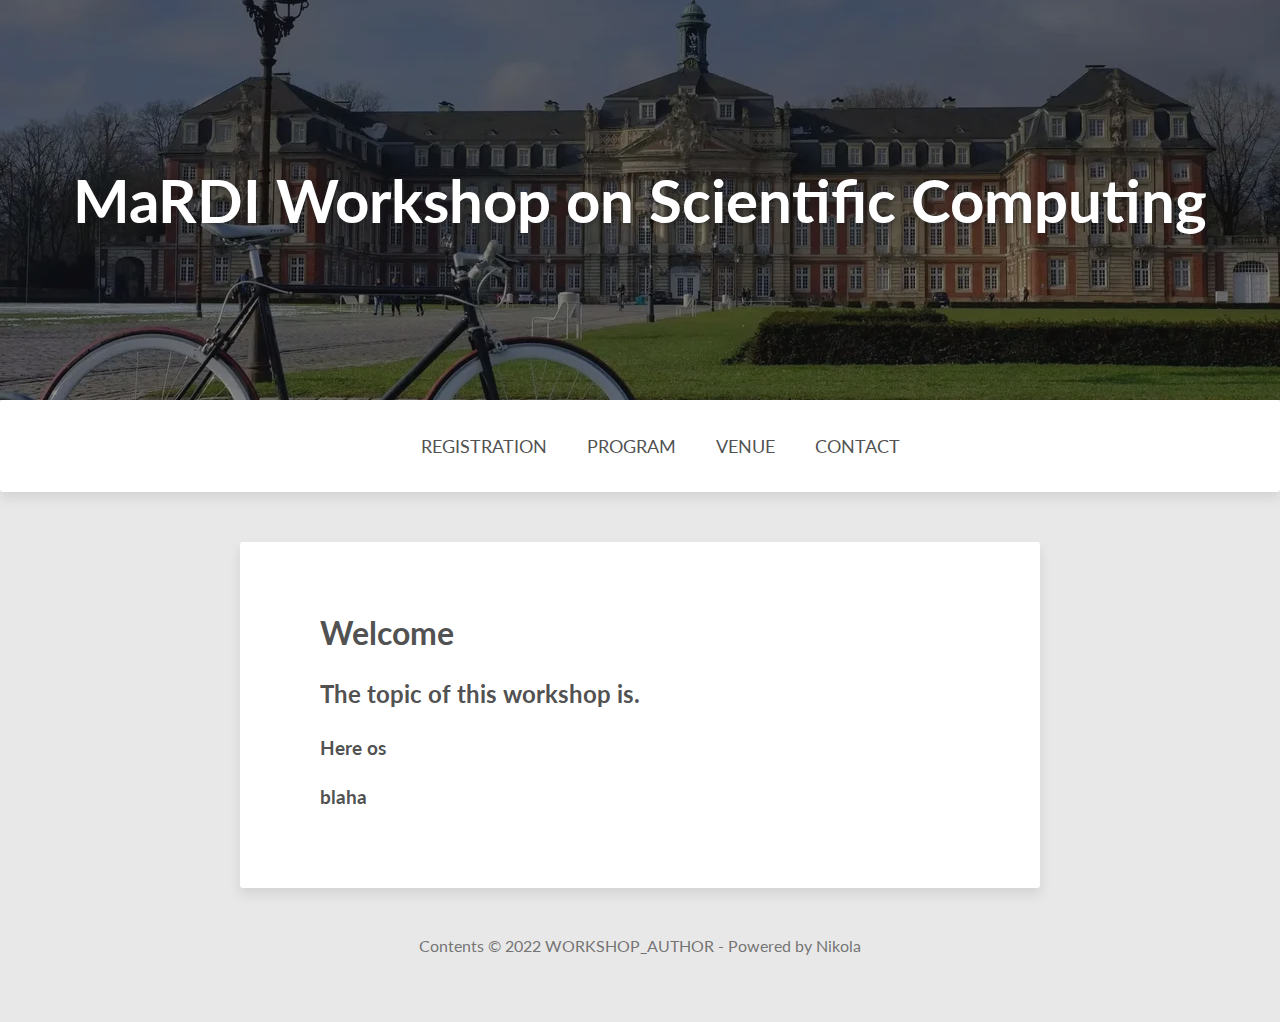
==== index.html @ f55de11c "Nikola auto commit." ====
<!DOCTYPE html>
<html prefix="" lang="en">
<!--[if lt IE 7]><html class="no-js lt-ie9 lt-ie8 lt-ie7" lang="en"> <![endif]--><!--[if (IE 7)&!(IEMobile)]><html class="no-js lt-ie9 lt-ie8" lang="en"><![endif]--><!--[if (IE 8)&!(IEMobile)]><html class="no-js lt-ie9" lang="en"><![endif]--><!--[if gt IE 8]><!--><!--<![endif]--><head>
<meta charset="utf-8">
<!-- http://t.co/dKP3o1e --><meta name="HandheldFriendly" content="True">
<meta name="MobileOptimized" content="320">
<meta name="viewport" content="width=device-width, initial-scale=1.0">
<title>Welcome | MaRDI Workshop on Scientific Computing</title>
<link href="assets/css/all.css" rel="stylesheet" type="text/css">
<!-- Webfonts --><link href="//fonts.googleapis.com/css?family=Lato:300,400,700,300italic,400italic" rel="stylesheet" type="text/css">
<link rel="alternate" type="application/rss+xml" title="RSS" href="rss.xml">
<link rel="canonical" href="https://WORKSHOP_URL/">
<!--[if lt IE 9]><script src="assets/js/html5.js"></script><![endif]--><meta name="author" content="WORKSHOP_AUTHOR">
<meta property="og:site_name" content="MaRDI Workshop on Scientific Computing">
<meta property="og:title" content="Welcome">
<meta property="og:url" content="https://WORKSHOP_URL/">
<meta property="og:description" content="The topic of this workshop is.
Here os
blaha">
<meta property="og:type" content="article">
<meta property="article:published_time" content="2022-03-02T14:46:31+01:00">
</head>
<body id="post-index" class="feature">
<a href="#content" class="sr-only sr-only-focusable">Skip to main content</a>
    
<div class="entry-header">
    <div class="entry-image">
      <img src="images/header-bg.webp" alt="Latest Posts">
</div>
<!-- /.entry-image -->
      
  <div class="header-title">
    <div class="header-title-wrap">
    <h1 id="brand"><a href="https://WORKSHOP_URL/" title="MaRDI Workshop on Scientific Computing" rel="home">
    MaRDI Workshop on Scientific Computing</a></h1>
    </div>
<!-- /.header-title-wrap -->
  </div>
<!-- /.header-title -->

</div>
<!-- /.entry-header -->

  <div>
    <nav role="navigation"><ul>
<li><a href="registration/">Registration</a></li>
            <li><a href="program/">Program</a></li>
            <li><a href="venue/">Venue</a></li>
            <li><a href="contact/">Contact</a></li>
    
    
    </ul></nav>
</div>


    <div id="main" role="main">
            
<article class="post-text storypage" itemscope="itemscope" itemtype="http://schema.org/Article"><header><h1 class="p-name entry-title" itemprop="headline name"><a href="." class="u-url">Welcome</a></h1>

        

    </header><div class="e-content entry-content" itemprop="articleBody text">
    <h2>The topic of this workshop is.</h2>
<h3>Here os</h3>
<h3>blaha</h3>
    </div>
    

</article>
</div>
    
    <div class="footer-wrapper">
        <footer role="contentinfo"><p>Contents © 2022         <a href="mailto:WORKSHOP_EMAIL">WORKSHOP_AUTHOR</a> - Powered by         <a href="https://getnikola.com" rel="nofollow">Nikola</a>         </p>
            
        </footer>
</div>

    
    
    
    <script src="//ajax.googleapis.com/ajax/libs/jquery/1.9.1/jquery.min.js"></script><script src="assets/js/scripts.min.js"></script>
</body>
</html>
---- assets/css/all.css ----
@import url("rst_base.css");
@import url("nikola_rst.css");

/* code.css file generated by Nikola */
pre { line-height: 125%; }
td.linenos .normal { color: inherit; background-color: transparent; padding-left: 5px; padding-right: 5px; }
span.linenos { color: inherit; background-color: transparent; padding-left: 5px; padding-right: 5px; }
td.linenos .special { color: #000000; background-color: #ffffc0; padding-left: 5px; padding-right: 5px; }
span.linenos.special { color: #000000; background-color: #ffffc0; padding-left: 5px; padding-right: 5px; }
pre.code .hll, .code .codetable .hll, .highlight pre .hll { background-color: #ffffcc }
pre.code , .code .codetable , .highlight pre { background: #f8f8f8; }
pre.code .c, .code .codetable .c, .highlight pre .c { color: #3D7B7B; font-style: italic } /* Comment */
pre.code .err, .code .codetable .err, .highlight pre .err { border: 1px solid #FF0000 } /* Error */
pre.code .k, .code .codetable .k, .highlight pre .k { color: #008000; font-weight: bold } /* Keyword */
pre.code .o, .code .codetable .o, .highlight pre .o { color: #666666 } /* Operator */
pre.code .ch, .code .codetable .ch, .highlight pre .ch { color: #3D7B7B; font-style: italic } /* Comment.Hashbang */
pre.code .cm, .code .codetable .cm, .highlight pre .cm { color: #3D7B7B; font-style: italic } /* Comment.Multiline */
pre.code .cp, .code .codetable .cp, .highlight pre .cp { color: #9C6500 } /* Comment.Preproc */
pre.code .cpf, .code .codetable .cpf, .highlight pre .cpf { color: #3D7B7B; font-style: italic } /* Comment.PreprocFile */
pre.code .c1, .code .codetable .c1, .highlight pre .c1 { color: #3D7B7B; font-style: italic } /* Comment.Single */
pre.code .cs, .code .codetable .cs, .highlight pre .cs { color: #3D7B7B; font-style: italic } /* Comment.Special */
pre.code .gd, .code .codetable .gd, .highlight pre .gd { color: #A00000 } /* Generic.Deleted */
pre.code .ge, .code .codetable .ge, .highlight pre .ge { font-style: italic } /* Generic.Emph */
pre.code .gr, .code .codetable .gr, .highlight pre .gr { color: #E40000 } /* Generic.Error */
pre.code .gh, .code .codetable .gh, .highlight pre .gh { color: #000080; font-weight: bold } /* Generic.Heading */
pre.code .gi, .code .codetable .gi, .highlight pre .gi { color: #008400 } /* Generic.Inserted */
pre.code .go, .code .codetable .go, .highlight pre .go { color: #717171 } /* Generic.Output */
pre.code .gp, .code .codetable .gp, .highlight pre .gp { color: #000080; font-weight: bold } /* Generic.Prompt */
pre.code .gs, .code .codetable .gs, .highlight pre .gs { font-weight: bold } /* Generic.Strong */
pre.code .gu, .code .codetable .gu, .highlight pre .gu { color: #800080; font-weight: bold } /* Generic.Subheading */
pre.code .gt, .code .codetable .gt, .highlight pre .gt { color: #0044DD } /* Generic.Traceback */
pre.code .kc, .code .codetable .kc, .highlight pre .kc { color: #008000; font-weight: bold } /* Keyword.Constant */
pre.code .kd, .code .codetable .kd, .highlight pre .kd { color: #008000; font-weight: bold } /* Keyword.Declaration */
pre.code .kn, .code .codetable .kn, .highlight pre .kn { color: #008000; font-weight: bold } /* Keyword.Namespace */
pre.code .kp, .code .codetable .kp, .highlight pre .kp { color: #008000 } /* Keyword.Pseudo */
pre.code .kr, .code .codetable .kr, .highlight pre .kr { color: #008000; font-weight: bold } /* Keyword.Reserved */
pre.code .kt, .code .codetable .kt, .highlight pre .kt { color: #B00040 } /* Keyword.Type */
pre.code .m, .code .codetable .m, .highlight pre .m { color: #666666 } /* Literal.Number */
pre.code .s, .code .codetable .s, .highlight pre .s { color: #BA2121 } /* Literal.String */
pre.code .na, .code .codetable .na, .highlight pre .na { color: #687822 } /* Name.Attribute */
pre.code .nb, .code .codetable .nb, .highlight pre .nb { color: #008000 } /* Name.Builtin */
pre.code .nc, .code .codetable .nc, .highlight pre .nc { color: #0000FF; font-weight: bold } /* Name.Class */
pre.code .no, .code .codetable .no, .highlight pre .no { color: #880000 } /* Name.Constant */
pre.code .nd, .code .codetable .nd, .highlight pre .nd { color: #AA22FF } /* Name.Decorator */
pre.code .ni, .code .codetable .ni, .highlight pre .ni { color: #717171; font-weight: bold } /* Name.Entity */
pre.code .ne, .code .codetable .ne, .highlight pre .ne { color: #CB3F38; font-weight: bold } /* Name.Exception */
pre.code .nf, .code .codetable .nf, .highlight pre .nf { color: #0000FF } /* Name.Function */
pre.code .nl, .code .codetable .nl, .highlight pre .nl { color: #767600 } /* Name.Label */
pre.code .nn, .code .codetable .nn, .highlight pre .nn { color: #0000FF; font-weight: bold } /* Name.Namespace */
pre.code .nt, .code .codetable .nt, .highlight pre .nt { color: #008000; font-weight: bold } /* Name.Tag */
pre.code .nv, .code .codetable .nv, .highlight pre .nv { color: #19177C } /* Name.Variable */
pre.code .ow, .code .codetable .ow, .highlight pre .ow { color: #AA22FF; font-weight: bold } /* Operator.Word */
pre.code .w, .code .codetable .w, .highlight pre .w { color: #bbbbbb } /* Text.Whitespace */
pre.code .mb, .code .codetable .mb, .highlight pre .mb { color: #666666 } /* Literal.Number.Bin */
pre.code .mf, .code .codetable .mf, .highlight pre .mf { color: #666666 } /* Literal.Number.Float */
pre.code .mh, .code .codetable .mh, .highlight pre .mh { color: #666666 } /* Literal.Number.Hex */
pre.code .mi, .code .codetable .mi, .highlight pre .mi { color: #666666 } /* Literal.Number.Integer */
pre.code .mo, .code .codetable .mo, .highlight pre .mo { color: #666666 } /* Literal.Number.Oct */
pre.code .sa, .code .codetable .sa, .highlight pre .sa { color: #BA2121 } /* Literal.String.Affix */
pre.code .sb, .code .codetable .sb, .highlight pre .sb { color: #BA2121 } /* Literal.String.Backtick */
pre.code .sc, .code .codetable .sc, .highlight pre .sc { color: #BA2121 } /* Literal.String.Char */
pre.code .dl, .code .codetable .dl, .highlight pre .dl { color: #BA2121 } /* Literal.String.Delimiter */
pre.code .sd, .code .codetable .sd, .highlight pre .sd { color: #BA2121; font-style: italic } /* Literal.String.Doc */
pre.code .s2, .code .codetable .s2, .highlight pre .s2 { color: #BA2121 } /* Literal.String.Double */
pre.code .se, .code .codetable .se, .highlight pre .se { color: #AA5D1F; font-weight: bold } /* Literal.String.Escape */
pre.code .sh, .code .codetable .sh, .highlight pre .sh { color: #BA2121 } /* Literal.String.Heredoc */
pre.code .si, .code .codetable .si, .highlight pre .si { color: #A45A77; font-weight: bold } /* Literal.String.Interpol */
pre.code .sx, .code .codetable .sx, .highlight pre .sx { color: #008000 } /* Literal.String.Other */
pre.code .sr, .code .codetable .sr, .highlight pre .sr { color: #A45A77 } /* Literal.String.Regex */
pre.code .s1, .code .codetable .s1, .highlight pre .s1 { color: #BA2121 } /* Literal.String.Single */
pre.code .ss, .code .codetable .ss, .highlight pre .ss { color: #19177C } /* Literal.String.Symbol */
pre.code .bp, .code .codetable .bp, .highlight pre .bp { color: #008000 } /* Name.Builtin.Pseudo */
pre.code .fm, .code .codetable .fm, .highlight pre .fm { color: #0000FF } /* Name.Function.Magic */
pre.code .vc, .code .codetable .vc, .highlight pre .vc { color: #19177C } /* Name.Variable.Class */
pre.code .vg, .code .codetable .vg, .highlight pre .vg { color: #19177C } /* Name.Variable.Global */
pre.code .vi, .code .codetable .vi, .highlight pre .vi { color: #19177C } /* Name.Variable.Instance */
pre.code .vm, .code .codetable .vm, .highlight pre .vm { color: #19177C } /* Name.Variable.Magic */
pre.code .il, .code .codetable .il, .highlight pre .il { color: #666666 } /* Literal.Number.Integer.Long */
.highlight table, .highlight tr, .highlight td, .code table, .code tr, .code td { border-spacing: 0; border-collapse: separate; padding: 0 }
.highlight pre, .code pre { white-space: pre-wrap; line-height: normal }
.highlighttable td.linenos, .codetable td.linenos { vertical-align: top; padding-left: 10px; padding-right: 10px; user-select: none; -webkit-user-select: none }
.highlighttable td.linenos code:before, .codetable td.linenos code:before { content: attr(data-line-number) }
.highlighttable td.code, .codetable td.code { overflow-wrap: normal; border-collapse: collapse }
.highlighttable td.code code, .codetable td.code code { overflow: unset; border: none; padding: 0; margin: 0; white-space: pre-wrap; line-height: unset; background: none }
.highlight .lineno.nonumber, .code .lineno.nonumber { list-style: none }
table.codetable, table.highlighttable { width: 100%;}
.codetable td.linenos, td.linenos { text-align: right; width: 3.5em; padding-right: 0.5em; background: rgba(127, 127, 127, 0.2) }
.codetable td.code, td.code { padding-left: 0.5em; }

﻿body{margin-top:26px;font-size:16px}.hidden{display:none;visibility:hidden}.visuallyhidden.focusable:active,.visuallyhidden.focusable:focus{position:static;clip:auto;height:auto;width:auto;margin:0;overflow:visible}*,*:after,*:before{-webkit-box-sizing:border-box;-moz-box-sizing:border-box;box-sizing:border-box}article,aside,details,figcaption,figure,footer,header,hgroup,nav,section{display:block}audio,canvas,video{display:inline-block;*display:inline;*zoom:1}audio:not([controls]){display:none}html{font-size:100%;-webkit-text-size-adjust:100%;-ms-text-size-adjust:100%}a:focus{outline:thin dotted #333;outline:5px auto -webkit-focus-ring-color;outline-offset:-2px}a:hover,a:active{outline:0}sub,sup{position:relative;font-size:75%;line-height:0;vertical-align:baseline}sup{top:-0.5em}sub{bottom:-0.25em}blockquote{margin:0}img{max-width:100%;width:auto\9;height:auto;vertical-align:middle;border:0;-ms-interpolation-mode:bicubic}table{width:100%}#map_canvas img,.google-maps img{max-width:none}button,input,select,textarea{margin:0;font-size:100%;vertical-align:middle}button,input{*overflow:visible;line-height:normal}button::-moz-focus-inner,input::-moz-focus-inner{padding:0;border:0}button,html input[type="button"],input[type="reset"],input[type="submit"]{-webkit-appearance:button;cursor:pointer}label,select,button,input[type="button"],input[type="reset"],input[type="submit"],input[type="radio"],input[type="checkbox"]{cursor:pointer}input[type="search"]{-webkit-box-sizing:content-box;-moz-box-sizing:content-box;-ms-box-sizing:content-box;box-sizing:content-box;-webkit-appearance:textfield}input[type="search"]::-webkit-search-decoration,input[type="search"]::-webkit-search-cancel-button{-webkit-appearance:none}textarea{overflow:auto;vertical-align:top}/*!
 *  Font Awesome 4.1.0 by @davegandy - http://fontawesome.io - @fontawesome
 *  License - http://fontawesome.io/license (Font: SIL OFL 1.1, CSS: MIT License)
 */@font-face{font-family:'FontAwesome';src:url("../fonts/fontawesome-webfont.eot?v=4.1.0");src:url("../fonts/fontawesome-webfont.eot?#iefix&v=4.1.0") format("embedded-opentype"),url("../fonts/fontawesome-webfont.woff?v=4.1.0") format("woff"),url("../fonts/fontawesome-webfont.ttf?v=4.1.0") format("truetype"),url("../fonts/fontawesome-webfont.svg?v=4.1.0#fontawesomeregular") format("svg");font-weight:normal;font-style:normal}.fa{display:inline-block;font-family:FontAwesome;font-style:normal;font-weight:normal;line-height:1;-webkit-font-smoothing:antialiased;-moz-osx-font-smoothing:grayscale}.fa-lg{font-size:1.33333em;line-height:0.75em;vertical-align:-15%}.fa-2x{font-size:2em}.fa-3x{font-size:3em}.fa-4x{font-size:4em}.fa-5x{font-size:5em}.fa-fw{width:1.28571em;text-align:center}.fa-ul{padding-left:0;margin-left:2.14286em;list-style-type:none}.fa-ul>li{position:relative}.fa-li{position:absolute;left:-2.14286em;width:2.14286em;top:0.14286em;text-align:center}.fa-li.fa-lg{left:-1.85714em}.fa-border{padding:.2em .25em .15em;border:solid 0.08em #eee;border-radius:.1em}.pull-right{float:right}.pull-left{float:left}.fa.pull-left{margin-right:.3em}.fa.pull-right{margin-left:.3em}.fa-spin{-webkit-animation:spin 2s infinite linear;-moz-animation:spin 2s infinite linear;-o-animation:spin 2s infinite linear;animation:spin 2s infinite linear}@-moz-keyframes spin{0%{-moz-transform:rotate(0deg)}100%{-moz-transform:rotate(359deg)}}@-webkit-keyframes spin{0%{-webkit-transform:rotate(0deg)}100%{-webkit-transform:rotate(359deg)}}@-o-keyframes spin{0%{-o-transform:rotate(0deg)}100%{-o-transform:rotate(359deg)}}@keyframes spin{0%{-webkit-transform:rotate(0deg);transform:rotate(0deg)}100%{-webkit-transform:rotate(359deg);transform:rotate(359deg)}}.fa-rotate-90{filter:progid:DXImageTransform.Microsoft.BasicImage(rotation=1);-webkit-transform:rotate(90deg);-moz-transform:rotate(90deg);-ms-transform:rotate(90deg);-o-transform:rotate(90deg);transform:rotate(90deg)}.fa-rotate-180{filter:progid:DXImageTransform.Microsoft.BasicImage(rotation=2);-webkit-transform:rotate(180deg);-moz-transform:rotate(180deg);-ms-transform:rotate(180deg);-o-transform:rotate(180deg);transform:rotate(180deg)}.fa-rotate-270{filter:progid:DXImageTransform.Microsoft.BasicImage(rotation=3);-webkit-transform:rotate(270deg);-moz-transform:rotate(270deg);-ms-transform:rotate(270deg);-o-transform:rotate(270deg);transform:rotate(270deg)}.fa-flip-horizontal{filter:progid:DXImageTransform.Microsoft.BasicImage(rotation=0);-webkit-transform:scale(-1, 1);-moz-transform:scale(-1, 1);-ms-transform:scale(-1, 1);-o-transform:scale(-1, 1);transform:scale(-1, 1)}.fa-flip-vertical{filter:progid:DXImageTransform.Microsoft.BasicImage(rotation=2);-webkit-transform:scale(1, -1);-moz-transform:scale(1, -1);-ms-transform:scale(1, -1);-o-transform:scale(1, -1);transform:scale(1, -1)}.fa-stack{position:relative;display:inline-block;width:2em;height:2em;line-height:2em;vertical-align:middle}.fa-stack-1x,.fa-stack-2x{position:absolute;left:0;width:100%;text-align:center}.fa-stack-1x{line-height:inherit}.fa-stack-2x{font-size:2em}.fa-inverse{color:#fff}.fa-glass:before{content:""}.fa-music:before{content:""}.fa-search:before{content:""}.fa-envelope-o:before{content:""}.fa-heart:before{content:""}.fa-star:before{content:""}.fa-star-o:before{content:""}.fa-user:before{content:""}.fa-film:before{content:""}.fa-th-large:before{content:""}.fa-th:before{content:""}.fa-th-list:before{content:""}.fa-check:before{content:""}.fa-times:before{content:""}.fa-search-plus:before{content:""}.fa-search-minus:before{content:""}.fa-power-off:before{content:""}.fa-signal:before{content:""}.fa-gear:before,.fa-cog:before{content:""}.fa-trash-o:before{content:""}.fa-home:before{content:""}.fa-file-o:before{content:""}.fa-clock-o:before{content:""}.fa-road:before{content:""}.fa-download:before{content:""}.fa-arrow-circle-o-down:before{content:""}.fa-arrow-circle-o-up:before{content:""}.fa-inbox:before{content:""}.fa-play-circle-o:before{content:""}.fa-rotate-right:before,.fa-repeat:before{content:""}.fa-refresh:before{content:""}.fa-list-alt:before{content:""}.fa-lock:before{content:""}.fa-flag:before{content:""}.fa-headphones:before{content:""}.fa-volume-off:before{content:""}.fa-volume-down:before{content:""}.fa-volume-up:before{content:""}.fa-qrcode:before{content:""}.fa-barcode:before{content:""}.fa-tag:before{content:""}.fa-tags:before{content:""}.fa-book:before{content:""}.fa-bookmark:before{content:""}.fa-print:before{content:""}.fa-camera:before{content:""}.fa-font:before{content:""}.fa-bold:before{content:""}.fa-italic:before{content:""}.fa-text-height:before{content:""}.fa-text-width:before{content:""}.fa-align-left:before{content:""}.fa-align-center:before{content:""}.fa-align-right:before{content:""}.fa-align-justify:before{content:""}.fa-list:before{content:""}.fa-dedent:before,.fa-outdent:before{content:""}.fa-indent:before{content:""}.fa-video-camera:before{content:""}.fa-photo:before,.fa-image:before,.fa-picture-o:before{content:""}.fa-pencil:before{content:""}.fa-map-marker:before{content:""}.fa-adjust:before{content:""}.fa-tint:before{content:""}.fa-edit:before,.fa-pencil-square-o:before{content:""}.fa-share-square-o:before{content:""}.fa-check-square-o:before{content:""}.fa-arrows:before{content:""}.fa-step-backward:before{content:""}.fa-fast-backward:before{content:""}.fa-backward:before{content:""}.fa-play:before{content:""}.fa-pause:before{content:""}.fa-stop:before{content:""}.fa-forward:before{content:""}.fa-fast-forward:before{content:""}.fa-step-forward:before{content:""}.fa-eject:before{content:""}.fa-chevron-left:before{content:""}.fa-chevron-right:before{content:""}.fa-plus-circle:before{content:""}.fa-minus-circle:before{content:""}.fa-times-circle:before{content:""}.fa-check-circle:before{content:""}.fa-question-circle:before{content:""}.fa-info-circle:before{content:""}.fa-crosshairs:before{content:""}.fa-times-circle-o:before{content:""}.fa-check-circle-o:before{content:""}.fa-ban:before{content:""}.fa-arrow-left:before{content:""}.fa-arrow-right:before{content:""}.fa-arrow-up:before{content:""}.fa-arrow-down:before{content:""}.fa-mail-forward:before,.fa-share:before{content:""}.fa-expand:before{content:""}.fa-compress:before{content:""}.fa-plus:before{content:""}.fa-minus:before{content:""}.fa-asterisk:before{content:""}.fa-exclamation-circle:before{content:""}.fa-gift:before{content:""}.fa-leaf:before{content:""}.fa-fire:before{content:""}.fa-eye:before{content:""}.fa-eye-slash:before{content:""}.fa-warning:before,.fa-exclamation-triangle:before{content:""}.fa-plane:before{content:""}.fa-calendar:before{content:""}.fa-random:before{content:""}.fa-comment:before{content:""}.fa-magnet:before{content:""}.fa-chevron-up:before{content:""}.fa-chevron-down:before{content:""}.fa-retweet:before{content:""}.fa-shopping-cart:before{content:""}.fa-folder:before{content:""}.fa-folder-open:before{content:""}.fa-arrows-v:before{content:""}.fa-arrows-h:before{content:""}.fa-bar-chart-o:before{content:""}.fa-twitter-square:before{content:""}.fa-facebook-square:before{content:""}.fa-camera-retro:before{content:""}.fa-key:before{content:""}.fa-gears:before,.fa-cogs:before{content:""}.fa-comments:before{content:""}.fa-thumbs-o-up:before{content:""}.fa-thumbs-o-down:before{content:""}.fa-star-half:before{content:""}.fa-heart-o:before{content:""}.fa-sign-out:before{content:""}.fa-linkedin-square:before{content:""}.fa-thumb-tack:before{content:""}.fa-external-link:before{content:""}.fa-sign-in:before{content:""}.fa-trophy:before{content:""}.fa-github-square:before{content:""}.fa-upload:before{content:""}.fa-lemon-o:before{content:""}.fa-phone:before{content:""}.fa-square-o:before{content:""}.fa-bookmark-o:before{content:""}.fa-phone-square:before{content:""}.fa-twitter:before{content:""}.fa-facebook:before{content:""}.fa-github:before{content:""}.fa-unlock:before{content:""}.fa-credit-card:before{content:""}.fa-rss:before{content:""}.fa-hdd-o:before{content:""}.fa-bullhorn:before{content:""}.fa-bell:before{content:""}.fa-certificate:before{content:""}.fa-hand-o-right:before{content:""}.fa-hand-o-left:before{content:""}.fa-hand-o-up:before{content:""}.fa-hand-o-down:before{content:""}.fa-arrow-circle-left:before{content:""}.fa-arrow-circle-right:before{content:""}.fa-arrow-circle-up:before{content:""}.fa-arrow-circle-down:before{content:""}.fa-globe:before{content:""}.fa-wrench:before{content:""}.fa-tasks:before{content:""}.fa-filter:before{content:""}.fa-briefcase:before{content:""}.fa-arrows-alt:before{content:""}.fa-group:before,.fa-users:before{content:""}.fa-chain:before,.fa-link:before{content:""}.fa-cloud:before{content:""}.fa-flask:before{content:""}.fa-cut:before,.fa-scissors:before{content:""}.fa-copy:before,.fa-files-o:before{content:""}.fa-paperclip:before{content:""}.fa-save:before,.fa-floppy-o:before{content:""}.fa-square:before{content:""}.fa-navicon:before,.fa-reorder:before,.fa-bars:before{content:""}.fa-list-ul:before{content:""}.fa-list-ol:before{content:""}.fa-strikethrough:before{content:""}.fa-underline:before{content:""}.fa-table:before{content:""}.fa-magic:before{content:""}.fa-truck:before{content:""}.fa-pinterest:before{content:""}.fa-pinterest-square:before{content:""}.fa-google-plus-square:before{content:""}.fa-google-plus:before{content:""}.fa-money:before{content:""}.fa-caret-down:before{content:""}.fa-caret-up:before{content:""}.fa-caret-left:before{content:""}.fa-caret-right:before{content:""}.fa-columns:before{content:""}.fa-unsorted:before,.fa-sort:before{content:""}.fa-sort-down:before,.fa-sort-desc:before{content:""}.fa-sort-up:before,.fa-sort-asc:before{content:""}.fa-envelope:before{content:""}.fa-linkedin:before{content:""}.fa-rotate-left:before,.fa-undo:before{content:""}.fa-legal:before,.fa-gavel:before{content:""}.fa-dashboard:before,.fa-tachometer:before{content:""}.fa-comment-o:before{content:""}.fa-comments-o:before{content:""}.fa-flash:before,.fa-bolt:before{content:""}.fa-sitemap:before{content:""}.fa-umbrella:before{content:""}.fa-paste:before,.fa-clipboard:before{content:""}.fa-lightbulb-o:before{content:""}.fa-exchange:before{content:""}.fa-cloud-download:before{content:""}.fa-cloud-upload:before{content:""}.fa-user-md:before{content:""}.fa-stethoscope:before{content:""}.fa-suitcase:before{content:""}.fa-bell-o:before{content:""}.fa-coffee:before{content:""}.fa-cutlery:before{content:""}.fa-file-text-o:before{content:""}.fa-building-o:before{content:""}.fa-hospital-o:before{content:""}.fa-ambulance:before{content:""}.fa-medkit:before{content:""}.fa-fighter-jet:before{content:""}.fa-beer:before{content:""}.fa-h-square:before{content:""}.fa-plus-square:before{content:""}.fa-angle-double-left:before{content:""}.fa-angle-double-right:before{content:""}.fa-angle-double-up:before{content:""}.fa-angle-double-down:before{content:""}.fa-angle-left:before{content:""}.fa-angle-right:before{content:""}.fa-angle-up:before{content:""}.fa-angle-down:before{content:""}.fa-desktop:before{content:""}.fa-laptop:before{content:""}.fa-tablet:before{content:""}.fa-mobile-phone:before,.fa-mobile:before{content:""}.fa-circle-o:before{content:""}.fa-quote-left:before{content:""}.fa-quote-right:before{content:""}.fa-spinner:before{content:""}.fa-circle:before{content:""}.fa-mail-reply:before,.fa-reply:before{content:""}.fa-github-alt:before{content:""}.fa-folder-o:before{content:""}.fa-folder-open-o:before{content:""}.fa-smile-o:before{content:""}.fa-frown-o:before{content:""}.fa-meh-o:before{content:""}.fa-gamepad:before{content:""}.fa-keyboard-o:before{content:""}.fa-flag-o:before{content:""}.fa-flag-checkered:before{content:""}.fa-terminal:before{content:""}.fa-code:before{content:""}.fa-mail-reply-all:before,.fa-reply-all:before{content:""}.fa-star-half-empty:before,.fa-star-half-full:before,.fa-star-half-o:before{content:""}.fa-location-arrow:before{content:""}.fa-crop:before{content:""}.fa-code-fork:before{content:""}.fa-unlink:before,.fa-chain-broken:before{content:""}.fa-question:before{content:""}.fa-info:before{content:""}.fa-exclamation:before{content:""}.fa-superscript:before{content:""}.fa-subscript:before{content:""}.fa-eraser:before{content:""}.fa-puzzle-piece:before{content:""}.fa-microphone:before{content:""}.fa-microphone-slash:before{content:""}.fa-shield:before{content:""}.fa-calendar-o:before{content:""}.fa-fire-extinguisher:before{content:""}.fa-rocket:before{content:""}.fa-maxcdn:before{content:""}.fa-chevron-circle-left:before{content:""}.fa-chevron-circle-right:before{content:""}.fa-chevron-circle-up:before{content:""}.fa-chevron-circle-down:before{content:""}.fa-html5:before{content:""}.fa-css3:before{content:""}.fa-anchor:before{content:""}.fa-unlock-alt:before{content:""}.fa-bullseye:before{content:""}.fa-ellipsis-h:before{content:""}.fa-ellipsis-v:before{content:""}.fa-rss-square:before{content:""}.fa-play-circle:before{content:""}.fa-ticket:before{content:""}.fa-minus-square:before{content:""}.fa-minus-square-o:before{content:""}.fa-level-up:before{content:""}.fa-level-down:before{content:""}.fa-check-square:before{content:""}.fa-pencil-square:before{content:""}.fa-external-link-square:before{content:""}.fa-share-square:before{content:""}.fa-compass:before{content:""}.fa-toggle-down:before,.fa-caret-square-o-down:before{content:""}.fa-toggle-up:before,.fa-caret-square-o-up:before{content:""}.fa-toggle-right:before,.fa-caret-square-o-right:before{content:""}.fa-euro:before,.fa-eur:before{content:""}.fa-gbp:before{content:""}.fa-dollar:before,.fa-usd:before{content:""}.fa-rupee:before,.fa-inr:before{content:""}.fa-cny:before,.fa-rmb:before,.fa-yen:before,.fa-jpy:before{content:""}.fa-ruble:before,.fa-rouble:before,.fa-rub:before{content:""}.fa-won:before,.fa-krw:before{content:""}.fa-bitcoin:before,.fa-btc:before{content:""}.fa-file:before{content:""}.fa-file-text:before{content:""}.fa-sort-alpha-asc:before{content:""}.fa-sort-alpha-desc:before{content:""}.fa-sort-amount-asc:before{content:""}.fa-sort-amount-desc:before{content:""}.fa-sort-numeric-asc:before{content:""}.fa-sort-numeric-desc:before{content:""}.fa-thumbs-up:before{content:""}.fa-thumbs-down:before{content:""}.fa-youtube-square:before{content:""}.fa-youtube:before{content:""}.fa-xing:before{content:""}.fa-xing-square:before{content:""}.fa-youtube-play:before{content:""}.fa-dropbox:before{content:""}.fa-stack-overflow:before{content:""}.fa-instagram:before{content:""}.fa-flickr:before{content:""}.fa-adn:before{content:""}.fa-bitbucket:before{content:""}.fa-bitbucket-square:before{content:""}.fa-tumblr:before{content:""}.fa-tumblr-square:before{content:""}.fa-long-arrow-down:before{content:""}.fa-long-arrow-up:before{content:""}.fa-long-arrow-left:before{content:""}.fa-long-arrow-right:before{content:""}.fa-apple:before{content:""}.fa-windows:before{content:""}.fa-android:before{content:""}.fa-linux:before{content:""}.fa-dribbble:before{content:""}.fa-skype:before{content:""}.fa-foursquare:before{content:""}.fa-trello:before{content:""}.fa-female:before{content:""}.fa-male:before{content:""}.fa-gittip:before{content:""}.fa-sun-o:before{content:""}.fa-moon-o:before{content:""}.fa-archive:before{content:""}.fa-bug:before{content:""}.fa-vk:before{content:""}.fa-weibo:before{content:""}.fa-renren:before{content:""}.fa-pagelines:before{content:""}.fa-stack-exchange:before{content:""}.fa-arrow-circle-o-right:before{content:""}.fa-arrow-circle-o-left:before{content:""}.fa-toggle-left:before,.fa-caret-square-o-left:before{content:""}.fa-dot-circle-o:before{content:""}.fa-wheelchair:before{content:""}.fa-vimeo-square:before{content:""}.fa-turkish-lira:before,.fa-try:before{content:""}.fa-plus-square-o:before{content:""}.fa-space-shuttle:before{content:""}.fa-slack:before{content:""}.fa-envelope-square:before{content:""}.fa-wordpress:before{content:""}.fa-openid:before{content:""}.fa-institution:before,.fa-bank:before,.fa-university:before{content:""}.fa-mortar-board:before,.fa-graduation-cap:before{content:""}.fa-yahoo:before{content:""}.fa-google:before{content:""}.fa-reddit:before{content:""}.fa-reddit-square:before{content:""}.fa-stumbleupon-circle:before{content:""}.fa-stumbleupon:before{content:""}.fa-delicious:before{content:""}.fa-digg:before{content:""}.fa-pied-piper-square:before,.fa-pied-piper:before{content:""}.fa-pied-piper-alt:before{content:""}.fa-drupal:before{content:""}.fa-joomla:before{content:""}.fa-language:before{content:""}.fa-fax:before{content:""}.fa-building:before{content:""}.fa-child:before{content:""}.fa-paw:before{content:""}.fa-spoon:before{content:""}.fa-cube:before{content:""}.fa-cubes:before{content:""}.fa-behance:before{content:""}.fa-behance-square:before{content:""}.fa-steam:before{content:""}.fa-steam-square:before{content:""}.fa-recycle:before{content:""}.fa-automobile:before,.fa-car:before{content:""}.fa-cab:before,.fa-taxi:before{content:""}.fa-tree:before{content:""}.fa-spotify:before{content:""}.fa-deviantart:before{content:""}.fa-soundcloud:before{content:""}.fa-database:before{content:""}.fa-file-pdf-o:before{content:""}.fa-file-word-o:before{content:""}.fa-file-excel-o:before{content:""}.fa-file-powerpoint-o:before{content:""}.fa-file-photo-o:before,.fa-file-picture-o:before,.fa-file-image-o:before{content:""}.fa-file-zip-o:before,.fa-file-archive-o:before{content:""}.fa-file-sound-o:before,.fa-file-audio-o:before{content:""}.fa-file-movie-o:before,.fa-file-video-o:before{content:""}.fa-file-code-o:before{content:""}.fa-vine:before{content:""}.fa-codepen:before{content:""}.fa-jsfiddle:before{content:""}.fa-life-bouy:before,.fa-life-saver:before,.fa-support:before,.fa-life-ring:before{content:""}.fa-circle-o-notch:before{content:""}.fa-ra:before,.fa-rebel:before{content:""}.fa-ge:before,.fa-empire:before{content:""}.fa-git-square:before{content:""}.fa-git:before{content:""}.fa-hacker-news:before{content:""}.fa-tencent-weibo:before{content:""}.fa-qq:before{content:""}.fa-wechat:before,.fa-weixin:before{content:""}.fa-send:before,.fa-paper-plane:before{content:""}.fa-send-o:before,.fa-paper-plane-o:before{content:""}.fa-history:before{content:""}.fa-circle-thin:before{content:""}.fa-header:before{content:""}.fa-paragraph:before{content:""}.fa-sliders:before{content:""}.fa-share-alt:before{content:""}.fa-share-alt-square:before{content:""}.fa-bomb:before{content:""}.mfp-counter{font-family:serif}.mfp-bg{top:0;left:0;width:100%;height:100%;z-index:1042;overflow:hidden;position:fixed;background:#000;opacity:0.8;filter:alpha(opacity=80)}.mfp-wrap{top:0;left:0;width:100%;height:100%;z-index:1043;position:fixed;outline:none !important;-webkit-backface-visibility:hidden}.mfp-container{text-align:center;position:absolute;width:100%;height:100%;left:0;top:0;padding:0 8px;-webkit-box-sizing:border-box;-moz-box-sizing:border-box;box-sizing:border-box}.mfp-container:before{content:'';display:inline-block;height:100%;vertical-align:middle}.mfp-align-top .mfp-container:before{display:none}.mfp-content{position:relative;display:inline-block;vertical-align:middle;margin:0 auto;text-align:left;z-index:1045}.mfp-inline-holder .mfp-content,.mfp-ajax-holder .mfp-content{width:100%;cursor:auto}.mfp-ajax-cur{cursor:progress}.mfp-zoom-out-cur,.mfp-zoom-out-cur .mfp-image-holder .mfp-close{cursor:-moz-zoom-out;cursor:-webkit-zoom-out;cursor:zoom-out}.mfp-zoom{cursor:pointer;cursor:-webkit-zoom-in;cursor:-moz-zoom-in;cursor:zoom-in}.mfp-auto-cursor .mfp-content{cursor:auto}.mfp-close,.mfp-arrow,.mfp-preloader,.mfp-counter{-webkit-user-select:none;-moz-user-select:none;user-select:none}.mfp-loading.mfp-figure{display:none}.mfp-hide{display:none !important}.mfp-preloader{color:#CCC;position:absolute;top:50%;width:auto;text-align:center;margin-top:-0.8em;left:8px;right:8px;z-index:1044}.mfp-preloader a{color:#CCC}.mfp-preloader a:hover{color:#fff}.mfp-s-ready .mfp-preloader{display:none}.mfp-s-error .mfp-content{display:none}button.mfp-close,button.mfp-arrow{overflow:visible;cursor:pointer;background:transparent;border:0;-webkit-appearance:none;display:block;outline:none;padding:0;z-index:1046;-webkit-box-shadow:none;box-shadow:none}button::-moz-focus-inner{padding:0;border:0}.mfp-close{width:44px;height:44px;line-height:44px;position:absolute;right:0;top:0;text-decoration:none;text-align:center;opacity:1;filter:alpha(opacity=100);padding:0 0 18px 10px;color:#fff;font-style:normal;font-size:28px;font-family:Arial, Baskerville, monospace}.mfp-close:hover,.mfp-close:focus{opacity:1;filter:alpha(opacity=100)}.mfp-close:active{top:1px}.mfp-close-btn-in .mfp-close{color:#fff}.mfp-image-holder .mfp-close,.mfp-iframe-holder .mfp-close{color:#fff;right:-6px;text-align:right;padding-right:6px;width:100%}.mfp-counter{position:absolute;top:0;right:0;color:#CCC;font-size:12px;line-height:18px}.mfp-arrow{position:absolute;opacity:1;filter:alpha(opacity=100);margin:0;top:50%;margin-top:-55px;padding:0;width:90px;height:110px;-webkit-tap-highlight-color:transparent}.mfp-arrow:active{margin-top:-54px}.mfp-arrow:hover,.mfp-arrow:focus{opacity:1;filter:alpha(opacity=100)}.mfp-arrow:before,.mfp-arrow:after,.mfp-arrow .mfp-b,.mfp-arrow .mfp-a{content:'';display:block;width:0;height:0;position:absolute;left:0;top:0;margin-top:35px;margin-left:35px;border:medium inset transparent}.mfp-arrow:after,.mfp-arrow .mfp-a{border-top-width:13px;border-bottom-width:13px;top:8px}.mfp-arrow:before,.mfp-arrow .mfp-b{border-top-width:21px;border-bottom-width:21px;opacity:0.7}.mfp-arrow-left{left:0}.mfp-arrow-left:after,.mfp-arrow-left .mfp-a{border-right:17px solid #fff;margin-left:31px}.mfp-arrow-left:before,.mfp-arrow-left .mfp-b{margin-left:25px;border-right:27px solid #fff}.mfp-arrow-right{right:0}.mfp-arrow-right:after,.mfp-arrow-right .mfp-a{border-left:17px solid #fff;margin-left:39px}.mfp-arrow-right:before,.mfp-arrow-right .mfp-b{border-left:27px solid #fff}.mfp-iframe-holder{padding-top:40px;padding-bottom:40px}.mfp-iframe-holder .mfp-content{line-height:0;width:100%;max-width:900px}.mfp-iframe-holder .mfp-close{top:-40px}.mfp-iframe-scaler{width:100%;height:0;overflow:hidden;padding-top:56.25%}.mfp-iframe-scaler iframe{position:absolute;display:block;top:0;left:0;width:100%;height:100%;box-shadow:0 0 8px rgba(0,0,0,0.6);background:#000}img.mfp-img{width:auto;max-width:100%;height:auto;display:block;line-height:0;-webkit-box-sizing:border-box;-moz-box-sizing:border-box;box-sizing:border-box;padding:40px 0 40px;margin:0 auto}.mfp-figure{line-height:0}.mfp-figure:after{content:'';position:absolute;left:0;top:40px;bottom:40px;display:block;right:0;width:auto;height:auto;z-index:-1;box-shadow:0 0 8px rgba(0,0,0,0.6);background:#444}.mfp-figure small{color:#BDBDBD;display:block;font-size:12px;line-height:14px}.mfp-figure figure{margin:0}.mfp-bottom-bar{margin-top:-36px;position:absolute;top:100%;left:0;width:100%;cursor:auto}.mfp-title{text-align:left;line-height:18px;color:#F3F3F3;word-wrap:break-word;padding-right:36px}.mfp-image-holder .mfp-content{max-width:100%}.mfp-gallery .mfp-image-holder .mfp-figure{cursor:pointer}@media screen and (max-width: 800px) and (orientation: landscape), screen and (max-height: 300px){.mfp-img-mobile .mfp-image-holder{padding-left:0;padding-right:0}.mfp-img-mobile img.mfp-img{padding:0}.mfp-img-mobile .mfp-figure:after{top:0;bottom:0}.mfp-img-mobile .mfp-figure small{display:inline;margin-left:5px}.mfp-img-mobile .mfp-bottom-bar{background:rgba(0,0,0,0.6);bottom:0;margin:0;top:auto;padding:3px 5px;position:fixed;-webkit-box-sizing:border-box;-moz-box-sizing:border-box;box-sizing:border-box}.mfp-img-mobile .mfp-bottom-bar:empty{padding:0}.mfp-img-mobile .mfp-counter{right:5px;top:3px}.mfp-img-mobile .mfp-close{top:0;right:0;width:35px;height:35px;line-height:35px;background:rgba(0,0,0,0.6);position:fixed;text-align:center;padding:0}}@media all and (max-width: 900px){.mfp-arrow{-webkit-transform:scale(0.75);transform:scale(0.75)}.mfp-arrow-left{-webkit-transform-origin:0;transform-origin:0}.mfp-arrow-right{-webkit-transform-origin:100%;transform-origin:100%}.mfp-container{padding-left:6px;padding-right:6px}}.mfp-ie7 .mfp-img{padding:0}.mfp-ie7 .mfp-bottom-bar{width:600px;left:50%;margin-left:-300px;margin-top:5px;padding-bottom:5px}.mfp-ie7 .mfp-container{padding:0}.mfp-ie7 .mfp-content{padding-top:44px}.mfp-ie7 .mfp-close{top:0;right:0;padding-top:0}::-moz-selection{background-color:rgba(200,200,200,0.8);color:rgba(34,34,34,0.8);text-shadow:none}::selection{background-color:rgba(200,200,200,0.8);color:rgba(34,34,34,0.8);text-shadow:none}.wrap{margin:0 auto}.all-caps{text-transform:uppercase}.image-left{float:none}@media only screen and (min-width: 48em){.image-left{float:left}}.image-right{float:none}@media only screen and (min-width: 48em){.image-right{float:right}}.unstyled-list{list-style:none;margin-left:0;padding-left:0}.unstyled-list li{list-style-type:none}.inline-list{list-style:none;margin-left:0;padding-left:0}.inline-list li{list-style-type:none;display:inline}b,i,strong,em,blockquote,p,q,span,figure,img,h1,h2,header,input,a{-webkit-transition:all 0.2s ease;-moz-transition:all 0.2s ease;-ms-transition:all 0.2s ease;-o-transition:all 0.2s ease;transition:all 0.2s ease}body{font-family:"Lato",Calibri,Arial,sans-serif;color:rgba(34,34,34,0.8)}h1,h2,h3,h4,h5,h6{font-family:"Lato",Calibri,Arial,sans-serif}h1{font-size:28px;font-size:1.75rem}@media only screen and (min-width: 48em){h1{font-size:32px;font-size:2rem}}a{text-decoration:none;color:rgba(34,34,34,0.8)}a:visited{color:rgba(85,85,85,0.8)}a:hover{color:rgba(0,0,0,0.8)}a:focus{outline:thin dotted;color:rgba(0,0,0,0.8)}a:hover,a:active{outline:0}.link-arrow{font-weight:100;text-decoration:underline;font-style:normal}figcaption{padding-top:10px;font-size:14px;font-size:0.875rem;line-height:1.8571;line-height:1.3;color:rgba(60,60,60,0.8)}.notice{margin-top:1.5em;padding:.5em 1em;text-indent:0;font-size:14px;font-size:0.875rem;background-color:#e8e8e8;border:1px solid #b5b5b5;-webkit-border-radius:3px;-moz-border-radius:3px;border-radius:3px}blockquote{font-family:serif;font-style:italic;border-left:8px solid rgba(187,187,187,0.8);padding-left:20px}@media only screen and (min-width: 48em){blockquote{margin-left:-28px}}.entry-content li{margin-bottom:7px}.entry-content .footnotes ol,.entry-content .footnotes li,.entry-content .footnotes p{font-size:14px;font-size:0.875rem;line-height:1.8571;margin-bottom:26px;margin-bottom:1.625rem}tt,code,kbd,samp,pre{font-family:monospace}p code,li code{font-size:12px;font-size:0.75rem;line-height:1.5;white-space:nowrap;margin:0 2px;padding:0 5px;border:1px solid #e6e6e6;background-color:#f2f2f2;-webkit-border-radius:3px;-moz-border-radius:3px;border-radius:3px}pre{font-size:12px;font-size:0.75rem;line-height:1.5;overflow-x:auto}pre::-webkit-scrollbar{height:12px;background-color:#34362e;border-radius:0 0 4px 4px}pre::-webkit-scrollbar-thumb:horizontal{background-color:#6a6d5d;-webkit-border-radius:4px;-moz-border-radius:4px;border-radius:4px}.highlight{margin-bottom:1.5em;font-size:12px;font-size:0.75rem;line-height:2.1667;color:#d0d0d0;border:1px solid #dbdbdb;background-color:#272822;-webkit-border-radius:3px;-moz-border-radius:3px;border-radius:3px}.highlight pre{position:relative;margin:0;padding:1em}.highlight .lineno{padding-right:24px;color:#8f908a}.highlight .hll{background-color:#49483e}.highlight .c{color:#75715e}.highlight .err{color:#960050;background-color:#1e0010}.highlight .k{color:#66d9ef}.highlight .l{color:#ae81ff}.highlight .n{color:#f8f8f2}.highlight .o{color:#f92672}.highlight .p{color:#f8f8f2}.highlight .cm{color:#75715e}.highlight .cp{color:#75715e}.highlight .c1{color:#75715e}.highlight .cs{color:#75715e}.highlight .ge{font-style:italic}.highlight .gs{font-weight:bold}.highlight .kc{color:#66d9ef}.highlight .kd{color:#66d9ef}.highlight .kn{color:#f92672}.highlight .kp{color:#66d9ef}.highlight .kr{color:#66d9ef}.highlight .kt{color:#66d9ef}.highlight .ld{color:#e6db74}.highlight .m{color:#ae81ff}.highlight .s{color:#e6db74}.highlight .na{color:#a6e22e}.highlight .nb{color:#f8f8f2}.highlight .nc{color:#a6e22e}.highlight .no{color:#66d9ef}.highlight .nd{color:#a6e22e}.highlight .ni{color:#f8f8f2}.highlight .ne{color:#a6e22e}.highlight .nf{color:#a6e22e}.highlight .nl{color:#f8f8f2}.highlight .nn{color:#f8f8f2}.highlight .nx{color:#a6e22e}.highlight .py{color:#f8f8f2}.highlight .nt{color:#f92672}.highlight .nv{color:#f8f8f2}.highlight .ow{color:#f92672}.highlight .w{color:#f8f8f2}.highlight .mf{color:#ae81ff}.highlight .mh{color:#ae81ff}.highlight .mi{color:#ae81ff}.highlight .mo{color:#ae81ff}.highlight .sb{color:#e6db74}.highlight .sc{color:#e6db74}.highlight .sd{color:#e6db74}.highlight .s2{color:#e6db74}.highlight .se{color:#ae81ff}.highlight .sh{color:#e6db74}.highlight .si{color:#e6db74}.highlight .sx{color:#e6db74}.highlight .sr{color:#e6db74}.highlight .s1{color:#e6db74}.highlight .ss{color:#e6db74}.highlight .bp{color:#f8f8f2}.highlight .vc{color:#f8f8f2}.highlight .vg{color:#f8f8f2}.highlight .vi{color:#f8f8f2}.highlight .il{color:#ae81ff}.CodeRay{font-family:monospace;font-size:12px;font-size:0.75rem;line-height:2.1667;color:#d0d0d0;margin-bottom:1.5em;-webkit-border-radius:3px;-moz-border-radius:3px;border-radius:3px}.CodeRay .code pre{margin:0;padding:1em;background-color:#272822;border:1px solid #dbdbdb}span.CodeRay{white-space:pre;border:0px;padding:2px}table.CodeRay{border-collapse:collapse;width:100%;padding:2px}table.CodeRay td{padding:1em 0.5em;vertical-align:top}.CodeRay .line-numbers,.CodeRay .no{color:#8f908a;text-align:right}.CodeRay .line-numbers a{color:#8f908a}.CodeRay .line-numbers tt{font-weight:bold}.CodeRay .line-numbers .highlighted{color:red}.CodeRay .line{display:block;float:left;width:100%}.CodeRay span.line-numbers{padding:0 24px 0 4px}.CodeRay .code{width:100%}ol.CodeRay{font-size:10pt}ol.CodeRay li{white-space:pre}.CodeRay .code pre{overflow:auto}.CodeRay .debug{color:#fff !important;background:blue !important}.CodeRay .doctype,.CodeRay .key,.CodeRay .instance-variable{color:#f8f8f2}.CodeRay .attribute-name{color:#a6e22e}.CodeRay .symbol,.CodeRay .integer,.CodeRay .float{color:#ff658b}.CodeRay .string{color:#2dc900}.CodeRay .keyword{color:#66d9ef}.CodeRay .function,.CodeRay .class{color:#a6e22e}.CodeRay .regexp,.CodeRay .constant,.CodeRay .tag{color:#f92672}.CodeRay .modifier,.CodeRay .predefined-constant{color:#ff84e4}.CodeRay .comment{color:#75715e}.CodeRay .error{color:#ecc}.CodeRay .content{color:#e6db74}.CodeRay .delimiter{color:#e6db74}.CodeRay .inline{color:#e6db74}.gist .highlight{color:#000}.gist .render-container .render-viewer-error,.gist .render-container .render-viewer-fatal,.gist .render-container .octospinner{display:none}.gist .gist-render iframe{width:100%}.gist .gist-file.gist-render .highlight{border:none}.gist .gist-file .gist-meta .highlight a{font-weight:700;color:#666;text-decoration:none}.gist .highlight{background:#fff}.gist .highlight .err{color:#a61717;background-color:#e3d2d2}.gist .highlight .cp{color:#999;font-weight:700}.gist .highlight .cs{color:#999;font-weight:700;font-style:italic}.gist .highlight .gd{color:#000;background-color:#fdd}.gist .highlight .gd .x{color:#000;background-color:#faa}.gist .highlight .ge{color:#000;font-style:italic}.gist .highlight .gi{color:#000;background-color:#dfd}.gist .highlight .gi .x{color:#000;background-color:#afa}.gist .highlight .go{color:#888}.gist .highlight .gs{font-weight:700}.gist .highlight .gu{color:#aaa}.gist .highlight .nb{color:#0086b3}.gist .highlight .ni{color:purple}.gist .highlight .nt{color:navy}.gist .highlight .w{color:#bbb}.gist .highlight .sr{color:#009926}.gist .highlight .ss{color:#990073}.gist .highlight .c,.gist .highlight .cm,.gist .highlight .c1{color:#998;font-style:italic}.gist .highlight .k,.gist .highlight .o,.gist .highlight .kc,.gist .highlight .kd,.gist .highlight .kp,.gist .highlight .kr,.gist .highlight .ow,.gist .highlight .n,.gist .highlight .p{color:#000;font-weight:700}.gist .highlight .gr,.gist .highlight .gt{color:#a00}.gist .highlight .gh,.gist .highlight .bp{color:#999}.gist .highlight .gp,.gist .highlight .nn{color:#555}.gist .highlight .kt,.gist .highlight .nc{color:#458;font-weight:700}.gist .highlight .m,.gist .highlight .mf,.gist .highlight .mh,.gist .highlight .mi,.gist .highlight .mo,.gist .highlight .il{color:#099}.gist .highlight .s,.gist .highlight .sb,.gist .highlight .sc,.gist .highlight .sd,.gist .highlight .s2,.gist .highlight .se,.gist .highlight .sh,.gist .highlight .si,.gist .highlight .sx,.gist .highlight .s1{color:#d14}.gist .highlight .na,.gist .highlight .no,.gist .highlight .nv,.gist .highlight .vc,.gist .highlight .vg,.gist .highlight .vi{color:teal}.gist .highlight .ne,.gist .highlight .nf{color:#900;font-weight:700}hr{display:block;margin:1em 0;padding:0;height:1px;border:0;border-top:1px solid #ccc;border-bottom:1px solid #fff}figure{margin:0;padding-top:10px;padding-bottom:10px;*zoom:1}figure:before,figure:after{display:table;content:"";line-height:0}figure:after{clear:both}figure img{margin-bottom:10px}figure a img{-webkit-transform:translate(0, 0);-moz-transform:translate(0, 0);-ms-transform:translate(0, 0);-o-transform:translate(0, 0);transform:translate(0, 0);-webkit-transition-duration:0.25s;-moz-transition-duration:0.25s;-o-transition-duration:0.25s}figure a img:hover{-webkit-transform:translate(0, -5px);-moz-transform:translate(0, -5px);-ms-transform:translate(0, -5px);-o-transform:translate(0, -5px);transform:translate(0, -5px);-webkit-box-shadow:0 0 10px fade(rgba(34,34,34,0.8), 20);-moz-box-shadow:0 0 10px fade(rgba(34,34,34,0.8), 20);box-shadow:0 0 10px fade(rgba(34,34,34,0.8), 20)}@media only screen and (min-width: 62.5em){figure.half img{width:310px;float:left;margin-right:10px}figure.half figcaption{clear:left}}@media only screen and (min-width: 62.5em){figure.third img{width:200px;float:left;margin-right:10px}figure.third figcaption{clear:left}}svg:not(:root){overflow:hidden}.btn,.read-more-header a,#goog-wm-sb{display:inline-block;margin-bottom:20px;padding:8px 20px;font-size:14px;font-size:0.875rem;background-color:#222;color:#fff;border-width:2px !important;border-style:solid !important;border-color:#222;-webkit-border-radius:3px;-moz-border-radius:3px;border-radius:3px}.btn:visited,.read-more-header a:visited,#goog-wm-sb:visited{color:#fff}.btn:hover,.read-more-header a:hover,#goog-wm-sb:hover{background-color:#fff;color:#222}.btn-inverse{background-color:#fff;color:#222;border-color:#fff}.btn-inverse:visited{color:#222}.btn-inverse:hover{background-color:#222;color:#fff}.btn-success{background-color:#5cb85c;color:#fff;border-color:#5cb85c}.btn-success:visited{color:#fff}.btn-success:hover{background-color:#fff;color:#5cb85c}.btn-warning{background-color:#dd8338;color:#fff;border-color:#dd8338}.btn-warning:visited{color:#fff}.btn-warning:hover{background-color:#fff;color:#dd8338}.btn-danger{background-color:#C64537;color:#fff;border-color:#C64537}.btn-danger:visited{color:#fff}.btn-danger:hover{background-color:#fff;color:#C64537}.btn-info{background-color:#308cbc;color:#fff;border-color:#308cbc}.btn-info:visited{color:#fff}.btn-info:hover{background-color:#fff;color:#308cbc}.well{padding:20px;border:1px solid #222;-webkit-border-radius:4px;-moz-border-radius:4px;border-radius:4px}.animated{-webkit-animation-fill-mode:both;-moz-animation-fill-mode:both;-ms-animation-fill-mode:both;-o-animation-fill-mode:both;animation-fill-mode:both;-webkit-animation-duration:1s;-moz-animation-duration:1s;-ms-animation-duration:1s;-o-animation-duration:1s;animation-duration:1s}.animated.hinge{-webkit-animation-duration:2s;-moz-animation-duration:2s;-ms-animation-duration:2s;-o-animation-duration:2s;animation-duration:2s}@-webkit-keyframes fadeIn{0%{opacity:0}100%{opacity:1}}@-moz-keyframes fadeIn{0%{opacity:0}100%{opacity:1}}@-o-keyframes fadeIn{0%{opacity:0}100%{opacity:1}}@keyframes fadeIn{0%{opacity:0}100%{opacity:1}}.fadeIn{-webkit-animation-name:fadeIn;-moz-animation-name:fadeIn;-o-animation-name:fadeIn;animation-name:fadeIn}@-webkit-keyframes fadeInDown{0%{opacity:0;-webkit-transform:translateY(-20px)}100%{opacity:1;-webkit-transform:translateY(0)}}@-moz-keyframes fadeInDown{0%{opacity:0;-moz-transform:translateY(-20px)}100%{opacity:1;-moz-transform:translateY(0)}}@-o-keyframes fadeInDown{0%{opacity:0;-o-transform:translateY(-20px)}100%{opacity:1;-o-transform:translateY(0)}}@keyframes fadeInDown{0%{opacity:0;transform:translateY(-20px)}100%{opacity:1;transform:translateY(0)}}.fadeInDown{-webkit-animation-name:fadeInDown;-moz-animation-name:fadeInDown;-o-animation-name:fadeInDown;animation-name:fadeInDown}@-webkit-keyframes fadeInDownBig{0%{opacity:0;-webkit-transform:translateY(-2000px)}100%{opacity:1;-webkit-transform:translateY(0)}}@-moz-keyframes fadeInDownBig{0%{opacity:0;-moz-transform:translateY(-2000px)}100%{opacity:1;-moz-transform:translateY(0)}}@-o-keyframes fadeInDownBig{0%{opacity:0;-o-transform:translateY(-2000px)}100%{opacity:1;-o-transform:translateY(0)}}@keyframes fadeInDownBig{0%{opacity:0;transform:translateY(-2000px)}100%{opacity:1;transform:translateY(0)}}.fadeInDownBig{-webkit-animation-name:fadeInDownBig;-moz-animation-name:fadeInDownBig;-o-animation-name:fadeInDownBig;animation-name:fadeInDownBig}@-webkit-keyframes bounceIn{0%{opacity:0;-webkit-transform:scale(0.3)}50%{opacity:1;-webkit-transform:scale(1.05)}70%{-webkit-transform:scale(0.9)}100%{-webkit-transform:scale(1)}}@-moz-keyframes bounceIn{0%{opacity:0;-moz-transform:scale(0.3)}50%{opacity:1;-moz-transform:scale(1.05)}70%{-moz-transform:scale(0.9)}100%{-moz-transform:scale(1)}}@-o-keyframes bounceIn{0%{opacity:0;-o-transform:scale(0.3)}50%{opacity:1;-o-transform:scale(1.05)}70%{-o-transform:scale(0.9)}100%{-o-transform:scale(1)}}@keyframes bounceIn{0%{opacity:0;transform:scale(0.3)}50%{opacity:1;transform:scale(1.05)}70%{transform:scale(0.9)}100%{transform:scale(1)}}.bounceIn{-webkit-animation-name:bounceIn;-moz-animation-name:bounceIn;-o-animation-name:bounceIn;animation-name:bounceIn}@-webkit-keyframes bounceInDown{0%{opacity:0;-webkit-transform:translateY(-2000px)}60%{opacity:1;-webkit-transform:translateY(30px)}80%{-webkit-transform:translateY(-10px)}100%{-webkit-transform:translateY(0)}}@-moz-keyframes bounceInDown{0%{opacity:0;-moz-transform:translateY(-2000px)}60%{opacity:1;-moz-transform:translateY(30px)}80%{-moz-transform:translateY(-10px)}100%{-moz-transform:translateY(0)}}@-o-keyframes bounceInDown{0%{opacity:0;-o-transform:translateY(-2000px)}60%{opacity:1;-o-transform:translateY(30px)}80%{-o-transform:translateY(-10px)}100%{-o-transform:translateY(0)}}@keyframes bounceInDown{0%{opacity:0;transform:translateY(-2000px)}60%{opacity:1;transform:translateY(30px)}80%{transform:translateY(-10px)}100%{transform:translateY(0)}}.bounceInDown{-webkit-animation-name:bounceInDown;-moz-animation-name:bounceInDown;-o-animation-name:bounceInDown;animation-name:bounceInDown}@-webkit-keyframes drop{0%{-webkit-transform:translateY(-500px)}100%{-webkit-transform:translateY(0)}}@-moz-keyframes drop{0%{-moz-transform:translateY(-500px)}100%{-moz-transform:translateY(0)}}@-o-keyframes drop{0%{-o-transform:translateY(-500px)}100%{-o-transform:translateY(0)}}@keyframes drop{0%{transform:translateY(-500px)}100%{transform:translateY(0)}}.drop{-webkit-animation-name:drop;-moz-animation-name:drop;-o-animation-name:drop;animation-name:drop}.dl-menuwrapper{width:100%;position:absolute;top:0;left:0;z-index:1000;-webkit-perspective:1000px;-moz-perspective:1000px;perspective:1000px;-webkit-perspective-origin:50% 200%;-moz-perspective-origin:50% 200%;perspective-origin:50% 200%}@media only screen and (min-width: 48em){.dl-menuwrapper{position:fixed;max-width:175px;top:25px;left:25px}}.dl-menuwrapper button{top:0;left:0;background:#222;border:none;width:48px;height:45px;text-indent:-900em;overflow:hidden;position:relative;cursor:pointer;outline:none;-webkit-border-top-right-radius:0;-webkit-border-bottom-right-radius:3px;-webkit-border-bottom-left-radius:0;-webkit-border-top-left-radius:0;-moz-border-radius-topright:0;-moz-border-radius-bottomright:3px;-moz-border-radius-bottomleft:0;-moz-border-radius-topleft:0;border-top-right-radius:0;border-bottom-right-radius:3px;border-bottom-left-radius:0;border-top-left-radius:0;-webkit-background-clip:padding-box;-moz-background-clip:padding;background-clip:padding-box;opacity:0.6}@media only screen and (min-width: 48em){.dl-menuwrapper button{-webkit-border-top-right-radius:3px;-webkit-border-bottom-right-radius:3px;-webkit-border-bottom-left-radius:3px;-webkit-border-top-left-radius:3px;-moz-border-radius-topright:3px;-moz-border-radius-bottomright:3px;-moz-border-radius-bottomleft:3px;-moz-border-radius-topleft:3px;border-top-right-radius:3px;border-bottom-right-radius:3px;border-bottom-left-radius:3px;border-top-left-radius:3px;-webkit-background-clip:padding-box;-moz-background-clip:padding;background-clip:padding-box}}.dl-menuwrapper button:hover,.dl-menuwrapper button.dl-active,.dl-menuwrapper ul{background:#aaa}.dl-menuwrapper button:after{content:'';position:absolute;width:68%;height:5px;background:#fff;top:10px;left:16%;box-shadow:0 10px 0 #fff,0 20px 0 #fff}.dl-menuwrapper button.dl-active{display:none}.dl-menuwrapper ul{padding:0;list-style:none;-webkit-transform-style:preserve-3d;-moz-transform-style:preserve-3d;transform-style:preserve-3d}.dl-menuwrapper li{position:relative}.dl-menuwrapper li h4{margin:0;padding:15px 20px 0;color:rgba(255,255,255,0.9)}.dl-menuwrapper li p{margin:0;padding:15px 20px;font-size:14px;font-size:0.875rem;color:rgba(255,255,255,0.8);font-weight:300}.dl-menuwrapper li p a{display:inline;padding:0;font-size:14px;font-size:0.875rem}.dl-menuwrapper li a{display:block;position:relative;padding:15px 20px;font-size:14px;font-size:0.875rem;line-height:20px;font-weight:400;color:#fff;outline:none}.dl-menuwrapper li.dl-back>a{padding-left:30px;background:rgba(0,0,0,0.2)}.dl-menuwrapper li.dl-back:after,.dl-menuwrapper li>a:not(:only-child):after{position:absolute;top:0;line-height:50px;font-family:'fontawesome';color:#fff;speak:none;-webkit-font-smoothing:antialiased;content:"\f105"}.dl-menuwrapper li.dl-back:after{left:10px;color:rgba(212,204,198,0.5);-webkit-transform:rotate(180deg);-moz-transform:rotate(180deg);transform:rotate(180deg)}.dl-menuwrapper li>a:after{right:10px;color:rgba(0,0,0,0.15)}.dl-menuwrapper .dl-menu{margin:0;position:absolute;width:100%;max-width:400px;overflow-y:auto;max-height:600px;opacity:0;pointer-events:none;box-shadow:0 12px 24px rgba(0,0,0,0.4);-webkit-transform:translateY(10px);-moz-transform:translateY(10px);transform:translateY(10px);-webkit-backface-visibility:hidden;-moz-backface-visibility:hidden;backface-visibility:hidden}@media only screen and (min-width: 48em){.dl-menuwrapper .dl-menu{-webkit-border-top-right-radius:3px;-webkit-border-bottom-right-radius:3px;-webkit-border-bottom-left-radius:3px;-webkit-border-top-left-radius:3px;-moz-border-radius-topright:3px;-moz-border-radius-bottomright:3px;-moz-border-radius-bottomleft:3px;-moz-border-radius-topleft:3px;border-top-right-radius:3px;border-bottom-right-radius:3px;border-bottom-left-radius:3px;border-top-left-radius:3px;-webkit-background-clip:padding-box;-moz-background-clip:padding;background-clip:padding-box;max-height:650px}}.dl-menuwrapper .dl-menu.dl-menu-toggle{-webkit-transition:all 0.3s ease;-moz-transition:all 0.3s ease;transition:all 0.3s ease}.dl-menuwrapper .dl-menu.dl-menuopen{opacity:1;pointer-events:auto;-webkit-transform:translateY(0px);-moz-transform:translateY(0px);transform:translateY(0px)}.dl-menuwrapper .dl-submenu{-webkit-border-radius:3px;-moz-border-radius:3px;border-radius:3px;box-shadow:0 12px 24px rgba(0,0,0,0.4)}.dl-menuwrapper .dl-submenu .btn,.dl-menuwrapper .dl-submenu .read-more-header a,.read-more-header .dl-menuwrapper .dl-submenu a,.dl-menuwrapper .dl-submenu #goog-wm-sb{margin-bottom:0}.dl-menuwrapper li .dl-submenu{display:none}.dl-menu.dl-subview li,.dl-menu.dl-subview li.dl-subviewopen>a,.dl-menu.dl-subview li.dl-subview>a{display:none}.dl-menu.dl-subview li.dl-subview,.dl-menu.dl-subview li.dl-subview .dl-submenu,.dl-menu.dl-subview li.dl-subviewopen,.dl-menu.dl-subview li.dl-subviewopen>.dl-submenu,.dl-menu.dl-subview li.dl-subviewopen>.dl-submenu>li{display:block}.dl-menu.dl-animate-out{-webkit-animation:MenuAnimOut 0.4s ease;-moz-animation:MenuAnimOut 0.4s ease;animation:MenuAnimOut 0.4s ease}@-webkit-keyframes MenuAnimOut{100%{-webkit-transform:translateZ(300px);opacity:0}}@-moz-keyframes MenuAnimOut{100%{-moz-transform:translateZ(300px);opacity:0}}@keyframes MenuAnimOut{100%{transform:translateZ(300px);opacity:0}}.dl-menu.dl-animate-in{-webkit-animation:MenuAnimIn 0.4s ease;-moz-animation:MenuAnimIn 0.4s ease;animation:MenuAnimIn 0.4s ease}@-webkit-keyframes MenuAnimIn{0%{-webkit-transform:translateZ(300px);opacity:0}100%{-webkit-transform:translateZ(0px);opacity:1}}@-moz-keyframes MenuAnimIn{0%{-moz-transform:translateZ(300px);opacity:0}100%{-moz-transform:translateZ(0px);opacity:1}}@keyframes MenuAnimIn{0%{transform:translateZ(300px);opacity:0}100%{transform:translateZ(0px);opacity:1}}.dl-menuwrapper>.dl-submenu.dl-animate-in{-webkit-animation:SubMenuAnimIn 0.4s ease;-moz-animation:SubMenuAnimIn 0.4s ease;animation:SubMenuAnimIn 0.4s ease}@-webkit-keyframes SubMenuAnimIn{0%{-webkit-transform:translateZ(-300px);opacity:0}100%{-webkit-transform:translateZ(0px);opacity:1}}@-moz-keyframes SubMenuAnimIn{0%{-moz-transform:translateZ(-300px);opacity:0}100%{-moz-transform:translateZ(0px);opacity:1}}@keyframes SubMenuAnimIn{0%{transform:translateZ(-300px);opacity:0}100%{transform:translateZ(0px);opacity:1}}.dl-menuwrapper>.dl-submenu.dl-animate-out{-webkit-animation:SubMenuAnimOut 0.4s ease;-moz-animation:SubMenuAnimOut 0.4s ease;animation:SubMenuAnimOut 0.4s ease}@-webkit-keyframes SubMenuAnimOut{0%{-webkit-transform:translateZ(0px);opacity:1}100%{-webkit-transform:translateZ(-300px);opacity:0}}@-moz-keyframes SubMenuAnimOut{0%{-moz-transform:translateZ(0px);opacity:1}100%{-moz-transform:translateZ(-300px);opacity:0}}@keyframes SubMenuAnimOut{0%{transform:translateZ(0px);opacity:1}100%{transform:translateZ(-300px);opacity:0}}.no-touch .dl-menuwrapper li a:hover{background:rgba(255,248,213,0.1)}.no-js .dl-trigger{display:none}.no-js .dl-menuwrapper{position:initial}@media only screen and (min-width: 48em){.no-js .dl-menuwrapper{position:absolute}}.no-js .dl-menuwrapper .dl-menu{position:relative;opacity:1;pointer-events:auto;-webkit-transform:none;-moz-transform:none;transform:none}.no-js .dl-menuwrapper li .dl-submenu{display:block}.no-js .dl-menuwrapper li.dl-back{display:none}.no-js .dl-menuwrapper li>a:not(:only-child){background:rgba(0,0,0,0.1)}.no-js .dl-menuwrapper li>a:not(:only-child):after{content:''}.no-js .dl-menu{max-height:100%}.no-js .dl-menu li{display:block}.dl-menuwrapper button:hover,.dl-menuwrapper button.dl-active,.dl-menuwrapper ul{background:#222}.dl-menu li{display:none}.dl-menuopen li{display:block}body{margin:0;padding:0;width:100%;background-color:#e8e8e8}.entry,.hentry{*zoom:1}.entry:before,.entry:after,.hentry:before,.hentry:after{display:table;content:"";line-height:0}.entry:after,.hentry:after{clear:both}.entry h1,.entry h2,.entry h3,.entry h4,.entry h5,.entry h6,.entry p,.entry li,.hentry h1,.hentry h2,.hentry h3,.hentry h4,.hentry h5,.hentry h6,.hentry p,.hentry li{word-wrap:break-word}.entry-content{font-size:16px;font-size:1rem;line-height:1.625;margin-bottom:26px;margin-bottom:1.625rem}.entry-content p>a,.entry-content li>a{border-bottom:1px dotted rgba(162,162,162,0.8)}.entry-content p>a:hover,.entry-content li>a:hover{border-bottom-style:solid}.entry-header{width:100%;overflow:hidden;position:relative}.header-title{text-align:center;margin:30px 0 0}.header-title h1{margin:10px 20px;font-weight:700;font-size:32px;font-size:2rem;color:rgba(85,85,85,0.8)}@media only screen and (min-width: 48em){.header-title h1{font-size:48px;font-size:3rem}}@media only screen and (min-width: 62.5em){.header-title h1{font-size:60px;font-size:3.75rem}}.header-title h2{margin:0;font-size:18px;font-size:1.125rem;text-transform:uppercase;color:rgba(136,136,136,0.8)}@media only screen and (min-width: 48em){.header-title h2{font-size:24px;font-size:1.5rem}}.header-title p{color:rgba(85,85,85,0.8)}.feature .header-title{position:absolute;top:0;display:table;margin-top:0;width:100%;height:400px;overflow:hidden}.feature .header-title .header-title-wrap{display:table-cell;vertical-align:middle;margin:0 auto;text-align:center}.feature .header-title h1{margin:10px;font-weight:700;margin:10px 60px;color:#fff;text-shadow:1px 1px 4px rgba(34,34,34,0.6)}.feature .header-title h1 a{color:#fff}.feature .header-title h2{margin:0;color:#fff;text-transform:uppercase}@media only screen and (min-width: 48em){.feature .header-title h2 a{color:#fff}}.feature .header-title p{color:#fff}.entry-image{position:relative;top:-50%;left:-50%;width:200%;height:200%;min-height:400px;overflow:hidden}.entry-image:after{content:'';position:absolute;top:0;left:0;width:100%;height:100%;background-color:rgba(34,34,34,0.3)}.entry-image img{position:absolute;top:0;left:0;right:0;bottom:0;margin:auto;min-width:50%;min-height:400px}.image-credit{position:absolute;bottom:0;right:0;margin:0 auto;max-width:440px;padding:10px 15px;background-color:rgba(34,34,34,0.5);color:#fff;font-size:12px;font-size:0.75rem;text-align:right;-webkit-border-top-right-radius:3px;-webkit-border-bottom-right-radius:0;-webkit-border-bottom-left-radius:0;-webkit-border-top-left-radius:3px;-moz-border-radius-topright:3px;-moz-border-radius-bottomright:0;-moz-border-radius-bottomleft:0;-moz-border-radius-topleft:3px;border-top-right-radius:3px;border-bottom-right-radius:0;border-bottom-left-radius:0;border-top-left-radius:3px;-webkit-background-clip:padding-box;-moz-background-clip:padding;background-clip:padding-box;z-index:10}@media only screen and (min-width: 48em){.image-credit{max-width:760px}}@media only screen and (min-width: 62.5em){.image-credit{max-width:960px}}.image-credit a{color:#fff;text-decoration:none}.entry-meta{font-size:12px;font-size:0.75rem;text-transform:uppercase;color:rgba(187,187,187,0.8)}.entry-meta a{color:rgba(187,187,187,0.8)}.entry-meta .vcard:before{content:" by "}.entry-meta .tag{display:inline-block;margin:4px;color:#fff;-webkit-border-radius:3px;-moz-border-radius:3px;border-radius:3px;background-color:rgba(162,162,162,0.8)}.entry-meta .tag span{float:left;padding:2px 6px}.entry-meta .tag .count{background-color:rgba(136,136,136,0.8);-webkit-border-top-right-radius:3px;-webkit-border-bottom-right-radius:3px;-webkit-border-bottom-left-radius:0;-webkit-border-top-left-radius:0;-moz-border-radius-topright:3px;-moz-border-radius-bottomright:3px;-moz-border-radius-bottomleft:0;-moz-border-radius-topleft:0;border-top-right-radius:3px;border-bottom-right-radius:3px;border-bottom-left-radius:0;border-top-left-radius:0;-webkit-background-clip:padding-box;-moz-background-clip:padding;background-clip:padding-box}.entry-meta .tag:hover{background-color:rgba(136,136,136,0.8)}.entry-meta .entry-reading-time{float:right}header .entry-meta{display:none}@media only screen and (min-width: 48em){header .entry-meta{display:block}}#post .entry-content,#page .entry-content{margin:40px 2px 20px 2px;padding:10px 15px;background-color:#fff;box-shadow:0 0 0 0,0 6px 12px rgba(0,0,0,0.1);-webkit-border-radius:3px;-moz-border-radius:3px;border-radius:3px}@media only screen and (min-width: 48em){#post .entry-content,#page .entry-content{margin-left:10px;margin-right:10px;padding:20px 30px}}@media only screen and (min-width: 62.5em){#post .entry-content,#page .entry-content{max-width:800px;margin:50px auto 30px auto;padding:50px 80px}#post .entry-content>p:first-child,#page .entry-content>p:first-child{font-size:20px;font-size:1.25rem;line-height:1.3;margin-bottom:26px;margin-bottom:1.625rem}}#post #disqus_thread,#page #disqus_thread{margin:40px 2px 20px 2px;padding:10px 15px;background-color:#fff;box-shadow:0 0 0 1px rgba(187,187,187,0.1),0 6px 12px rgba(0,0,0,0.1);-webkit-border-radius:3px;-moz-border-radius:3px;border-radius:3px}@media only screen and (min-width: 48em){#post #disqus_thread,#page #disqus_thread{margin-left:10px;margin-right:10px;padding:20px 30px}}@media only screen and (min-width: 62.5em){#post #disqus_thread,#page #disqus_thread{max-width:800px;padding:50px 80px;margin:0 auto 30px auto}}#post .entry-meta,#page .entry-meta{margin:50px 30px 30px;text-align:center}.entry-tags{display:block;margin-bottom:6px}.tag-heading,.year-heading{margin-top:0}.permalink{margin-right:7px}.pagination{margin:20px 10px;text-align:center}.pagination ul{display:inline;margin-left:10px;margin-right:10px}.pagination li{padding-left:4px;padding-right:4px}.pagination .current-page{font-weight:700}.read-more{position:relative;margin:40px 2px 20px 2px;padding:40px 15px 25px;background-color:#fff;box-shadow:0 0 0 1px rgba(187,187,187,0.1),0 6px 12px rgba(0,0,0,0.1);-webkit-border-radius:3px;-moz-border-radius:3px;border-radius:3px;text-align:center;*zoom:1}@media only screen and (min-width: 48em){.read-more{margin:50px 10px 20px 10px;padding:50px 40px 25px}}@media only screen and (min-width: 62.5em){.read-more{max-width:800px;padding:50px 80px;margin:60px auto}}.read-more:before,.read-more:after{display:table;content:"";line-height:0}.read-more:after{clear:both}.read-more-header{position:absolute;top:-20px;left:0;right:0;height:35px}.read-more-content{font-size:16px;font-size:1rem;line-height:1.625;margin-bottom:26px;margin-bottom:1.625rem}.read-more-content p>a,.read-more-content li>a{border-bottom:1px dotted rgba(162,162,162,0.8)}.read-more-content p>a:hover,.read-more-content li>a:hover{border-bottom-style:solid}.read-more-content h3{margin:0;font-size:28px;font-size:1.75rem}.read-more-content h3 a{color:rgba(34,34,34,0.8)}@media only screen and (min-width: 48em){.read-more-content h3{font-size:36px;font-size:2.25rem}}.read-more-list{border-top:solid 2px rgba(238,238,238,0.8)}.list-item{width:100%;text-align:left}.list-item h4{font-size:18px;font-size:1.125rem;margin-bottom:0}.list-item span{display:block;font-size:14px;font-size:0.875rem;color:rgba(162,162,162,0.8)}@media only screen and (min-width: 48em){.list-item{width:49%;float:left}.list-item:nth-child(2){text-align:right}}#post-index #main{margin:40px 2px 20px 2px}@media only screen and (min-width: 48em){#post-index #main{margin-left:20px;margin-right:20px}}@media only screen and (min-width: 62.5em){#post-index #main{max-width:800px;margin-top:50px;margin-left:auto;margin-right:auto}}#post-index article{background-color:#fff;box-shadow:0 0 0 0,0 6px 12px rgba(34,34,34,0.1);-webkit-border-radius:3px;-moz-border-radius:3px;border-radius:3px;margin-bottom:20px;padding:25px 15px}@media only screen and (min-width: 48em){#post-index article{padding:30px}}@media only screen and (min-width: 62.5em){#post-index article{margin-bottom:30px;padding:50px 80px}}.entry-image-index{margin-top:-25px;margin-left:-15px;margin-right:-15px;margin-bottom:10px}@media only screen and (min-width: 48em){.entry-image-index{margin-top:-30px;margin-left:-30px;margin-right:-30px;margin-bottom:15px}}@media only screen and (min-width: 62.5em){.entry-image-index{margin-top:-50px;margin-left:-80px;margin-right:-80px;margin-bottom:20px}}.entry-image-index img{-webkit-border-top-right-radius:3px;-webkit-border-bottom-right-radius:0;-webkit-border-bottom-left-radius:0;-webkit-border-top-left-radius:3px;-moz-border-radius-topright:3px;-moz-border-radius-bottomright:0;-moz-border-radius-bottomleft:0;-moz-border-radius-topleft:3px;border-top-right-radius:3px;border-bottom-right-radius:0;border-bottom-left-radius:0;border-top-left-radius:3px;-webkit-background-clip:padding-box;-moz-background-clip:padding;background-clip:padding-box}.footer-wrapper{*zoom:1;margin:2em auto;text-align:center;color:rgba(85,85,85,0.8)}.footer-wrapper:before,.footer-wrapper:after{display:table;content:"";line-height:0}.footer-wrapper:after{clear:both}.footer-wrapper a{color:rgba(85,85,85,0.8)}.socialcount{font-size:16px;font-size:1rem}.socialcount li{padding-left:10px;padding-right:10px}.socialcount p>a,.socialcount li>a{border-bottom-width:0}.upgrade{padding:10px;text-align:center}#goog-fixurl ul{list-style:none;margin-left:0;padding-left:0}#goog-fixurl ul li{list-style-type:none}#goog-wm-qt{width:auto;margin-right:10px;margin-bottom:20px;padding:8px 20px;display:inline-block;font-size:14px;font-size:0.875rem;background-color:#fff;color:rgba(34,34,34,0.8);border-width:2px !important;border-style:solid !important;border-color:#a2a2a2;-webkit-border-radius:3px;-moz-border-radius:3px;border-radius:3px}

.sr-only {
  position: absolute;
  width: 1px;
  height: 1px;
  padding: 0;
  margin: -1px;
  overflow: hidden;
  clip: rect(0, 0, 0, 0);
  border: 0;
}

.sr-only-focusable:active,
.sr-only-focusable:focus {
  position: static;
  width: auto;
  height: auto;
  margin: 0;
  overflow: visible;
  clip: auto;
}

.breadcrumb {
  padding: 8px 15px;
  margin-bottom: 20px;
  list-style: none;
}

.breadcrumb > li {
  display: inline-block;
  margin-right: 0;
  margin-left: 0;
}

.breadcrumb > li:after {
  content: " / ";
  color: #888;
}

.breadcrumb > li:last-of-type:after {
  content: "";
  margin-left: 0;
}

.thumbnails > li {
  display: inline-block;
  margin-right: 10px;
}

.thumbnails > li:last-of-type {
  margin-right: 0;
}

nav {
  /* font-size: 100%;
  -webkit-text-size-adjust: 100%; */
  font-family: "Lato", Calibri, Arial, sans-serif;
  color: rgba(34, 34, 34, 0.8);
  box-sizing: border-box;
  display: block;
  background-color: #fff;
  box-shadow: 0 0 0 0, 0 6px 12px rgba(34, 34, 34, 0.1);
  border-radius: 3px;

  margin: 0 0;
  padding: 1px 0;
}

nav ul {
  list-style: none;
}

nav ul li a {
  padding: 18px;
  text-transform: uppercase;
  /* color: rgba(0, 35, 122, 0.5); */
  font-size: 18px;
  text-decoration: none;
  display: block;
}

nav ul li a:hover {
  box-shadow: 0 0 10px rgba(0, 0, 0, 0.1),
    inset 0 0 1px rgba(255, 255, 255, 0.6);
}
nav ul li {
  display: inline-block;
}

nav ul {
  text-align: center;
}
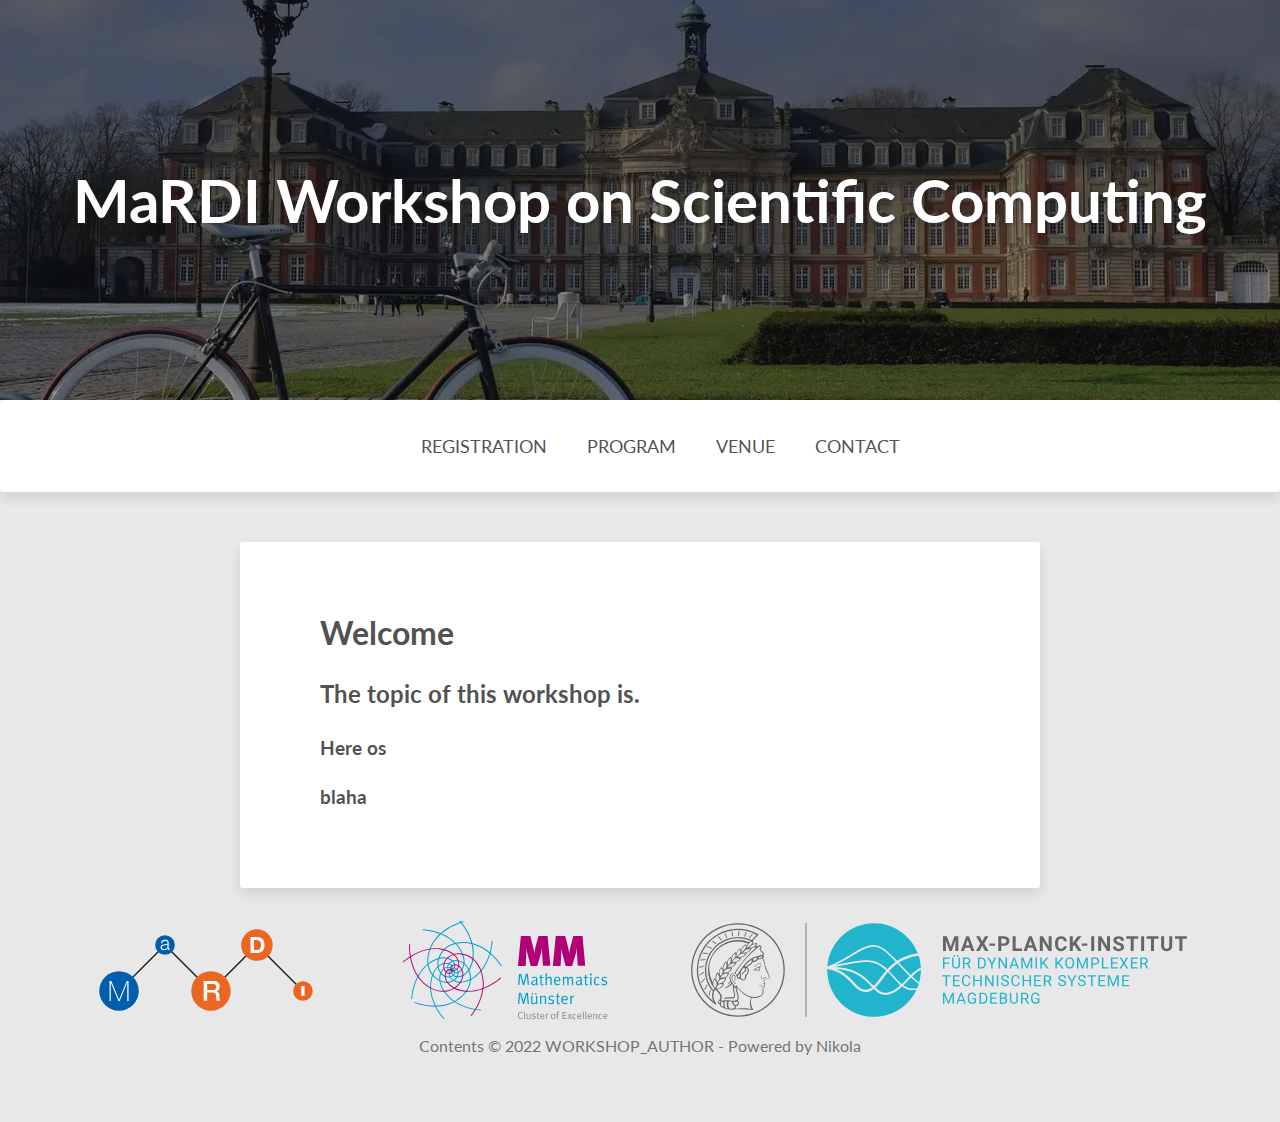
==== commit 0d1a5240: "Nikola auto commit." ====
--- a/index.html
+++ b/index.html
@@ -69,7 +69,11 @@
 </article>
 </div>
     
+
     <div class="footer-wrapper">
+        <div id="footer-logos">
+                <img src="images/MaRDI_Logo_S_5_rgb.svg" alt="MaRDI"><img src="images/MM_Logo_2018_rgb.svg" alt="Münster Mathematics"><img src="images/mpi_magdeburg.svg" alt="Max Planck Institute Magdeburg">
+</div>
         <footer role="contentinfo"><p>Contents © 2022         <a href="mailto:WORKSHOP_EMAIL">WORKSHOP_AUTHOR</a> - Powered by         <a href="https://getnikola.com" rel="nofollow">Nikola</a>         </p>
             
         </footer>
--- a/assets/css/all.css
+++ b/assets/css/all.css
@@ -184,3 +184,9 @@
   text-align: center;
 }
 
+#footer-logos img {
+        object-fit: cover;
+        max-height: 100px;
+        margin: 0 40px 0 40px;
+    }
+
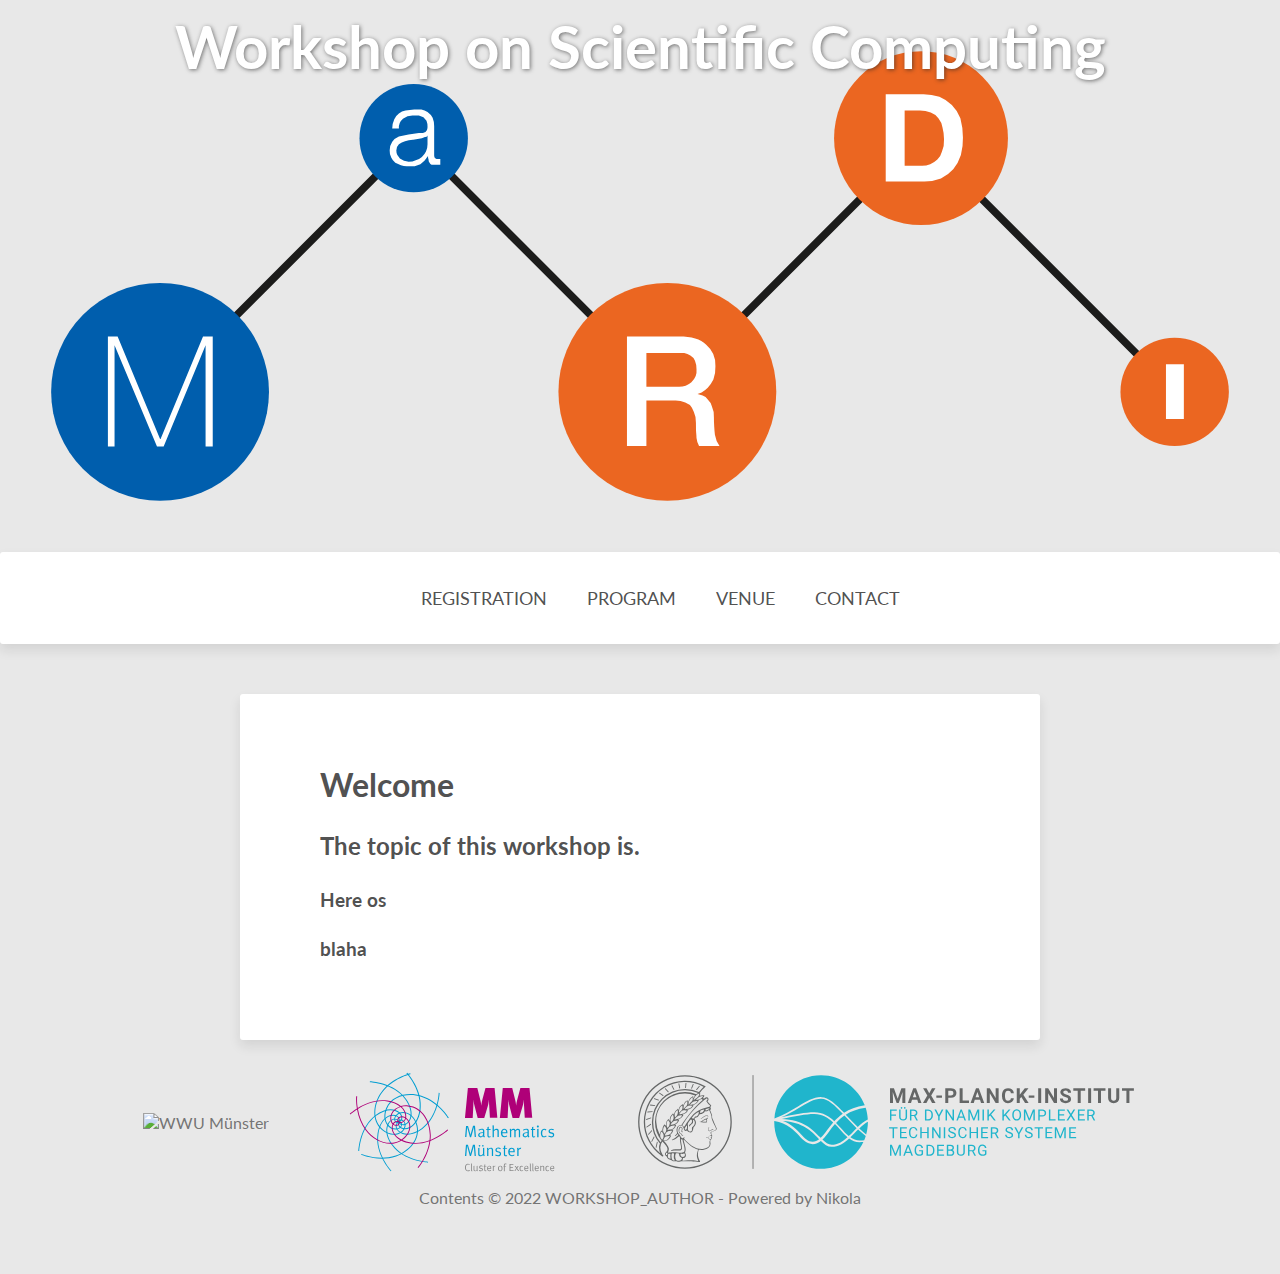
==== commit 7d76a9a4: "Nikola auto commit." ====
--- a/index.html
+++ b/index.html
@@ -5,15 +5,15 @@
 <!-- http://t.co/dKP3o1e --><meta name="HandheldFriendly" content="True">
 <meta name="MobileOptimized" content="320">
 <meta name="viewport" content="width=device-width, initial-scale=1.0">
-<title>Welcome | MaRDI Workshop on Scientific Computing</title>
+<title>Welcome | Workshop on Scientific Computing</title>
 <link href="assets/css/all.css" rel="stylesheet" type="text/css">
 <!-- Webfonts --><link href="//fonts.googleapis.com/css?family=Lato:300,400,700,300italic,400italic" rel="stylesheet" type="text/css">
 <link rel="alternate" type="application/rss+xml" title="RSS" href="rss.xml">
-<link rel="canonical" href="https://WORKSHOP_URL/">
+<link rel="canonical" href="https://workshop.mardi.ovh/">
 <!--[if lt IE 9]><script src="assets/js/html5.js"></script><![endif]--><meta name="author" content="WORKSHOP_AUTHOR">
-<meta property="og:site_name" content="MaRDI Workshop on Scientific Computing">
+<meta property="og:site_name" content="Workshop on Scientific Computing">
 <meta property="og:title" content="Welcome">
-<meta property="og:url" content="https://WORKSHOP_URL/">
+<meta property="og:url" content="https://workshop.mardi.ovh/">
 <meta property="og:description" content="The topic of this workshop is.
 Here os
 blaha">
@@ -23,23 +23,22 @@
 <body id="post-index" class="feature">
 <a href="#content" class="sr-only sr-only-focusable">Skip to main content</a>
     
-<div class="entry-header">
-    <div class="entry-image">
-      <img src="images/header-bg.webp" alt="Latest Posts">
+
+  <div class="header-table">
+    <div class="header-logo header-col">
+      <img src="images/MaRDI_Logo_S_5_rgb.svg" alt="Header Logo">
 </div>
-<!-- /.entry-image -->
-      
-  <div class="header-title">
-    <div class="header-title-wrap">
-    <h1 id="brand"><a href="https://WORKSHOP_URL/" title="MaRDI Workshop on Scientific Computing" rel="home">
-    MaRDI Workshop on Scientific Computing</a></h1>
+<!-- /.header-logo -->
+    <div class="header-title header-col">
+
+      <h1 id="brand"><a href="https://workshop.mardi.ovh/" title="Workshop on Scientific Computing" rel="home">
+      Workshop on Scientific Computing</a></h1>
+
     </div>
-<!-- /.header-title-wrap -->
+<!-- /.header-title -->
   </div>
 <!-- /.header-title -->
 
-</div>
-<!-- /.entry-header -->
 
   <div>
     <nav role="navigation"><ul>
@@ -72,7 +71,7 @@
 
     <div class="footer-wrapper">
         <div id="footer-logos">
-                <img src="images/MaRDI_Logo_S_5_rgb.svg" alt="MaRDI"><img src="images/MM_Logo_2018_rgb.svg" alt="Münster Mathematics"><img src="images/mpi_magdeburg.svg" alt="Max Planck Institute Magdeburg">
+                <img src="images/WWUMuenster_Logo_2021_rgb.svg" alt="WWU Münster"><img src="images/MM_Logo_2018_rgb.svg" alt="Münster Mathematics"><img src="images/mpi_magdeburg.svg" alt="Max Planck Institute Magdeburg">
 </div>
         <footer role="contentinfo"><p>Contents © 2022         <a href="mailto:WORKSHOP_EMAIL">WORKSHOP_AUTHOR</a> - Powered by         <a href="https://getnikola.com" rel="nofollow">Nikola</a>         </p>
             
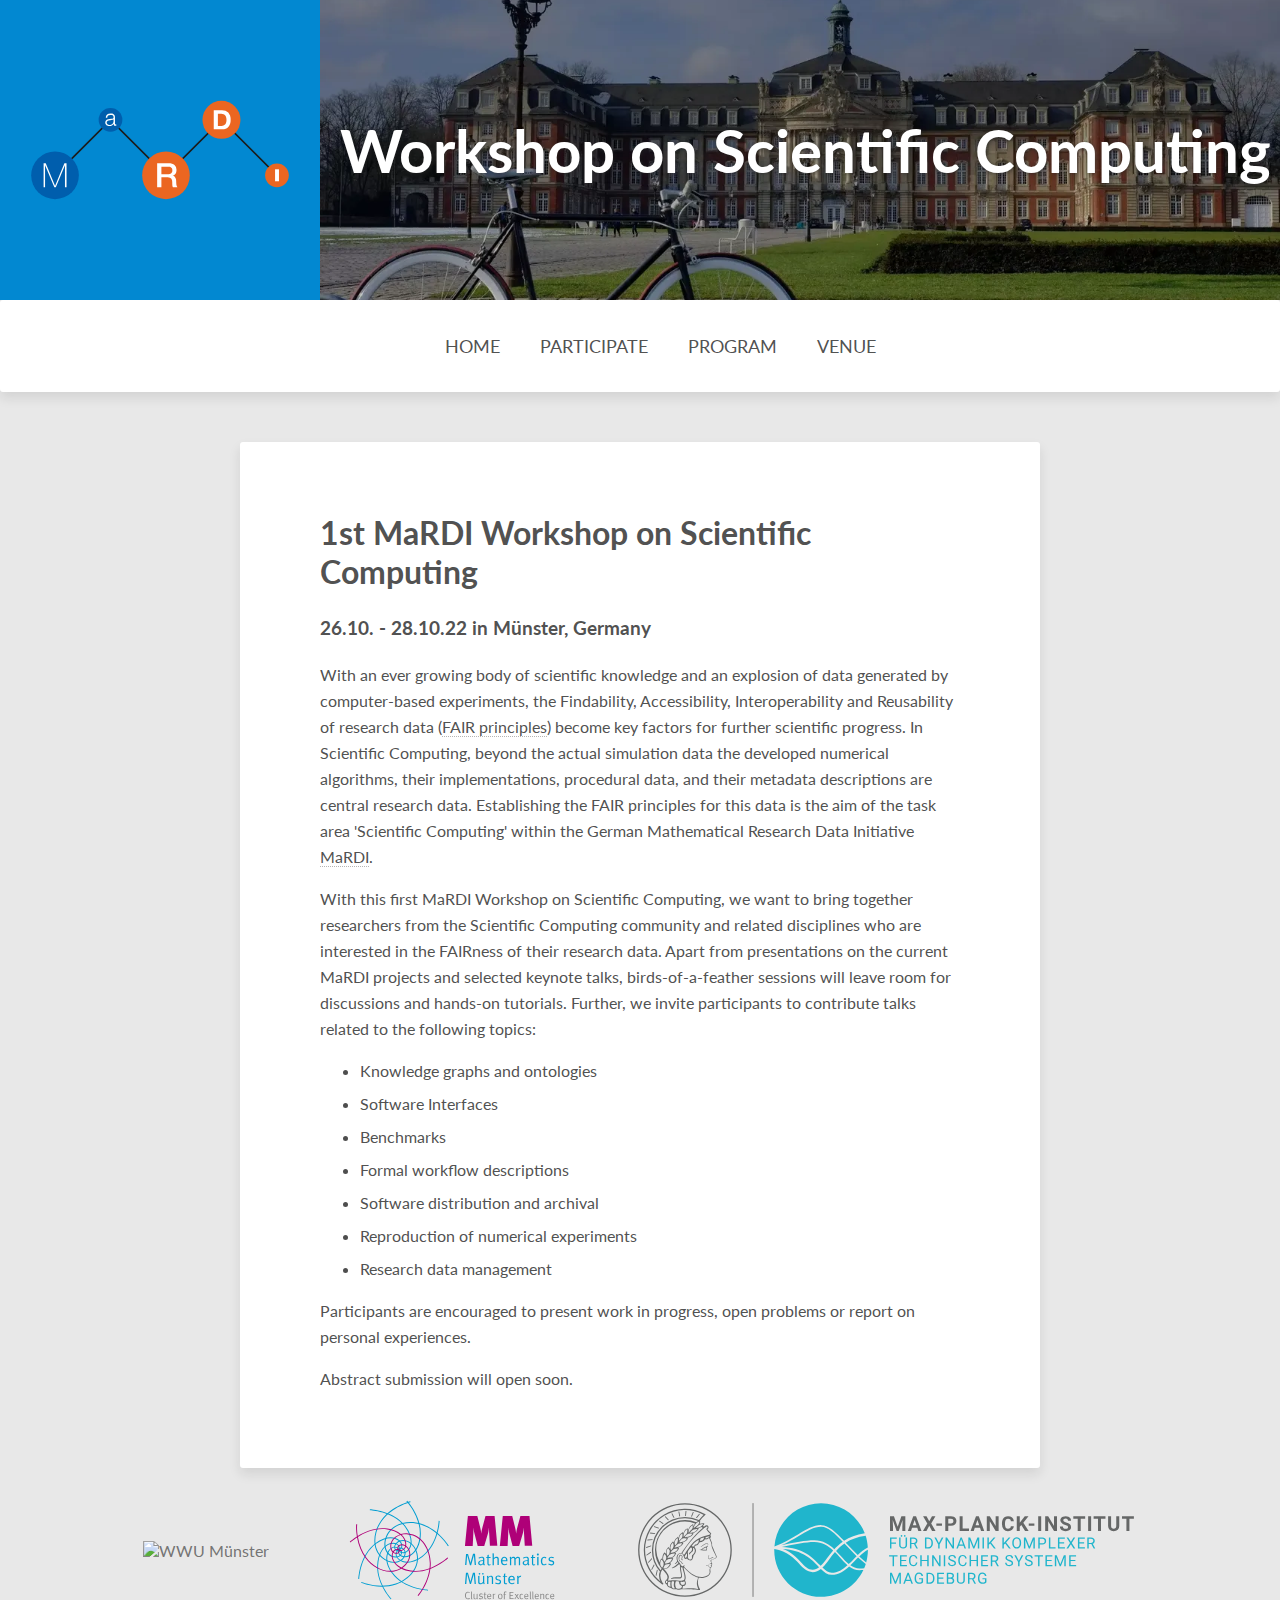
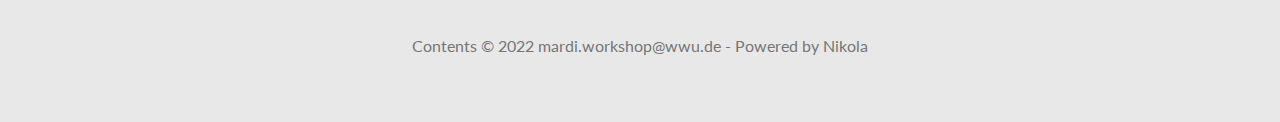
==== commit bcbd34b8: "Nikola auto commit." ====
--- a/index.html
+++ b/index.html
@@ -5,18 +5,17 @@
 <!-- http://t.co/dKP3o1e --><meta name="HandheldFriendly" content="True">
 <meta name="MobileOptimized" content="320">
 <meta name="viewport" content="width=device-width, initial-scale=1.0">
-<title>Welcome | Workshop on Scientific Computing</title>
+<title>1st MaRDI Workshop on Scientific Computing | Workshop on Scientific Computing</title>
 <link href="assets/css/all.css" rel="stylesheet" type="text/css">
 <!-- Webfonts --><link href="//fonts.googleapis.com/css?family=Lato:300,400,700,300italic,400italic" rel="stylesheet" type="text/css">
 <link rel="alternate" type="application/rss+xml" title="RSS" href="rss.xml">
 <link rel="canonical" href="https://workshop.mardi.ovh/">
-<!--[if lt IE 9]><script src="assets/js/html5.js"></script><![endif]--><meta name="author" content="WORKSHOP_AUTHOR">
+<!--[if lt IE 9]><script src="assets/js/html5.js"></script><![endif]--><meta name="author" content="mardi.workshop@wwu.de">
 <meta property="og:site_name" content="Workshop on Scientific Computing">
-<meta property="og:title" content="Welcome">
+<meta property="og:title" content="1st MaRDI Workshop on Scientific Computing">
 <meta property="og:url" content="https://workshop.mardi.ovh/">
-<meta property="og:description" content="The topic of this workshop is.
-Here os
-blaha">
+<meta property="og:description" content="26.10. - 28.10.22 in Münster, Germany
+With an ever growing body of scientific knowledge and an explosion of data generated by computer-based experiments, the Findability, Accessibility, Interoperabili">
 <meta property="og:type" content="article">
 <meta property="article:published_time" content="2022-03-02T14:46:31+01:00">
 </head>
@@ -42,10 +41,10 @@
 
   <div>
     <nav role="navigation"><ul>
-<li><a href="registration/">Registration</a></li>
+<li><a href=".">Home</a></li>
+            <li><a href="participate/">Participate</a></li>
             <li><a href="program/">Program</a></li>
             <li><a href="venue/">Venue</a></li>
-            <li><a href="contact/">Contact</a></li>
     
     
     </ul></nav>
@@ -54,14 +53,25 @@
 
     <div id="main" role="main">
             
-<article class="post-text storypage" itemscope="itemscope" itemtype="http://schema.org/Article"><header><h1 class="p-name entry-title" itemprop="headline name"><a href="." class="u-url">Welcome</a></h1>
+<article class="post-text storypage" itemscope="itemscope" itemtype="http://schema.org/Article"><header><h1 class="p-name entry-title" itemprop="headline name"><a href="." class="u-url">1st MaRDI Workshop on Scientific Computing</a></h1>
 
         
 
     </header><div class="e-content entry-content" itemprop="articleBody text">
-    <h2>The topic of this workshop is.</h2>
-<h3>Here os</h3>
-<h3>blaha</h3>
+    <h3>26.10. - 28.10.22 in Münster, Germany</h3>
+<p>With an ever growing body of scientific knowledge and an explosion of data generated by computer-based experiments, the Findability, Accessibility, Interoperability and Reusability of research data (<a href="https://www.go-fair.org/fair-principles/">FAIR principles</a>) become key factors for further scientific progress. In Scientific Computing, beyond the actual simulation data the developed numerical algorithms, their implementations, procedural data, and their metadata descriptions are central research data. Establishing the FAIR principles for this data is the aim of the task area 'Scientific Computing' within the German Mathematical Research Data Initiative <a href="https://www.mardi4nfdi.de/">MaRDI</a>.</p>
+<p>With this first MaRDI Workshop on Scientific Computing, we want to bring together researchers from the Scientific Computing community and related disciplines who are interested in the FAIRness of their research data. Apart from presentations on the current MaRDI projects and selected keynote talks, birds-of-a-feather sessions will leave room for discussions and hands-on tutorials. Further, we invite participants to contribute talks related to the following topics:</p>
+<ul>
+<li>Knowledge graphs and ontologies</li>
+<li>Software Interfaces</li>
+<li>Benchmarks</li>
+<li>Formal workflow descriptions</li>
+<li>Software distribution and archival</li>
+<li>Reproduction of numerical experiments</li>
+<li>Research data management</li>
+</ul>
+<p>Participants are encouraged to present work in progress, open problems or report on personal experiences.</p>
+<p>Abstract submission will open soon.</p>
     </div>
     
 
@@ -73,7 +83,7 @@
         <div id="footer-logos">
                 <img src="images/WWUMuenster_Logo_2021_rgb.svg" alt="WWU Münster"><img src="images/MM_Logo_2018_rgb.svg" alt="Münster Mathematics"><img src="images/mpi_magdeburg.svg" alt="Max Planck Institute Magdeburg">
 </div>
-        <footer role="contentinfo"><p>Contents © 2022         <a href="mailto:WORKSHOP_EMAIL">WORKSHOP_AUTHOR</a> - Powered by         <a href="https://getnikola.com" rel="nofollow">Nikola</a>         </p>
+        <footer role="contentinfo"><p>Contents © 2022         <a href="mailto:mardi.workshop@wwu.de">mardi.workshop@wwu.de</a> - Powered by         <a href="https://getnikola.com" rel="nofollow">Nikola</a>         </p>
             
         </footer>
 </div>
--- a/assets/css/all.css
+++ b/assets/css/all.css
@@ -90,7 +90,7 @@
 ﻿body{margin-top:26px;font-size:16px}.hidden{display:none;visibility:hidden}.visuallyhidden.focusable:active,.visuallyhidden.focusable:focus{position:static;clip:auto;height:auto;width:auto;margin:0;overflow:visible}*,*:after,*:before{-webkit-box-sizing:border-box;-moz-box-sizing:border-box;box-sizing:border-box}article,aside,details,figcaption,figure,footer,header,hgroup,nav,section{display:block}audio,canvas,video{display:inline-block;*display:inline;*zoom:1}audio:not([controls]){display:none}html{font-size:100%;-webkit-text-size-adjust:100%;-ms-text-size-adjust:100%}a:focus{outline:thin dotted #333;outline:5px auto -webkit-focus-ring-color;outline-offset:-2px}a:hover,a:active{outline:0}sub,sup{position:relative;font-size:75%;line-height:0;vertical-align:baseline}sup{top:-0.5em}sub{bottom:-0.25em}blockquote{margin:0}img{max-width:100%;width:auto\9;height:auto;vertical-align:middle;border:0;-ms-interpolation-mode:bicubic}table{width:100%}#map_canvas img,.google-maps img{max-width:none}button,input,select,textarea{margin:0;font-size:100%;vertical-align:middle}button,input{*overflow:visible;line-height:normal}button::-moz-focus-inner,input::-moz-focus-inner{padding:0;border:0}button,html input[type="button"],input[type="reset"],input[type="submit"]{-webkit-appearance:button;cursor:pointer}label,select,button,input[type="button"],input[type="reset"],input[type="submit"],input[type="radio"],input[type="checkbox"]{cursor:pointer}input[type="search"]{-webkit-box-sizing:content-box;-moz-box-sizing:content-box;-ms-box-sizing:content-box;box-sizing:content-box;-webkit-appearance:textfield}input[type="search"]::-webkit-search-decoration,input[type="search"]::-webkit-search-cancel-button{-webkit-appearance:none}textarea{overflow:auto;vertical-align:top}/*!
  *  Font Awesome 4.1.0 by @davegandy - http://fontawesome.io - @fontawesome
  *  License - http://fontawesome.io/license (Font: SIL OFL 1.1, CSS: MIT License)
- */@font-face{font-family:'FontAwesome';src:url("../fonts/fontawesome-webfont.eot?v=4.1.0");src:url("../fonts/fontawesome-webfont.eot?#iefix&v=4.1.0") format("embedded-opentype"),url("../fonts/fontawesome-webfont.woff?v=4.1.0") format("woff"),url("../fonts/fontawesome-webfont.ttf?v=4.1.0") format("truetype"),url("../fonts/fontawesome-webfont.svg?v=4.1.0#fontawesomeregular") format("svg");font-weight:normal;font-style:normal}.fa{display:inline-block;font-family:FontAwesome;font-style:normal;font-weight:normal;line-height:1;-webkit-font-smoothing:antialiased;-moz-osx-font-smoothing:grayscale}.fa-lg{font-size:1.33333em;line-height:0.75em;vertical-align:-15%}.fa-2x{font-size:2em}.fa-3x{font-size:3em}.fa-4x{font-size:4em}.fa-5x{font-size:5em}.fa-fw{width:1.28571em;text-align:center}.fa-ul{padding-left:0;margin-left:2.14286em;list-style-type:none}.fa-ul>li{position:relative}.fa-li{position:absolute;left:-2.14286em;width:2.14286em;top:0.14286em;text-align:center}.fa-li.fa-lg{left:-1.85714em}.fa-border{padding:.2em .25em .15em;border:solid 0.08em #eee;border-radius:.1em}.pull-right{float:right}.pull-left{float:left}.fa.pull-left{margin-right:.3em}.fa.pull-right{margin-left:.3em}.fa-spin{-webkit-animation:spin 2s infinite linear;-moz-animation:spin 2s infinite linear;-o-animation:spin 2s infinite linear;animation:spin 2s infinite linear}@-moz-keyframes spin{0%{-moz-transform:rotate(0deg)}100%{-moz-transform:rotate(359deg)}}@-webkit-keyframes spin{0%{-webkit-transform:rotate(0deg)}100%{-webkit-transform:rotate(359deg)}}@-o-keyframes spin{0%{-o-transform:rotate(0deg)}100%{-o-transform:rotate(359deg)}}@keyframes spin{0%{-webkit-transform:rotate(0deg);transform:rotate(0deg)}100%{-webkit-transform:rotate(359deg);transform:rotate(359deg)}}.fa-rotate-90{filter:progid:DXImageTransform.Microsoft.BasicImage(rotation=1);-webkit-transform:rotate(90deg);-moz-transform:rotate(90deg);-ms-transform:rotate(90deg);-o-transform:rotate(90deg);transform:rotate(90deg)}.fa-rotate-180{filter:progid:DXImageTransform.Microsoft.BasicImage(rotation=2);-webkit-transform:rotate(180deg);-moz-transform:rotate(180deg);-ms-transform:rotate(180deg);-o-transform:rotate(180deg);transform:rotate(180deg)}.fa-rotate-270{filter:progid:DXImageTransform.Microsoft.BasicImage(rotation=3);-webkit-transform:rotate(270deg);-moz-transform:rotate(270deg);-ms-transform:rotate(270deg);-o-transform:rotate(270deg);transform:rotate(270deg)}.fa-flip-horizontal{filter:progid:DXImageTransform.Microsoft.BasicImage(rotation=0);-webkit-transform:scale(-1, 1);-moz-transform:scale(-1, 1);-ms-transform:scale(-1, 1);-o-transform:scale(-1, 1);transform:scale(-1, 1)}.fa-flip-vertical{filter:progid:DXImageTransform.Microsoft.BasicImage(rotation=2);-webkit-transform:scale(1, -1);-moz-transform:scale(1, -1);-ms-transform:scale(1, -1);-o-transform:scale(1, -1);transform:scale(1, -1)}.fa-stack{position:relative;display:inline-block;width:2em;height:2em;line-height:2em;vertical-align:middle}.fa-stack-1x,.fa-stack-2x{position:absolute;left:0;width:100%;text-align:center}.fa-stack-1x{line-height:inherit}.fa-stack-2x{font-size:2em}.fa-inverse{color:#fff}.fa-glass:before{content:""}.fa-music:before{content:""}.fa-search:before{content:""}.fa-envelope-o:before{content:""}.fa-heart:before{content:""}.fa-star:before{content:""}.fa-star-o:before{content:""}.fa-user:before{content:""}.fa-film:before{content:""}.fa-th-large:before{content:""}.fa-th:before{content:""}.fa-th-list:before{content:""}.fa-check:before{content:""}.fa-times:before{content:""}.fa-search-plus:before{content:""}.fa-search-minus:before{content:""}.fa-power-off:before{content:""}.fa-signal:before{content:""}.fa-gear:before,.fa-cog:before{content:""}.fa-trash-o:before{content:""}.fa-home:before{content:""}.fa-file-o:before{content:""}.fa-clock-o:before{content:""}.fa-road:before{content:""}.fa-download:before{content:""}.fa-arrow-circle-o-down:before{content:""}.fa-arrow-circle-o-up:before{content:""}.fa-inbox:before{content:""}.fa-play-circle-o:before{content:""}.fa-rotate-right:before,.fa-repeat:before{content:""}.fa-refresh:before{content:""}.fa-list-alt:before{content:""}.fa-lock:before{content:""}.fa-flag:before{content:""}.fa-headphones:before{content:""}.fa-volume-off:before{content:""}.fa-volume-down:before{content:""}.fa-volume-up:before{content:""}.fa-qrcode:before{content:""}.fa-barcode:before{content:""}.fa-tag:before{content:""}.fa-tags:before{content:""}.fa-book:before{content:""}.fa-bookmark:before{content:""}.fa-print:before{content:""}.fa-camera:before{content:""}.fa-font:before{content:""}.fa-bold:before{content:""}.fa-italic:before{content:""}.fa-text-height:before{content:""}.fa-text-width:before{content:""}.fa-align-left:before{content:""}.fa-align-center:before{content:""}.fa-align-right:before{content:""}.fa-align-justify:before{content:""}.fa-list:before{content:""}.fa-dedent:before,.fa-outdent:before{content:""}.fa-indent:before{content:""}.fa-video-camera:before{content:""}.fa-photo:before,.fa-image:before,.fa-picture-o:before{content:""}.fa-pencil:before{content:""}.fa-map-marker:before{content:""}.fa-adjust:before{content:""}.fa-tint:before{content:""}.fa-edit:before,.fa-pencil-square-o:before{content:""}.fa-share-square-o:before{content:""}.fa-check-square-o:before{content:""}.fa-arrows:before{content:""}.fa-step-backward:before{content:""}.fa-fast-backward:before{content:""}.fa-backward:before{content:""}.fa-play:before{content:""}.fa-pause:before{content:""}.fa-stop:before{content:""}.fa-forward:before{content:""}.fa-fast-forward:before{content:""}.fa-step-forward:before{content:""}.fa-eject:before{content:""}.fa-chevron-left:before{content:""}.fa-chevron-right:before{content:""}.fa-plus-circle:before{content:""}.fa-minus-circle:before{content:""}.fa-times-circle:before{content:""}.fa-check-circle:before{content:""}.fa-question-circle:before{content:""}.fa-info-circle:before{content:""}.fa-crosshairs:before{content:""}.fa-times-circle-o:before{content:""}.fa-check-circle-o:before{content:""}.fa-ban:before{content:""}.fa-arrow-left:before{content:""}.fa-arrow-right:before{content:""}.fa-arrow-up:before{content:""}.fa-arrow-down:before{content:""}.fa-mail-forward:before,.fa-share:before{content:""}.fa-expand:before{content:""}.fa-compress:before{content:""}.fa-plus:before{content:""}.fa-minus:before{content:""}.fa-asterisk:before{content:""}.fa-exclamation-circle:before{content:""}.fa-gift:before{content:""}.fa-leaf:before{content:""}.fa-fire:before{content:""}.fa-eye:before{content:""}.fa-eye-slash:before{content:""}.fa-warning:before,.fa-exclamation-triangle:before{content:""}.fa-plane:before{content:""}.fa-calendar:before{content:""}.fa-random:before{content:""}.fa-comment:before{content:""}.fa-magnet:before{content:""}.fa-chevron-up:before{content:""}.fa-chevron-down:before{content:""}.fa-retweet:before{content:""}.fa-shopping-cart:before{content:""}.fa-folder:before{content:""}.fa-folder-open:before{content:""}.fa-arrows-v:before{content:""}.fa-arrows-h:before{content:""}.fa-bar-chart-o:before{content:""}.fa-twitter-square:before{content:""}.fa-facebook-square:before{content:""}.fa-camera-retro:before{content:""}.fa-key:before{content:""}.fa-gears:before,.fa-cogs:before{content:""}.fa-comments:before{content:""}.fa-thumbs-o-up:before{content:""}.fa-thumbs-o-down:before{content:""}.fa-star-half:before{content:""}.fa-heart-o:before{content:""}.fa-sign-out:before{content:""}.fa-linkedin-square:before{content:""}.fa-thumb-tack:before{content:""}.fa-external-link:before{content:""}.fa-sign-in:before{content:""}.fa-trophy:before{content:""}.fa-github-square:before{content:""}.fa-upload:before{content:""}.fa-lemon-o:before{content:""}.fa-phone:before{content:""}.fa-square-o:before{content:""}.fa-bookmark-o:before{content:""}.fa-phone-square:before{content:""}.fa-twitter:before{content:""}.fa-facebook:before{content:""}.fa-github:before{content:""}.fa-unlock:before{content:""}.fa-credit-card:before{content:""}.fa-rss:before{content:""}.fa-hdd-o:before{content:""}.fa-bullhorn:before{content:""}.fa-bell:before{content:""}.fa-certificate:before{content:""}.fa-hand-o-right:before{content:""}.fa-hand-o-left:before{content:""}.fa-hand-o-up:before{content:""}.fa-hand-o-down:before{content:""}.fa-arrow-circle-left:before{content:""}.fa-arrow-circle-right:before{content:""}.fa-arrow-circle-up:before{content:""}.fa-arrow-circle-down:before{content:""}.fa-globe:before{content:""}.fa-wrench:before{content:""}.fa-tasks:before{content:""}.fa-filter:before{content:""}.fa-briefcase:before{content:""}.fa-arrows-alt:before{content:""}.fa-group:before,.fa-users:before{content:""}.fa-chain:before,.fa-link:before{content:""}.fa-cloud:before{content:""}.fa-flask:before{content:""}.fa-cut:before,.fa-scissors:before{content:""}.fa-copy:before,.fa-files-o:before{content:""}.fa-paperclip:before{content:""}.fa-save:before,.fa-floppy-o:before{content:""}.fa-square:before{content:""}.fa-navicon:before,.fa-reorder:before,.fa-bars:before{content:""}.fa-list-ul:before{content:""}.fa-list-ol:before{content:""}.fa-strikethrough:before{content:""}.fa-underline:before{content:""}.fa-table:before{content:""}.fa-magic:before{content:""}.fa-truck:before{content:""}.fa-pinterest:before{content:""}.fa-pinterest-square:before{content:""}.fa-google-plus-square:before{content:""}.fa-google-plus:before{content:""}.fa-money:before{content:""}.fa-caret-down:before{content:""}.fa-caret-up:before{content:""}.fa-caret-left:before{content:""}.fa-caret-right:before{content:""}.fa-columns:before{content:""}.fa-unsorted:before,.fa-sort:before{content:""}.fa-sort-down:before,.fa-sort-desc:before{content:""}.fa-sort-up:before,.fa-sort-asc:before{content:""}.fa-envelope:before{content:""}.fa-linkedin:before{content:""}.fa-rotate-left:before,.fa-undo:before{content:""}.fa-legal:before,.fa-gavel:before{content:""}.fa-dashboard:before,.fa-tachometer:before{content:""}.fa-comment-o:before{content:""}.fa-comments-o:before{content:""}.fa-flash:before,.fa-bolt:before{content:""}.fa-sitemap:before{content:""}.fa-umbrella:before{content:""}.fa-paste:before,.fa-clipboard:before{content:""}.fa-lightbulb-o:before{content:""}.fa-exchange:before{content:""}.fa-cloud-download:before{content:""}.fa-cloud-upload:before{content:""}.fa-user-md:before{content:""}.fa-stethoscope:before{content:""}.fa-suitcase:before{content:""}.fa-bell-o:before{content:""}.fa-coffee:before{content:""}.fa-cutlery:before{content:""}.fa-file-text-o:before{content:""}.fa-building-o:before{content:""}.fa-hospital-o:before{content:""}.fa-ambulance:before{content:""}.fa-medkit:before{content:""}.fa-fighter-jet:before{content:""}.fa-beer:before{content:""}.fa-h-square:before{content:""}.fa-plus-square:before{content:""}.fa-angle-double-left:before{content:""}.fa-angle-double-right:before{content:""}.fa-angle-double-up:before{content:""}.fa-angle-double-down:before{content:""}.fa-angle-left:before{content:""}.fa-angle-right:before{content:""}.fa-angle-up:before{content:""}.fa-angle-down:before{content:""}.fa-desktop:before{content:""}.fa-laptop:before{content:""}.fa-tablet:before{content:""}.fa-mobile-phone:before,.fa-mobile:before{content:""}.fa-circle-o:before{content:""}.fa-quote-left:before{content:""}.fa-quote-right:before{content:""}.fa-spinner:before{content:""}.fa-circle:before{content:""}.fa-mail-reply:before,.fa-reply:before{content:""}.fa-github-alt:before{content:""}.fa-folder-o:before{content:""}.fa-folder-open-o:before{content:""}.fa-smile-o:before{content:""}.fa-frown-o:before{content:""}.fa-meh-o:before{content:""}.fa-gamepad:before{content:""}.fa-keyboard-o:before{content:""}.fa-flag-o:before{content:""}.fa-flag-checkered:before{content:""}.fa-terminal:before{content:""}.fa-code:before{content:""}.fa-mail-reply-all:before,.fa-reply-all:before{content:""}.fa-star-half-empty:before,.fa-star-half-full:before,.fa-star-half-o:before{content:""}.fa-location-arrow:before{content:""}.fa-crop:before{content:""}.fa-code-fork:before{content:""}.fa-unlink:before,.fa-chain-broken:before{content:""}.fa-question:before{content:""}.fa-info:before{content:""}.fa-exclamation:before{content:""}.fa-superscript:before{content:""}.fa-subscript:before{content:""}.fa-eraser:before{content:""}.fa-puzzle-piece:before{content:""}.fa-microphone:before{content:""}.fa-microphone-slash:before{content:""}.fa-shield:before{content:""}.fa-calendar-o:before{content:""}.fa-fire-extinguisher:before{content:""}.fa-rocket:before{content:""}.fa-maxcdn:before{content:""}.fa-chevron-circle-left:before{content:""}.fa-chevron-circle-right:before{content:""}.fa-chevron-circle-up:before{content:""}.fa-chevron-circle-down:before{content:""}.fa-html5:before{content:""}.fa-css3:before{content:""}.fa-anchor:before{content:""}.fa-unlock-alt:before{content:""}.fa-bullseye:before{content:""}.fa-ellipsis-h:before{content:""}.fa-ellipsis-v:before{content:""}.fa-rss-square:before{content:""}.fa-play-circle:before{content:""}.fa-ticket:before{content:""}.fa-minus-square:before{content:""}.fa-minus-square-o:before{content:""}.fa-level-up:before{content:""}.fa-level-down:before{content:""}.fa-check-square:before{content:""}.fa-pencil-square:before{content:""}.fa-external-link-square:before{content:""}.fa-share-square:before{content:""}.fa-compass:before{content:""}.fa-toggle-down:before,.fa-caret-square-o-down:before{content:""}.fa-toggle-up:before,.fa-caret-square-o-up:before{content:""}.fa-toggle-right:before,.fa-caret-square-o-right:before{content:""}.fa-euro:before,.fa-eur:before{content:""}.fa-gbp:before{content:""}.fa-dollar:before,.fa-usd:before{content:""}.fa-rupee:before,.fa-inr:before{content:""}.fa-cny:before,.fa-rmb:before,.fa-yen:before,.fa-jpy:before{content:""}.fa-ruble:before,.fa-rouble:before,.fa-rub:before{content:""}.fa-won:before,.fa-krw:before{content:""}.fa-bitcoin:before,.fa-btc:before{content:""}.fa-file:before{content:""}.fa-file-text:before{content:""}.fa-sort-alpha-asc:before{content:""}.fa-sort-alpha-desc:before{content:""}.fa-sort-amount-asc:before{content:""}.fa-sort-amount-desc:before{content:""}.fa-sort-numeric-asc:before{content:""}.fa-sort-numeric-desc:before{content:""}.fa-thumbs-up:before{content:""}.fa-thumbs-down:before{content:""}.fa-youtube-square:before{content:""}.fa-youtube:before{content:""}.fa-xing:before{content:""}.fa-xing-square:before{content:""}.fa-youtube-play:before{content:""}.fa-dropbox:before{content:""}.fa-stack-overflow:before{content:""}.fa-instagram:before{content:""}.fa-flickr:before{content:""}.fa-adn:before{content:""}.fa-bitbucket:before{content:""}.fa-bitbucket-square:before{content:""}.fa-tumblr:before{content:""}.fa-tumblr-square:before{content:""}.fa-long-arrow-down:before{content:""}.fa-long-arrow-up:before{content:""}.fa-long-arrow-left:before{content:""}.fa-long-arrow-right:before{content:""}.fa-apple:before{content:""}.fa-windows:before{content:""}.fa-android:before{content:""}.fa-linux:before{content:""}.fa-dribbble:before{content:""}.fa-skype:before{content:""}.fa-foursquare:before{content:""}.fa-trello:before{content:""}.fa-female:before{content:""}.fa-male:before{content:""}.fa-gittip:before{content:""}.fa-sun-o:before{content:""}.fa-moon-o:before{content:""}.fa-archive:before{content:""}.fa-bug:before{content:""}.fa-vk:before{content:""}.fa-weibo:before{content:""}.fa-renren:before{content:""}.fa-pagelines:before{content:""}.fa-stack-exchange:before{content:""}.fa-arrow-circle-o-right:before{content:""}.fa-arrow-circle-o-left:before{content:""}.fa-toggle-left:before,.fa-caret-square-o-left:before{content:""}.fa-dot-circle-o:before{content:""}.fa-wheelchair:before{content:""}.fa-vimeo-square:before{content:""}.fa-turkish-lira:before,.fa-try:before{content:""}.fa-plus-square-o:before{content:""}.fa-space-shuttle:before{content:""}.fa-slack:before{content:""}.fa-envelope-square:before{content:""}.fa-wordpress:before{content:""}.fa-openid:before{content:""}.fa-institution:before,.fa-bank:before,.fa-university:before{content:""}.fa-mortar-board:before,.fa-graduation-cap:before{content:""}.fa-yahoo:before{content:""}.fa-google:before{content:""}.fa-reddit:before{content:""}.fa-reddit-square:before{content:""}.fa-stumbleupon-circle:before{content:""}.fa-stumbleupon:before{content:""}.fa-delicious:before{content:""}.fa-digg:before{content:""}.fa-pied-piper-square:before,.fa-pied-piper:before{content:""}.fa-pied-piper-alt:before{content:""}.fa-drupal:before{content:""}.fa-joomla:before{content:""}.fa-language:before{content:""}.fa-fax:before{content:""}.fa-building:before{content:""}.fa-child:before{content:""}.fa-paw:before{content:""}.fa-spoon:before{content:""}.fa-cube:before{content:""}.fa-cubes:before{content:""}.fa-behance:before{content:""}.fa-behance-square:before{content:""}.fa-steam:before{content:""}.fa-steam-square:before{content:""}.fa-recycle:before{content:""}.fa-automobile:before,.fa-car:before{content:""}.fa-cab:before,.fa-taxi:before{content:""}.fa-tree:before{content:""}.fa-spotify:before{content:""}.fa-deviantart:before{content:""}.fa-soundcloud:before{content:""}.fa-database:before{content:""}.fa-file-pdf-o:before{content:""}.fa-file-word-o:before{content:""}.fa-file-excel-o:before{content:""}.fa-file-powerpoint-o:before{content:""}.fa-file-photo-o:before,.fa-file-picture-o:before,.fa-file-image-o:before{content:""}.fa-file-zip-o:before,.fa-file-archive-o:before{content:""}.fa-file-sound-o:before,.fa-file-audio-o:before{content:""}.fa-file-movie-o:before,.fa-file-video-o:before{content:""}.fa-file-code-o:before{content:""}.fa-vine:before{content:""}.fa-codepen:before{content:""}.fa-jsfiddle:before{content:""}.fa-life-bouy:before,.fa-life-saver:before,.fa-support:before,.fa-life-ring:before{content:""}.fa-circle-o-notch:before{content:""}.fa-ra:before,.fa-rebel:before{content:""}.fa-ge:before,.fa-empire:before{content:""}.fa-git-square:before{content:""}.fa-git:before{content:""}.fa-hacker-news:before{content:""}.fa-tencent-weibo:before{content:""}.fa-qq:before{content:""}.fa-wechat:before,.fa-weixin:before{content:""}.fa-send:before,.fa-paper-plane:before{content:""}.fa-send-o:before,.fa-paper-plane-o:before{content:""}.fa-history:before{content:""}.fa-circle-thin:before{content:""}.fa-header:before{content:""}.fa-paragraph:before{content:""}.fa-sliders:before{content:""}.fa-share-alt:before{content:""}.fa-share-alt-square:before{content:""}.fa-bomb:before{content:""}.mfp-counter{font-family:serif}.mfp-bg{top:0;left:0;width:100%;height:100%;z-index:1042;overflow:hidden;position:fixed;background:#000;opacity:0.8;filter:alpha(opacity=80)}.mfp-wrap{top:0;left:0;width:100%;height:100%;z-index:1043;position:fixed;outline:none !important;-webkit-backface-visibility:hidden}.mfp-container{text-align:center;position:absolute;width:100%;height:100%;left:0;top:0;padding:0 8px;-webkit-box-sizing:border-box;-moz-box-sizing:border-box;box-sizing:border-box}.mfp-container:before{content:'';display:inline-block;height:100%;vertical-align:middle}.mfp-align-top .mfp-container:before{display:none}.mfp-content{position:relative;display:inline-block;vertical-align:middle;margin:0 auto;text-align:left;z-index:1045}.mfp-inline-holder .mfp-content,.mfp-ajax-holder .mfp-content{width:100%;cursor:auto}.mfp-ajax-cur{cursor:progress}.mfp-zoom-out-cur,.mfp-zoom-out-cur .mfp-image-holder .mfp-close{cursor:-moz-zoom-out;cursor:-webkit-zoom-out;cursor:zoom-out}.mfp-zoom{cursor:pointer;cursor:-webkit-zoom-in;cursor:-moz-zoom-in;cursor:zoom-in}.mfp-auto-cursor .mfp-content{cursor:auto}.mfp-close,.mfp-arrow,.mfp-preloader,.mfp-counter{-webkit-user-select:none;-moz-user-select:none;user-select:none}.mfp-loading.mfp-figure{display:none}.mfp-hide{display:none !important}.mfp-preloader{color:#CCC;position:absolute;top:50%;width:auto;text-align:center;margin-top:-0.8em;left:8px;right:8px;z-index:1044}.mfp-preloader a{color:#CCC}.mfp-preloader a:hover{color:#fff}.mfp-s-ready .mfp-preloader{display:none}.mfp-s-error .mfp-content{display:none}button.mfp-close,button.mfp-arrow{overflow:visible;cursor:pointer;background:transparent;border:0;-webkit-appearance:none;display:block;outline:none;padding:0;z-index:1046;-webkit-box-shadow:none;box-shadow:none}button::-moz-focus-inner{padding:0;border:0}.mfp-close{width:44px;height:44px;line-height:44px;position:absolute;right:0;top:0;text-decoration:none;text-align:center;opacity:1;filter:alpha(opacity=100);padding:0 0 18px 10px;color:#fff;font-style:normal;font-size:28px;font-family:Arial, Baskerville, monospace}.mfp-close:hover,.mfp-close:focus{opacity:1;filter:alpha(opacity=100)}.mfp-close:active{top:1px}.mfp-close-btn-in .mfp-close{color:#fff}.mfp-image-holder .mfp-close,.mfp-iframe-holder .mfp-close{color:#fff;right:-6px;text-align:right;padding-right:6px;width:100%}.mfp-counter{position:absolute;top:0;right:0;color:#CCC;font-size:12px;line-height:18px}.mfp-arrow{position:absolute;opacity:1;filter:alpha(opacity=100);margin:0;top:50%;margin-top:-55px;padding:0;width:90px;height:110px;-webkit-tap-highlight-color:transparent}.mfp-arrow:active{margin-top:-54px}.mfp-arrow:hover,.mfp-arrow:focus{opacity:1;filter:alpha(opacity=100)}.mfp-arrow:before,.mfp-arrow:after,.mfp-arrow .mfp-b,.mfp-arrow .mfp-a{content:'';display:block;width:0;height:0;position:absolute;left:0;top:0;margin-top:35px;margin-left:35px;border:medium inset transparent}.mfp-arrow:after,.mfp-arrow .mfp-a{border-top-width:13px;border-bottom-width:13px;top:8px}.mfp-arrow:before,.mfp-arrow .mfp-b{border-top-width:21px;border-bottom-width:21px;opacity:0.7}.mfp-arrow-left{left:0}.mfp-arrow-left:after,.mfp-arrow-left .mfp-a{border-right:17px solid #fff;margin-left:31px}.mfp-arrow-left:before,.mfp-arrow-left .mfp-b{margin-left:25px;border-right:27px solid #fff}.mfp-arrow-right{right:0}.mfp-arrow-right:after,.mfp-arrow-right .mfp-a{border-left:17px solid #fff;margin-left:39px}.mfp-arrow-right:before,.mfp-arrow-right .mfp-b{border-left:27px solid #fff}.mfp-iframe-holder{padding-top:40px;padding-bottom:40px}.mfp-iframe-holder .mfp-content{line-height:0;width:100%;max-width:900px}.mfp-iframe-holder .mfp-close{top:-40px}.mfp-iframe-scaler{width:100%;height:0;overflow:hidden;padding-top:56.25%}.mfp-iframe-scaler iframe{position:absolute;display:block;top:0;left:0;width:100%;height:100%;box-shadow:0 0 8px rgba(0,0,0,0.6);background:#000}img.mfp-img{width:auto;max-width:100%;height:auto;display:block;line-height:0;-webkit-box-sizing:border-box;-moz-box-sizing:border-box;box-sizing:border-box;padding:40px 0 40px;margin:0 auto}.mfp-figure{line-height:0}.mfp-figure:after{content:'';position:absolute;left:0;top:40px;bottom:40px;display:block;right:0;width:auto;height:auto;z-index:-1;box-shadow:0 0 8px rgba(0,0,0,0.6);background:#444}.mfp-figure small{color:#BDBDBD;display:block;font-size:12px;line-height:14px}.mfp-figure figure{margin:0}.mfp-bottom-bar{margin-top:-36px;position:absolute;top:100%;left:0;width:100%;cursor:auto}.mfp-title{text-align:left;line-height:18px;color:#F3F3F3;word-wrap:break-word;padding-right:36px}.mfp-image-holder .mfp-content{max-width:100%}.mfp-gallery .mfp-image-holder .mfp-figure{cursor:pointer}@media screen and (max-width: 800px) and (orientation: landscape), screen and (max-height: 300px){.mfp-img-mobile .mfp-image-holder{padding-left:0;padding-right:0}.mfp-img-mobile img.mfp-img{padding:0}.mfp-img-mobile .mfp-figure:after{top:0;bottom:0}.mfp-img-mobile .mfp-figure small{display:inline;margin-left:5px}.mfp-img-mobile .mfp-bottom-bar{background:rgba(0,0,0,0.6);bottom:0;margin:0;top:auto;padding:3px 5px;position:fixed;-webkit-box-sizing:border-box;-moz-box-sizing:border-box;box-sizing:border-box}.mfp-img-mobile .mfp-bottom-bar:empty{padding:0}.mfp-img-mobile .mfp-counter{right:5px;top:3px}.mfp-img-mobile .mfp-close{top:0;right:0;width:35px;height:35px;line-height:35px;background:rgba(0,0,0,0.6);position:fixed;text-align:center;padding:0}}@media all and (max-width: 900px){.mfp-arrow{-webkit-transform:scale(0.75);transform:scale(0.75)}.mfp-arrow-left{-webkit-transform-origin:0;transform-origin:0}.mfp-arrow-right{-webkit-transform-origin:100%;transform-origin:100%}.mfp-container{padding-left:6px;padding-right:6px}}.mfp-ie7 .mfp-img{padding:0}.mfp-ie7 .mfp-bottom-bar{width:600px;left:50%;margin-left:-300px;margin-top:5px;padding-bottom:5px}.mfp-ie7 .mfp-container{padding:0}.mfp-ie7 .mfp-content{padding-top:44px}.mfp-ie7 .mfp-close{top:0;right:0;padding-top:0}::-moz-selection{background-color:rgba(200,200,200,0.8);color:rgba(34,34,34,0.8);text-shadow:none}::selection{background-color:rgba(200,200,200,0.8);color:rgba(34,34,34,0.8);text-shadow:none}.wrap{margin:0 auto}.all-caps{text-transform:uppercase}.image-left{float:none}@media only screen and (min-width: 48em){.image-left{float:left}}.image-right{float:none}@media only screen and (min-width: 48em){.image-right{float:right}}.unstyled-list{list-style:none;margin-left:0;padding-left:0}.unstyled-list li{list-style-type:none}.inline-list{list-style:none;margin-left:0;padding-left:0}.inline-list li{list-style-type:none;display:inline}b,i,strong,em,blockquote,p,q,span,figure,img,h1,h2,header,input,a{-webkit-transition:all 0.2s ease;-moz-transition:all 0.2s ease;-ms-transition:all 0.2s ease;-o-transition:all 0.2s ease;transition:all 0.2s ease}body{font-family:"Lato",Calibri,Arial,sans-serif;color:rgba(34,34,34,0.8)}h1,h2,h3,h4,h5,h6{font-family:"Lato",Calibri,Arial,sans-serif}h1{font-size:28px;font-size:1.75rem}@media only screen and (min-width: 48em){h1{font-size:32px;font-size:2rem}}a{text-decoration:none;color:rgba(34,34,34,0.8)}a:visited{color:rgba(85,85,85,0.8)}a:hover{color:rgba(0,0,0,0.8)}a:focus{outline:thin dotted;color:rgba(0,0,0,0.8)}a:hover,a:active{outline:0}.link-arrow{font-weight:100;text-decoration:underline;font-style:normal}figcaption{padding-top:10px;font-size:14px;font-size:0.875rem;line-height:1.8571;line-height:1.3;color:rgba(60,60,60,0.8)}.notice{margin-top:1.5em;padding:.5em 1em;text-indent:0;font-size:14px;font-size:0.875rem;background-color:#e8e8e8;border:1px solid #b5b5b5;-webkit-border-radius:3px;-moz-border-radius:3px;border-radius:3px}blockquote{font-family:serif;font-style:italic;border-left:8px solid rgba(187,187,187,0.8);padding-left:20px}@media only screen and (min-width: 48em){blockquote{margin-left:-28px}}.entry-content li{margin-bottom:7px}.entry-content .footnotes ol,.entry-content .footnotes li,.entry-content .footnotes p{font-size:14px;font-size:0.875rem;line-height:1.8571;margin-bottom:26px;margin-bottom:1.625rem}tt,code,kbd,samp,pre{font-family:monospace}p code,li code{font-size:12px;font-size:0.75rem;line-height:1.5;white-space:nowrap;margin:0 2px;padding:0 5px;border:1px solid #e6e6e6;background-color:#f2f2f2;-webkit-border-radius:3px;-moz-border-radius:3px;border-radius:3px}pre{font-size:12px;font-size:0.75rem;line-height:1.5;overflow-x:auto}pre::-webkit-scrollbar{height:12px;background-color:#34362e;border-radius:0 0 4px 4px}pre::-webkit-scrollbar-thumb:horizontal{background-color:#6a6d5d;-webkit-border-radius:4px;-moz-border-radius:4px;border-radius:4px}.highlight{margin-bottom:1.5em;font-size:12px;font-size:0.75rem;line-height:2.1667;color:#d0d0d0;border:1px solid #dbdbdb;background-color:#272822;-webkit-border-radius:3px;-moz-border-radius:3px;border-radius:3px}.highlight pre{position:relative;margin:0;padding:1em}.highlight .lineno{padding-right:24px;color:#8f908a}.highlight .hll{background-color:#49483e}.highlight .c{color:#75715e}.highlight .err{color:#960050;background-color:#1e0010}.highlight .k{color:#66d9ef}.highlight .l{color:#ae81ff}.highlight .n{color:#f8f8f2}.highlight .o{color:#f92672}.highlight .p{color:#f8f8f2}.highlight .cm{color:#75715e}.highlight .cp{color:#75715e}.highlight .c1{color:#75715e}.highlight .cs{color:#75715e}.highlight .ge{font-style:italic}.highlight .gs{font-weight:bold}.highlight .kc{color:#66d9ef}.highlight .kd{color:#66d9ef}.highlight .kn{color:#f92672}.highlight .kp{color:#66d9ef}.highlight .kr{color:#66d9ef}.highlight .kt{color:#66d9ef}.highlight .ld{color:#e6db74}.highlight .m{color:#ae81ff}.highlight .s{color:#e6db74}.highlight .na{color:#a6e22e}.highlight .nb{color:#f8f8f2}.highlight .nc{color:#a6e22e}.highlight .no{color:#66d9ef}.highlight .nd{color:#a6e22e}.highlight .ni{color:#f8f8f2}.highlight .ne{color:#a6e22e}.highlight .nf{color:#a6e22e}.highlight .nl{color:#f8f8f2}.highlight .nn{color:#f8f8f2}.highlight .nx{color:#a6e22e}.highlight .py{color:#f8f8f2}.highlight .nt{color:#f92672}.highlight .nv{color:#f8f8f2}.highlight .ow{color:#f92672}.highlight .w{color:#f8f8f2}.highlight .mf{color:#ae81ff}.highlight .mh{color:#ae81ff}.highlight .mi{color:#ae81ff}.highlight .mo{color:#ae81ff}.highlight .sb{color:#e6db74}.highlight .sc{color:#e6db74}.highlight .sd{color:#e6db74}.highlight .s2{color:#e6db74}.highlight .se{color:#ae81ff}.highlight .sh{color:#e6db74}.highlight .si{color:#e6db74}.highlight .sx{color:#e6db74}.highlight .sr{color:#e6db74}.highlight .s1{color:#e6db74}.highlight .ss{color:#e6db74}.highlight .bp{color:#f8f8f2}.highlight .vc{color:#f8f8f2}.highlight .vg{color:#f8f8f2}.highlight .vi{color:#f8f8f2}.highlight .il{color:#ae81ff}.CodeRay{font-family:monospace;font-size:12px;font-size:0.75rem;line-height:2.1667;color:#d0d0d0;margin-bottom:1.5em;-webkit-border-radius:3px;-moz-border-radius:3px;border-radius:3px}.CodeRay .code pre{margin:0;padding:1em;background-color:#272822;border:1px solid #dbdbdb}span.CodeRay{white-space:pre;border:0px;padding:2px}table.CodeRay{border-collapse:collapse;width:100%;padding:2px}table.CodeRay td{padding:1em 0.5em;vertical-align:top}.CodeRay .line-numbers,.CodeRay .no{color:#8f908a;text-align:right}.CodeRay .line-numbers a{color:#8f908a}.CodeRay .line-numbers tt{font-weight:bold}.CodeRay .line-numbers .highlighted{color:red}.CodeRay .line{display:block;float:left;width:100%}.CodeRay span.line-numbers{padding:0 24px 0 4px}.CodeRay .code{width:100%}ol.CodeRay{font-size:10pt}ol.CodeRay li{white-space:pre}.CodeRay .code pre{overflow:auto}.CodeRay .debug{color:#fff !important;background:blue !important}.CodeRay .doctype,.CodeRay .key,.CodeRay .instance-variable{color:#f8f8f2}.CodeRay .attribute-name{color:#a6e22e}.CodeRay .symbol,.CodeRay .integer,.CodeRay .float{color:#ff658b}.CodeRay .string{color:#2dc900}.CodeRay .keyword{color:#66d9ef}.CodeRay .function,.CodeRay .class{color:#a6e22e}.CodeRay .regexp,.CodeRay .constant,.CodeRay .tag{color:#f92672}.CodeRay .modifier,.CodeRay .predefined-constant{color:#ff84e4}.CodeRay .comment{color:#75715e}.CodeRay .error{color:#ecc}.CodeRay .content{color:#e6db74}.CodeRay .delimiter{color:#e6db74}.CodeRay .inline{color:#e6db74}.gist .highlight{color:#000}.gist .render-container .render-viewer-error,.gist .render-container .render-viewer-fatal,.gist .render-container .octospinner{display:none}.gist .gist-render iframe{width:100%}.gist .gist-file.gist-render .highlight{border:none}.gist .gist-file .gist-meta .highlight a{font-weight:700;color:#666;text-decoration:none}.gist .highlight{background:#fff}.gist .highlight .err{color:#a61717;background-color:#e3d2d2}.gist .highlight .cp{color:#999;font-weight:700}.gist .highlight .cs{color:#999;font-weight:700;font-style:italic}.gist .highlight .gd{color:#000;background-color:#fdd}.gist .highlight .gd .x{color:#000;background-color:#faa}.gist .highlight .ge{color:#000;font-style:italic}.gist .highlight .gi{color:#000;background-color:#dfd}.gist .highlight .gi .x{color:#000;background-color:#afa}.gist .highlight .go{color:#888}.gist .highlight .gs{font-weight:700}.gist .highlight .gu{color:#aaa}.gist .highlight .nb{color:#0086b3}.gist .highlight .ni{color:purple}.gist .highlight .nt{color:navy}.gist .highlight .w{color:#bbb}.gist .highlight .sr{color:#009926}.gist .highlight .ss{color:#990073}.gist .highlight .c,.gist .highlight .cm,.gist .highlight .c1{color:#998;font-style:italic}.gist .highlight .k,.gist .highlight .o,.gist .highlight .kc,.gist .highlight .kd,.gist .highlight .kp,.gist .highlight .kr,.gist .highlight .ow,.gist .highlight .n,.gist .highlight .p{color:#000;font-weight:700}.gist .highlight .gr,.gist .highlight .gt{color:#a00}.gist .highlight .gh,.gist .highlight .bp{color:#999}.gist .highlight .gp,.gist .highlight .nn{color:#555}.gist .highlight .kt,.gist .highlight .nc{color:#458;font-weight:700}.gist .highlight .m,.gist .highlight .mf,.gist .highlight .mh,.gist .highlight .mi,.gist .highlight .mo,.gist .highlight .il{color:#099}.gist .highlight .s,.gist .highlight .sb,.gist .highlight .sc,.gist .highlight .sd,.gist .highlight .s2,.gist .highlight .se,.gist .highlight .sh,.gist .highlight .si,.gist .highlight .sx,.gist .highlight .s1{color:#d14}.gist .highlight .na,.gist .highlight .no,.gist .highlight .nv,.gist .highlight .vc,.gist .highlight .vg,.gist .highlight .vi{color:teal}.gist .highlight .ne,.gist .highlight .nf{color:#900;font-weight:700}hr{display:block;margin:1em 0;padding:0;height:1px;border:0;border-top:1px solid #ccc;border-bottom:1px solid #fff}figure{margin:0;padding-top:10px;padding-bottom:10px;*zoom:1}figure:before,figure:after{display:table;content:"";line-height:0}figure:after{clear:both}figure img{margin-bottom:10px}figure a img{-webkit-transform:translate(0, 0);-moz-transform:translate(0, 0);-ms-transform:translate(0, 0);-o-transform:translate(0, 0);transform:translate(0, 0);-webkit-transition-duration:0.25s;-moz-transition-duration:0.25s;-o-transition-duration:0.25s}figure a img:hover{-webkit-transform:translate(0, -5px);-moz-transform:translate(0, -5px);-ms-transform:translate(0, -5px);-o-transform:translate(0, -5px);transform:translate(0, -5px);-webkit-box-shadow:0 0 10px fade(rgba(34,34,34,0.8), 20);-moz-box-shadow:0 0 10px fade(rgba(34,34,34,0.8), 20);box-shadow:0 0 10px fade(rgba(34,34,34,0.8), 20)}@media only screen and (min-width: 62.5em){figure.half img{width:310px;float:left;margin-right:10px}figure.half figcaption{clear:left}}@media only screen and (min-width: 62.5em){figure.third img{width:200px;float:left;margin-right:10px}figure.third figcaption{clear:left}}svg:not(:root){overflow:hidden}.btn,.read-more-header a,#goog-wm-sb{display:inline-block;margin-bottom:20px;padding:8px 20px;font-size:14px;font-size:0.875rem;background-color:#222;color:#fff;border-width:2px !important;border-style:solid !important;border-color:#222;-webkit-border-radius:3px;-moz-border-radius:3px;border-radius:3px}.btn:visited,.read-more-header a:visited,#goog-wm-sb:visited{color:#fff}.btn:hover,.read-more-header a:hover,#goog-wm-sb:hover{background-color:#fff;color:#222}.btn-inverse{background-color:#fff;color:#222;border-color:#fff}.btn-inverse:visited{color:#222}.btn-inverse:hover{background-color:#222;color:#fff}.btn-success{background-color:#5cb85c;color:#fff;border-color:#5cb85c}.btn-success:visited{color:#fff}.btn-success:hover{background-color:#fff;color:#5cb85c}.btn-warning{background-color:#dd8338;color:#fff;border-color:#dd8338}.btn-warning:visited{color:#fff}.btn-warning:hover{background-color:#fff;color:#dd8338}.btn-danger{background-color:#C64537;color:#fff;border-color:#C64537}.btn-danger:visited{color:#fff}.btn-danger:hover{background-color:#fff;color:#C64537}.btn-info{background-color:#308cbc;color:#fff;border-color:#308cbc}.btn-info:visited{color:#fff}.btn-info:hover{background-color:#fff;color:#308cbc}.well{padding:20px;border:1px solid #222;-webkit-border-radius:4px;-moz-border-radius:4px;border-radius:4px}.animated{-webkit-animation-fill-mode:both;-moz-animation-fill-mode:both;-ms-animation-fill-mode:both;-o-animation-fill-mode:both;animation-fill-mode:both;-webkit-animation-duration:1s;-moz-animation-duration:1s;-ms-animation-duration:1s;-o-animation-duration:1s;animation-duration:1s}.animated.hinge{-webkit-animation-duration:2s;-moz-animation-duration:2s;-ms-animation-duration:2s;-o-animation-duration:2s;animation-duration:2s}@-webkit-keyframes fadeIn{0%{opacity:0}100%{opacity:1}}@-moz-keyframes fadeIn{0%{opacity:0}100%{opacity:1}}@-o-keyframes fadeIn{0%{opacity:0}100%{opacity:1}}@keyframes fadeIn{0%{opacity:0}100%{opacity:1}}.fadeIn{-webkit-animation-name:fadeIn;-moz-animation-name:fadeIn;-o-animation-name:fadeIn;animation-name:fadeIn}@-webkit-keyframes fadeInDown{0%{opacity:0;-webkit-transform:translateY(-20px)}100%{opacity:1;-webkit-transform:translateY(0)}}@-moz-keyframes fadeInDown{0%{opacity:0;-moz-transform:translateY(-20px)}100%{opacity:1;-moz-transform:translateY(0)}}@-o-keyframes fadeInDown{0%{opacity:0;-o-transform:translateY(-20px)}100%{opacity:1;-o-transform:translateY(0)}}@keyframes fadeInDown{0%{opacity:0;transform:translateY(-20px)}100%{opacity:1;transform:translateY(0)}}.fadeInDown{-webkit-animation-name:fadeInDown;-moz-animation-name:fadeInDown;-o-animation-name:fadeInDown;animation-name:fadeInDown}@-webkit-keyframes fadeInDownBig{0%{opacity:0;-webkit-transform:translateY(-2000px)}100%{opacity:1;-webkit-transform:translateY(0)}}@-moz-keyframes fadeInDownBig{0%{opacity:0;-moz-transform:translateY(-2000px)}100%{opacity:1;-moz-transform:translateY(0)}}@-o-keyframes fadeInDownBig{0%{opacity:0;-o-transform:translateY(-2000px)}100%{opacity:1;-o-transform:translateY(0)}}@keyframes fadeInDownBig{0%{opacity:0;transform:translateY(-2000px)}100%{opacity:1;transform:translateY(0)}}.fadeInDownBig{-webkit-animation-name:fadeInDownBig;-moz-animation-name:fadeInDownBig;-o-animation-name:fadeInDownBig;animation-name:fadeInDownBig}@-webkit-keyframes bounceIn{0%{opacity:0;-webkit-transform:scale(0.3)}50%{opacity:1;-webkit-transform:scale(1.05)}70%{-webkit-transform:scale(0.9)}100%{-webkit-transform:scale(1)}}@-moz-keyframes bounceIn{0%{opacity:0;-moz-transform:scale(0.3)}50%{opacity:1;-moz-transform:scale(1.05)}70%{-moz-transform:scale(0.9)}100%{-moz-transform:scale(1)}}@-o-keyframes bounceIn{0%{opacity:0;-o-transform:scale(0.3)}50%{opacity:1;-o-transform:scale(1.05)}70%{-o-transform:scale(0.9)}100%{-o-transform:scale(1)}}@keyframes bounceIn{0%{opacity:0;transform:scale(0.3)}50%{opacity:1;transform:scale(1.05)}70%{transform:scale(0.9)}100%{transform:scale(1)}}.bounceIn{-webkit-animation-name:bounceIn;-moz-animation-name:bounceIn;-o-animation-name:bounceIn;animation-name:bounceIn}@-webkit-keyframes bounceInDown{0%{opacity:0;-webkit-transform:translateY(-2000px)}60%{opacity:1;-webkit-transform:translateY(30px)}80%{-webkit-transform:translateY(-10px)}100%{-webkit-transform:translateY(0)}}@-moz-keyframes bounceInDown{0%{opacity:0;-moz-transform:translateY(-2000px)}60%{opacity:1;-moz-transform:translateY(30px)}80%{-moz-transform:translateY(-10px)}100%{-moz-transform:translateY(0)}}@-o-keyframes bounceInDown{0%{opacity:0;-o-transform:translateY(-2000px)}60%{opacity:1;-o-transform:translateY(30px)}80%{-o-transform:translateY(-10px)}100%{-o-transform:translateY(0)}}@keyframes bounceInDown{0%{opacity:0;transform:translateY(-2000px)}60%{opacity:1;transform:translateY(30px)}80%{transform:translateY(-10px)}100%{transform:translateY(0)}}.bounceInDown{-webkit-animation-name:bounceInDown;-moz-animation-name:bounceInDown;-o-animation-name:bounceInDown;animation-name:bounceInDown}@-webkit-keyframes drop{0%{-webkit-transform:translateY(-500px)}100%{-webkit-transform:translateY(0)}}@-moz-keyframes drop{0%{-moz-transform:translateY(-500px)}100%{-moz-transform:translateY(0)}}@-o-keyframes drop{0%{-o-transform:translateY(-500px)}100%{-o-transform:translateY(0)}}@keyframes drop{0%{transform:translateY(-500px)}100%{transform:translateY(0)}}.drop{-webkit-animation-name:drop;-moz-animation-name:drop;-o-animation-name:drop;animation-name:drop}.dl-menuwrapper{width:100%;position:absolute;top:0;left:0;z-index:1000;-webkit-perspective:1000px;-moz-perspective:1000px;perspective:1000px;-webkit-perspective-origin:50% 200%;-moz-perspective-origin:50% 200%;perspective-origin:50% 200%}@media only screen and (min-width: 48em){.dl-menuwrapper{position:fixed;max-width:175px;top:25px;left:25px}}.dl-menuwrapper button{top:0;left:0;background:#222;border:none;width:48px;height:45px;text-indent:-900em;overflow:hidden;position:relative;cursor:pointer;outline:none;-webkit-border-top-right-radius:0;-webkit-border-bottom-right-radius:3px;-webkit-border-bottom-left-radius:0;-webkit-border-top-left-radius:0;-moz-border-radius-topright:0;-moz-border-radius-bottomright:3px;-moz-border-radius-bottomleft:0;-moz-border-radius-topleft:0;border-top-right-radius:0;border-bottom-right-radius:3px;border-bottom-left-radius:0;border-top-left-radius:0;-webkit-background-clip:padding-box;-moz-background-clip:padding;background-clip:padding-box;opacity:0.6}@media only screen and (min-width: 48em){.dl-menuwrapper button{-webkit-border-top-right-radius:3px;-webkit-border-bottom-right-radius:3px;-webkit-border-bottom-left-radius:3px;-webkit-border-top-left-radius:3px;-moz-border-radius-topright:3px;-moz-border-radius-bottomright:3px;-moz-border-radius-bottomleft:3px;-moz-border-radius-topleft:3px;border-top-right-radius:3px;border-bottom-right-radius:3px;border-bottom-left-radius:3px;border-top-left-radius:3px;-webkit-background-clip:padding-box;-moz-background-clip:padding;background-clip:padding-box}}.dl-menuwrapper button:hover,.dl-menuwrapper button.dl-active,.dl-menuwrapper ul{background:#aaa}.dl-menuwrapper button:after{content:'';position:absolute;width:68%;height:5px;background:#fff;top:10px;left:16%;box-shadow:0 10px 0 #fff,0 20px 0 #fff}.dl-menuwrapper button.dl-active{display:none}.dl-menuwrapper ul{padding:0;list-style:none;-webkit-transform-style:preserve-3d;-moz-transform-style:preserve-3d;transform-style:preserve-3d}.dl-menuwrapper li{position:relative}.dl-menuwrapper li h4{margin:0;padding:15px 20px 0;color:rgba(255,255,255,0.9)}.dl-menuwrapper li p{margin:0;padding:15px 20px;font-size:14px;font-size:0.875rem;color:rgba(255,255,255,0.8);font-weight:300}.dl-menuwrapper li p a{display:inline;padding:0;font-size:14px;font-size:0.875rem}.dl-menuwrapper li a{display:block;position:relative;padding:15px 20px;font-size:14px;font-size:0.875rem;line-height:20px;font-weight:400;color:#fff;outline:none}.dl-menuwrapper li.dl-back>a{padding-left:30px;background:rgba(0,0,0,0.2)}.dl-menuwrapper li.dl-back:after,.dl-menuwrapper li>a:not(:only-child):after{position:absolute;top:0;line-height:50px;font-family:'fontawesome';color:#fff;speak:none;-webkit-font-smoothing:antialiased;content:"\f105"}.dl-menuwrapper li.dl-back:after{left:10px;color:rgba(212,204,198,0.5);-webkit-transform:rotate(180deg);-moz-transform:rotate(180deg);transform:rotate(180deg)}.dl-menuwrapper li>a:after{right:10px;color:rgba(0,0,0,0.15)}.dl-menuwrapper .dl-menu{margin:0;position:absolute;width:100%;max-width:400px;overflow-y:auto;max-height:600px;opacity:0;pointer-events:none;box-shadow:0 12px 24px rgba(0,0,0,0.4);-webkit-transform:translateY(10px);-moz-transform:translateY(10px);transform:translateY(10px);-webkit-backface-visibility:hidden;-moz-backface-visibility:hidden;backface-visibility:hidden}@media only screen and (min-width: 48em){.dl-menuwrapper .dl-menu{-webkit-border-top-right-radius:3px;-webkit-border-bottom-right-radius:3px;-webkit-border-bottom-left-radius:3px;-webkit-border-top-left-radius:3px;-moz-border-radius-topright:3px;-moz-border-radius-bottomright:3px;-moz-border-radius-bottomleft:3px;-moz-border-radius-topleft:3px;border-top-right-radius:3px;border-bottom-right-radius:3px;border-bottom-left-radius:3px;border-top-left-radius:3px;-webkit-background-clip:padding-box;-moz-background-clip:padding;background-clip:padding-box;max-height:650px}}.dl-menuwrapper .dl-menu.dl-menu-toggle{-webkit-transition:all 0.3s ease;-moz-transition:all 0.3s ease;transition:all 0.3s ease}.dl-menuwrapper .dl-menu.dl-menuopen{opacity:1;pointer-events:auto;-webkit-transform:translateY(0px);-moz-transform:translateY(0px);transform:translateY(0px)}.dl-menuwrapper .dl-submenu{-webkit-border-radius:3px;-moz-border-radius:3px;border-radius:3px;box-shadow:0 12px 24px rgba(0,0,0,0.4)}.dl-menuwrapper .dl-submenu .btn,.dl-menuwrapper .dl-submenu .read-more-header a,.read-more-header .dl-menuwrapper .dl-submenu a,.dl-menuwrapper .dl-submenu #goog-wm-sb{margin-bottom:0}.dl-menuwrapper li .dl-submenu{display:none}.dl-menu.dl-subview li,.dl-menu.dl-subview li.dl-subviewopen>a,.dl-menu.dl-subview li.dl-subview>a{display:none}.dl-menu.dl-subview li.dl-subview,.dl-menu.dl-subview li.dl-subview .dl-submenu,.dl-menu.dl-subview li.dl-subviewopen,.dl-menu.dl-subview li.dl-subviewopen>.dl-submenu,.dl-menu.dl-subview li.dl-subviewopen>.dl-submenu>li{display:block}.dl-menu.dl-animate-out{-webkit-animation:MenuAnimOut 0.4s ease;-moz-animation:MenuAnimOut 0.4s ease;animation:MenuAnimOut 0.4s ease}@-webkit-keyframes MenuAnimOut{100%{-webkit-transform:translateZ(300px);opacity:0}}@-moz-keyframes MenuAnimOut{100%{-moz-transform:translateZ(300px);opacity:0}}@keyframes MenuAnimOut{100%{transform:translateZ(300px);opacity:0}}.dl-menu.dl-animate-in{-webkit-animation:MenuAnimIn 0.4s ease;-moz-animation:MenuAnimIn 0.4s ease;animation:MenuAnimIn 0.4s ease}@-webkit-keyframes MenuAnimIn{0%{-webkit-transform:translateZ(300px);opacity:0}100%{-webkit-transform:translateZ(0px);opacity:1}}@-moz-keyframes MenuAnimIn{0%{-moz-transform:translateZ(300px);opacity:0}100%{-moz-transform:translateZ(0px);opacity:1}}@keyframes MenuAnimIn{0%{transform:translateZ(300px);opacity:0}100%{transform:translateZ(0px);opacity:1}}.dl-menuwrapper>.dl-submenu.dl-animate-in{-webkit-animation:SubMenuAnimIn 0.4s ease;-moz-animation:SubMenuAnimIn 0.4s ease;animation:SubMenuAnimIn 0.4s ease}@-webkit-keyframes SubMenuAnimIn{0%{-webkit-transform:translateZ(-300px);opacity:0}100%{-webkit-transform:translateZ(0px);opacity:1}}@-moz-keyframes SubMenuAnimIn{0%{-moz-transform:translateZ(-300px);opacity:0}100%{-moz-transform:translateZ(0px);opacity:1}}@keyframes SubMenuAnimIn{0%{transform:translateZ(-300px);opacity:0}100%{transform:translateZ(0px);opacity:1}}.dl-menuwrapper>.dl-submenu.dl-animate-out{-webkit-animation:SubMenuAnimOut 0.4s ease;-moz-animation:SubMenuAnimOut 0.4s ease;animation:SubMenuAnimOut 0.4s ease}@-webkit-keyframes SubMenuAnimOut{0%{-webkit-transform:translateZ(0px);opacity:1}100%{-webkit-transform:translateZ(-300px);opacity:0}}@-moz-keyframes SubMenuAnimOut{0%{-moz-transform:translateZ(0px);opacity:1}100%{-moz-transform:translateZ(-300px);opacity:0}}@keyframes SubMenuAnimOut{0%{transform:translateZ(0px);opacity:1}100%{transform:translateZ(-300px);opacity:0}}.no-touch .dl-menuwrapper li a:hover{background:rgba(255,248,213,0.1)}.no-js .dl-trigger{display:none}.no-js .dl-menuwrapper{position:initial}@media only screen and (min-width: 48em){.no-js .dl-menuwrapper{position:absolute}}.no-js .dl-menuwrapper .dl-menu{position:relative;opacity:1;pointer-events:auto;-webkit-transform:none;-moz-transform:none;transform:none}.no-js .dl-menuwrapper li .dl-submenu{display:block}.no-js .dl-menuwrapper li.dl-back{display:none}.no-js .dl-menuwrapper li>a:not(:only-child){background:rgba(0,0,0,0.1)}.no-js .dl-menuwrapper li>a:not(:only-child):after{content:''}.no-js .dl-menu{max-height:100%}.no-js .dl-menu li{display:block}.dl-menuwrapper button:hover,.dl-menuwrapper button.dl-active,.dl-menuwrapper ul{background:#222}.dl-menu li{display:none}.dl-menuopen li{display:block}body{margin:0;padding:0;width:100%;background-color:#e8e8e8}.entry,.hentry{*zoom:1}.entry:before,.entry:after,.hentry:before,.hentry:after{display:table;content:"";line-height:0}.entry:after,.hentry:after{clear:both}.entry h1,.entry h2,.entry h3,.entry h4,.entry h5,.entry h6,.entry p,.entry li,.hentry h1,.hentry h2,.hentry h3,.hentry h4,.hentry h5,.hentry h6,.hentry p,.hentry li{word-wrap:break-word}.entry-content{font-size:16px;font-size:1rem;line-height:1.625;margin-bottom:26px;margin-bottom:1.625rem}.entry-content p>a,.entry-content li>a{border-bottom:1px dotted rgba(162,162,162,0.8)}.entry-content p>a:hover,.entry-content li>a:hover{border-bottom-style:solid}.entry-header{width:100%;overflow:hidden;position:relative}.header-title{text-align:center;margin:30px 0 0}.header-title h1{margin:10px 20px;font-weight:700;font-size:32px;font-size:2rem;color:rgba(85,85,85,0.8)}@media only screen and (min-width: 48em){.header-title h1{font-size:48px;font-size:3rem}}@media only screen and (min-width: 62.5em){.header-title h1{font-size:60px;font-size:3.75rem}}.header-title h2{margin:0;font-size:18px;font-size:1.125rem;text-transform:uppercase;color:rgba(136,136,136,0.8)}@media only screen and (min-width: 48em){.header-title h2{font-size:24px;font-size:1.5rem}}.header-title p{color:rgba(85,85,85,0.8)}.feature .header-title{position:absolute;top:0;display:table;margin-top:0;width:100%;height:400px;overflow:hidden}.feature .header-title .header-title-wrap{display:table-cell;vertical-align:middle;margin:0 auto;text-align:center}.feature .header-title h1{margin:10px;font-weight:700;margin:10px 60px;color:#fff;text-shadow:1px 1px 4px rgba(34,34,34,0.6)}.feature .header-title h1 a{color:#fff}.feature .header-title h2{margin:0;color:#fff;text-transform:uppercase}@media only screen and (min-width: 48em){.feature .header-title h2 a{color:#fff}}.feature .header-title p{color:#fff}.entry-image{position:relative;top:-50%;left:-50%;width:200%;height:200%;min-height:400px;overflow:hidden}.entry-image:after{content:'';position:absolute;top:0;left:0;width:100%;height:100%;background-color:rgba(34,34,34,0.3)}.entry-image img{position:absolute;top:0;left:0;right:0;bottom:0;margin:auto;min-width:50%;min-height:400px}.image-credit{position:absolute;bottom:0;right:0;margin:0 auto;max-width:440px;padding:10px 15px;background-color:rgba(34,34,34,0.5);color:#fff;font-size:12px;font-size:0.75rem;text-align:right;-webkit-border-top-right-radius:3px;-webkit-border-bottom-right-radius:0;-webkit-border-bottom-left-radius:0;-webkit-border-top-left-radius:3px;-moz-border-radius-topright:3px;-moz-border-radius-bottomright:0;-moz-border-radius-bottomleft:0;-moz-border-radius-topleft:3px;border-top-right-radius:3px;border-bottom-right-radius:0;border-bottom-left-radius:0;border-top-left-radius:3px;-webkit-background-clip:padding-box;-moz-background-clip:padding;background-clip:padding-box;z-index:10}@media only screen and (min-width: 48em){.image-credit{max-width:760px}}@media only screen and (min-width: 62.5em){.image-credit{max-width:960px}}.image-credit a{color:#fff;text-decoration:none}.entry-meta{font-size:12px;font-size:0.75rem;text-transform:uppercase;color:rgba(187,187,187,0.8)}.entry-meta a{color:rgba(187,187,187,0.8)}.entry-meta .vcard:before{content:" by "}.entry-meta .tag{display:inline-block;margin:4px;color:#fff;-webkit-border-radius:3px;-moz-border-radius:3px;border-radius:3px;background-color:rgba(162,162,162,0.8)}.entry-meta .tag span{float:left;padding:2px 6px}.entry-meta .tag .count{background-color:rgba(136,136,136,0.8);-webkit-border-top-right-radius:3px;-webkit-border-bottom-right-radius:3px;-webkit-border-bottom-left-radius:0;-webkit-border-top-left-radius:0;-moz-border-radius-topright:3px;-moz-border-radius-bottomright:3px;-moz-border-radius-bottomleft:0;-moz-border-radius-topleft:0;border-top-right-radius:3px;border-bottom-right-radius:3px;border-bottom-left-radius:0;border-top-left-radius:0;-webkit-background-clip:padding-box;-moz-background-clip:padding;background-clip:padding-box}.entry-meta .tag:hover{background-color:rgba(136,136,136,0.8)}.entry-meta .entry-reading-time{float:right}header .entry-meta{display:none}@media only screen and (min-width: 48em){header .entry-meta{display:block}}#post .entry-content,#page .entry-content{margin:40px 2px 20px 2px;padding:10px 15px;background-color:#fff;box-shadow:0 0 0 0,0 6px 12px rgba(0,0,0,0.1);-webkit-border-radius:3px;-moz-border-radius:3px;border-radius:3px}@media only screen and (min-width: 48em){#post .entry-content,#page .entry-content{margin-left:10px;margin-right:10px;padding:20px 30px}}@media only screen and (min-width: 62.5em){#post .entry-content,#page .entry-content{max-width:800px;margin:50px auto 30px auto;padding:50px 80px}#post .entry-content>p:first-child,#page .entry-content>p:first-child{font-size:20px;font-size:1.25rem;line-height:1.3;margin-bottom:26px;margin-bottom:1.625rem}}#post #disqus_thread,#page #disqus_thread{margin:40px 2px 20px 2px;padding:10px 15px;background-color:#fff;box-shadow:0 0 0 1px rgba(187,187,187,0.1),0 6px 12px rgba(0,0,0,0.1);-webkit-border-radius:3px;-moz-border-radius:3px;border-radius:3px}@media only screen and (min-width: 48em){#post #disqus_thread,#page #disqus_thread{margin-left:10px;margin-right:10px;padding:20px 30px}}@media only screen and (min-width: 62.5em){#post #disqus_thread,#page #disqus_thread{max-width:800px;padding:50px 80px;margin:0 auto 30px auto}}#post .entry-meta,#page .entry-meta{margin:50px 30px 30px;text-align:center}.entry-tags{display:block;margin-bottom:6px}.tag-heading,.year-heading{margin-top:0}.permalink{margin-right:7px}.pagination{margin:20px 10px;text-align:center}.pagination ul{display:inline;margin-left:10px;margin-right:10px}.pagination li{padding-left:4px;padding-right:4px}.pagination .current-page{font-weight:700}.read-more{position:relative;margin:40px 2px 20px 2px;padding:40px 15px 25px;background-color:#fff;box-shadow:0 0 0 1px rgba(187,187,187,0.1),0 6px 12px rgba(0,0,0,0.1);-webkit-border-radius:3px;-moz-border-radius:3px;border-radius:3px;text-align:center;*zoom:1}@media only screen and (min-width: 48em){.read-more{margin:50px 10px 20px 10px;padding:50px 40px 25px}}@media only screen and (min-width: 62.5em){.read-more{max-width:800px;padding:50px 80px;margin:60px auto}}.read-more:before,.read-more:after{display:table;content:"";line-height:0}.read-more:after{clear:both}.read-more-header{position:absolute;top:-20px;left:0;right:0;height:35px}.read-more-content{font-size:16px;font-size:1rem;line-height:1.625;margin-bottom:26px;margin-bottom:1.625rem}.read-more-content p>a,.read-more-content li>a{border-bottom:1px dotted rgba(162,162,162,0.8)}.read-more-content p>a:hover,.read-more-content li>a:hover{border-bottom-style:solid}.read-more-content h3{margin:0;font-size:28px;font-size:1.75rem}.read-more-content h3 a{color:rgba(34,34,34,0.8)}@media only screen and (min-width: 48em){.read-more-content h3{font-size:36px;font-size:2.25rem}}.read-more-list{border-top:solid 2px rgba(238,238,238,0.8)}.list-item{width:100%;text-align:left}.list-item h4{font-size:18px;font-size:1.125rem;margin-bottom:0}.list-item span{display:block;font-size:14px;font-size:0.875rem;color:rgba(162,162,162,0.8)}@media only screen and (min-width: 48em){.list-item{width:49%;float:left}.list-item:nth-child(2){text-align:right}}#post-index #main{margin:40px 2px 20px 2px}@media only screen and (min-width: 48em){#post-index #main{margin-left:20px;margin-right:20px}}@media only screen and (min-width: 62.5em){#post-index #main{max-width:800px;margin-top:50px;margin-left:auto;margin-right:auto}}#post-index article{background-color:#fff;box-shadow:0 0 0 0,0 6px 12px rgba(34,34,34,0.1);-webkit-border-radius:3px;-moz-border-radius:3px;border-radius:3px;margin-bottom:20px;padding:25px 15px}@media only screen and (min-width: 48em){#post-index article{padding:30px}}@media only screen and (min-width: 62.5em){#post-index article{margin-bottom:30px;padding:50px 80px}}.entry-image-index{margin-top:-25px;margin-left:-15px;margin-right:-15px;margin-bottom:10px}@media only screen and (min-width: 48em){.entry-image-index{margin-top:-30px;margin-left:-30px;margin-right:-30px;margin-bottom:15px}}@media only screen and (min-width: 62.5em){.entry-image-index{margin-top:-50px;margin-left:-80px;margin-right:-80px;margin-bottom:20px}}.entry-image-index img{-webkit-border-top-right-radius:3px;-webkit-border-bottom-right-radius:0;-webkit-border-bottom-left-radius:0;-webkit-border-top-left-radius:3px;-moz-border-radius-topright:3px;-moz-border-radius-bottomright:0;-moz-border-radius-bottomleft:0;-moz-border-radius-topleft:3px;border-top-right-radius:3px;border-bottom-right-radius:0;border-bottom-left-radius:0;border-top-left-radius:3px;-webkit-background-clip:padding-box;-moz-background-clip:padding;background-clip:padding-box}.footer-wrapper{*zoom:1;margin:2em auto;text-align:center;color:rgba(85,85,85,0.8)}.footer-wrapper:before,.footer-wrapper:after{display:table;content:"";line-height:0}.footer-wrapper:after{clear:both}.footer-wrapper a{color:rgba(85,85,85,0.8)}.socialcount{font-size:16px;font-size:1rem}.socialcount li{padding-left:10px;padding-right:10px}.socialcount p>a,.socialcount li>a{border-bottom-width:0}.upgrade{padding:10px;text-align:center}#goog-fixurl ul{list-style:none;margin-left:0;padding-left:0}#goog-fixurl ul li{list-style-type:none}#goog-wm-qt{width:auto;margin-right:10px;margin-bottom:20px;padding:8px 20px;display:inline-block;font-size:14px;font-size:0.875rem;background-color:#fff;color:rgba(34,34,34,0.8);border-width:2px !important;border-style:solid !important;border-color:#a2a2a2;-webkit-border-radius:3px;-moz-border-radius:3px;border-radius:3px}
+ */@font-face{font-family:'FontAwesome';src:url("../fonts/fontawesome-webfont.eot?v=4.1.0");src:url("../fonts/fontawesome-webfont.eot?#iefix&v=4.1.0") format("embedded-opentype"),url("../fonts/fontawesome-webfont.woff?v=4.1.0") format("woff"),url("../fonts/fontawesome-webfont.ttf?v=4.1.0") format("truetype"),url("../fonts/fontawesome-webfont.svg?v=4.1.0#fontawesomeregular") format("svg");font-weight:normal;font-style:normal}.fa{display:inline-block;font-family:FontAwesome;font-style:normal;font-weight:normal;line-height:1;-webkit-font-smoothing:antialiased;-moz-osx-font-smoothing:grayscale}.fa-lg{font-size:1.33333em;line-height:0.75em;vertical-align:-15%}.fa-2x{font-size:2em}.fa-3x{font-size:3em}.fa-4x{font-size:4em}.fa-5x{font-size:5em}.fa-fw{width:1.28571em;text-align:center}.fa-ul{padding-left:0;margin-left:2.14286em;list-style-type:none}.fa-ul>li{position:relative}.fa-li{position:absolute;left:-2.14286em;width:2.14286em;top:0.14286em;text-align:center}.fa-li.fa-lg{left:-1.85714em}.fa-border{padding:.2em .25em .15em;border:solid 0.08em #eee;border-radius:.1em}.pull-right{float:right}.pull-left{float:left}.fa.pull-left{margin-right:.3em}.fa.pull-right{margin-left:.3em}.fa-spin{-webkit-animation:spin 2s infinite linear;-moz-animation:spin 2s infinite linear;-o-animation:spin 2s infinite linear;animation:spin 2s infinite linear}@-moz-keyframes spin{0%{-moz-transform:rotate(0deg)}100%{-moz-transform:rotate(359deg)}}@-webkit-keyframes spin{0%{-webkit-transform:rotate(0deg)}100%{-webkit-transform:rotate(359deg)}}@-o-keyframes spin{0%{-o-transform:rotate(0deg)}100%{-o-transform:rotate(359deg)}}@keyframes spin{0%{-webkit-transform:rotate(0deg);transform:rotate(0deg)}100%{-webkit-transform:rotate(359deg);transform:rotate(359deg)}}.fa-rotate-90{filter:progid:DXImageTransform.Microsoft.BasicImage(rotation=1);-webkit-transform:rotate(90deg);-moz-transform:rotate(90deg);-ms-transform:rotate(90deg);-o-transform:rotate(90deg);transform:rotate(90deg)}.fa-rotate-180{filter:progid:DXImageTransform.Microsoft.BasicImage(rotation=2);-webkit-transform:rotate(180deg);-moz-transform:rotate(180deg);-ms-transform:rotate(180deg);-o-transform:rotate(180deg);transform:rotate(180deg)}.fa-rotate-270{filter:progid:DXImageTransform.Microsoft.BasicImage(rotation=3);-webkit-transform:rotate(270deg);-moz-transform:rotate(270deg);-ms-transform:rotate(270deg);-o-transform:rotate(270deg);transform:rotate(270deg)}.fa-flip-horizontal{filter:progid:DXImageTransform.Microsoft.BasicImage(rotation=0);-webkit-transform:scale(-1, 1);-moz-transform:scale(-1, 1);-ms-transform:scale(-1, 1);-o-transform:scale(-1, 1);transform:scale(-1, 1)}.fa-flip-vertical{filter:progid:DXImageTransform.Microsoft.BasicImage(rotation=2);-webkit-transform:scale(1, -1);-moz-transform:scale(1, -1);-ms-transform:scale(1, -1);-o-transform:scale(1, -1);transform:scale(1, -1)}.fa-stack{position:relative;display:inline-block;width:2em;height:2em;line-height:2em;vertical-align:middle}.fa-stack-1x,.fa-stack-2x{position:absolute;left:0;width:100%;text-align:center}.fa-stack-1x{line-height:inherit}.fa-stack-2x{font-size:2em}.fa-inverse{color:#fff}.fa-glass:before{content:""}.fa-music:before{content:""}.fa-search:before{content:""}.fa-envelope-o:before{content:""}.fa-heart:before{content:""}.fa-star:before{content:""}.fa-star-o:before{content:""}.fa-user:before{content:""}.fa-film:before{content:""}.fa-th-large:before{content:""}.fa-th:before{content:""}.fa-th-list:before{content:""}.fa-check:before{content:""}.fa-times:before{content:""}.fa-search-plus:before{content:""}.fa-search-minus:before{content:""}.fa-power-off:before{content:""}.fa-signal:before{content:""}.fa-gear:before,.fa-cog:before{content:""}.fa-trash-o:before{content:""}.fa-home:before{content:""}.fa-file-o:before{content:""}.fa-clock-o:before{content:""}.fa-road:before{content:""}.fa-download:before{content:""}.fa-arrow-circle-o-down:before{content:""}.fa-arrow-circle-o-up:before{content:""}.fa-inbox:before{content:""}.fa-play-circle-o:before{content:""}.fa-rotate-right:before,.fa-repeat:before{content:""}.fa-refresh:before{content:""}.fa-list-alt:before{content:""}.fa-lock:before{content:""}.fa-flag:before{content:""}.fa-headphones:before{content:""}.fa-volume-off:before{content:""}.fa-volume-down:before{content:""}.fa-volume-up:before{content:""}.fa-qrcode:before{content:""}.fa-barcode:before{content:""}.fa-tag:before{content:""}.fa-tags:before{content:""}.fa-book:before{content:""}.fa-bookmark:before{content:""}.fa-print:before{content:""}.fa-camera:before{content:""}.fa-font:before{content:""}.fa-bold:before{content:""}.fa-italic:before{content:""}.fa-text-height:before{content:""}.fa-text-width:before{content:""}.fa-align-left:before{content:""}.fa-align-center:before{content:""}.fa-align-right:before{content:""}.fa-align-justify:before{content:""}.fa-list:before{content:""}.fa-dedent:before,.fa-outdent:before{content:""}.fa-indent:before{content:""}.fa-video-camera:before{content:""}.fa-photo:before,.fa-image:before,.fa-picture-o:before{content:""}.fa-pencil:before{content:""}.fa-map-marker:before{content:""}.fa-adjust:before{content:""}.fa-tint:before{content:""}.fa-edit:before,.fa-pencil-square-o:before{content:""}.fa-share-square-o:before{content:""}.fa-check-square-o:before{content:""}.fa-arrows:before{content:""}.fa-step-backward:before{content:""}.fa-fast-backward:before{content:""}.fa-backward:before{content:""}.fa-play:before{content:""}.fa-pause:before{content:""}.fa-stop:before{content:""}.fa-forward:before{content:""}.fa-fast-forward:before{content:""}.fa-step-forward:before{content:""}.fa-eject:before{content:""}.fa-chevron-left:before{content:""}.fa-chevron-right:before{content:""}.fa-plus-circle:before{content:""}.fa-minus-circle:before{content:""}.fa-times-circle:before{content:""}.fa-check-circle:before{content:""}.fa-question-circle:before{content:""}.fa-info-circle:before{content:""}.fa-crosshairs:before{content:""}.fa-times-circle-o:before{content:""}.fa-check-circle-o:before{content:""}.fa-ban:before{content:""}.fa-arrow-left:before{content:""}.fa-arrow-right:before{content:""}.fa-arrow-up:before{content:""}.fa-arrow-down:before{content:""}.fa-mail-forward:before,.fa-share:before{content:""}.fa-expand:before{content:""}.fa-compress:before{content:""}.fa-plus:before{content:""}.fa-minus:before{content:""}.fa-asterisk:before{content:""}.fa-exclamation-circle:before{content:""}.fa-gift:before{content:""}.fa-leaf:before{content:""}.fa-fire:before{content:""}.fa-eye:before{content:""}.fa-eye-slash:before{content:""}.fa-warning:before,.fa-exclamation-triangle:before{content:""}.fa-plane:before{content:""}.fa-calendar:before{content:""}.fa-random:before{content:""}.fa-comment:before{content:""}.fa-magnet:before{content:""}.fa-chevron-up:before{content:""}.fa-chevron-down:before{content:""}.fa-retweet:before{content:""}.fa-shopping-cart:before{content:""}.fa-folder:before{content:""}.fa-folder-open:before{content:""}.fa-arrows-v:before{content:""}.fa-arrows-h:before{content:""}.fa-bar-chart-o:before{content:""}.fa-twitter-square:before{content:""}.fa-facebook-square:before{content:""}.fa-camera-retro:before{content:""}.fa-key:before{content:""}.fa-gears:before,.fa-cogs:before{content:""}.fa-comments:before{content:""}.fa-thumbs-o-up:before{content:""}.fa-thumbs-o-down:before{content:""}.fa-star-half:before{content:""}.fa-heart-o:before{content:""}.fa-sign-out:before{content:""}.fa-linkedin-square:before{content:""}.fa-thumb-tack:before{content:""}.fa-external-link:before{content:""}.fa-sign-in:before{content:""}.fa-trophy:before{content:""}.fa-github-square:before{content:""}.fa-upload:before{content:""}.fa-lemon-o:before{content:""}.fa-phone:before{content:""}.fa-square-o:before{content:""}.fa-bookmark-o:before{content:""}.fa-phone-square:before{content:""}.fa-twitter:before{content:""}.fa-facebook:before{content:""}.fa-github:before{content:""}.fa-unlock:before{content:""}.fa-credit-card:before{content:""}.fa-rss:before{content:""}.fa-hdd-o:before{content:""}.fa-bullhorn:before{content:""}.fa-bell:before{content:""}.fa-certificate:before{content:""}.fa-hand-o-right:before{content:""}.fa-hand-o-left:before{content:""}.fa-hand-o-up:before{content:""}.fa-hand-o-down:before{content:""}.fa-arrow-circle-left:before{content:""}.fa-arrow-circle-right:before{content:""}.fa-arrow-circle-up:before{content:""}.fa-arrow-circle-down:before{content:""}.fa-globe:before{content:""}.fa-wrench:before{content:""}.fa-tasks:before{content:""}.fa-filter:before{content:""}.fa-briefcase:before{content:""}.fa-arrows-alt:before{content:""}.fa-group:before,.fa-users:before{content:""}.fa-chain:before,.fa-link:before{content:""}.fa-cloud:before{content:""}.fa-flask:before{content:""}.fa-cut:before,.fa-scissors:before{content:""}.fa-copy:before,.fa-files-o:before{content:""}.fa-paperclip:before{content:""}.fa-save:before,.fa-floppy-o:before{content:""}.fa-square:before{content:""}.fa-navicon:before,.fa-reorder:before,.fa-bars:before{content:""}.fa-list-ul:before{content:""}.fa-list-ol:before{content:""}.fa-strikethrough:before{content:""}.fa-underline:before{content:""}.fa-table:before{content:""}.fa-magic:before{content:""}.fa-truck:before{content:""}.fa-pinterest:before{content:""}.fa-pinterest-square:before{content:""}.fa-google-plus-square:before{content:""}.fa-google-plus:before{content:""}.fa-money:before{content:""}.fa-caret-down:before{content:""}.fa-caret-up:before{content:""}.fa-caret-left:before{content:""}.fa-caret-right:before{content:""}.fa-columns:before{content:""}.fa-unsorted:before,.fa-sort:before{content:""}.fa-sort-down:before,.fa-sort-desc:before{content:""}.fa-sort-up:before,.fa-sort-asc:before{content:""}.fa-envelope:before{content:""}.fa-linkedin:before{content:""}.fa-rotate-left:before,.fa-undo:before{content:""}.fa-legal:before,.fa-gavel:before{content:""}.fa-dashboard:before,.fa-tachometer:before{content:""}.fa-comment-o:before{content:""}.fa-comments-o:before{content:""}.fa-flash:before,.fa-bolt:before{content:""}.fa-sitemap:before{content:""}.fa-umbrella:before{content:""}.fa-paste:before,.fa-clipboard:before{content:""}.fa-lightbulb-o:before{content:""}.fa-exchange:before{content:""}.fa-cloud-download:before{content:""}.fa-cloud-upload:before{content:""}.fa-user-md:before{content:""}.fa-stethoscope:before{content:""}.fa-suitcase:before{content:""}.fa-bell-o:before{content:""}.fa-coffee:before{content:""}.fa-cutlery:before{content:""}.fa-file-text-o:before{content:""}.fa-building-o:before{content:""}.fa-hospital-o:before{content:""}.fa-ambulance:before{content:""}.fa-medkit:before{content:""}.fa-fighter-jet:before{content:""}.fa-beer:before{content:""}.fa-h-square:before{content:""}.fa-plus-square:before{content:""}.fa-angle-double-left:before{content:""}.fa-angle-double-right:before{content:""}.fa-angle-double-up:before{content:""}.fa-angle-double-down:before{content:""}.fa-angle-left:before{content:""}.fa-angle-right:before{content:""}.fa-angle-up:before{content:""}.fa-angle-down:before{content:""}.fa-desktop:before{content:""}.fa-laptop:before{content:""}.fa-tablet:before{content:""}.fa-mobile-phone:before,.fa-mobile:before{content:""}.fa-circle-o:before{content:""}.fa-quote-left:before{content:""}.fa-quote-right:before{content:""}.fa-spinner:before{content:""}.fa-circle:before{content:""}.fa-mail-reply:before,.fa-reply:before{content:""}.fa-github-alt:before{content:""}.fa-folder-o:before{content:""}.fa-folder-open-o:before{content:""}.fa-smile-o:before{content:""}.fa-frown-o:before{content:""}.fa-meh-o:before{content:""}.fa-gamepad:before{content:""}.fa-keyboard-o:before{content:""}.fa-flag-o:before{content:""}.fa-flag-checkered:before{content:""}.fa-terminal:before{content:""}.fa-code:before{content:""}.fa-mail-reply-all:before,.fa-reply-all:before{content:""}.fa-star-half-empty:before,.fa-star-half-full:before,.fa-star-half-o:before{content:""}.fa-location-arrow:before{content:""}.fa-crop:before{content:""}.fa-code-fork:before{content:""}.fa-unlink:before,.fa-chain-broken:before{content:""}.fa-question:before{content:""}.fa-info:before{content:""}.fa-exclamation:before{content:""}.fa-superscript:before{content:""}.fa-subscript:before{content:""}.fa-eraser:before{content:""}.fa-puzzle-piece:before{content:""}.fa-microphone:before{content:""}.fa-microphone-slash:before{content:""}.fa-shield:before{content:""}.fa-calendar-o:before{content:""}.fa-fire-extinguisher:before{content:""}.fa-rocket:before{content:""}.fa-maxcdn:before{content:""}.fa-chevron-circle-left:before{content:""}.fa-chevron-circle-right:before{content:""}.fa-chevron-circle-up:before{content:""}.fa-chevron-circle-down:before{content:""}.fa-html5:before{content:""}.fa-css3:before{content:""}.fa-anchor:before{content:""}.fa-unlock-alt:before{content:""}.fa-bullseye:before{content:""}.fa-ellipsis-h:before{content:""}.fa-ellipsis-v:before{content:""}.fa-rss-square:before{content:""}.fa-play-circle:before{content:""}.fa-ticket:before{content:""}.fa-minus-square:before{content:""}.fa-minus-square-o:before{content:""}.fa-level-up:before{content:""}.fa-level-down:before{content:""}.fa-check-square:before{content:""}.fa-pencil-square:before{content:""}.fa-external-link-square:before{content:""}.fa-share-square:before{content:""}.fa-compass:before{content:""}.fa-toggle-down:before,.fa-caret-square-o-down:before{content:""}.fa-toggle-up:before,.fa-caret-square-o-up:before{content:""}.fa-toggle-right:before,.fa-caret-square-o-right:before{content:""}.fa-euro:before,.fa-eur:before{content:""}.fa-gbp:before{content:""}.fa-dollar:before,.fa-usd:before{content:""}.fa-rupee:before,.fa-inr:before{content:""}.fa-cny:before,.fa-rmb:before,.fa-yen:before,.fa-jpy:before{content:""}.fa-ruble:before,.fa-rouble:before,.fa-rub:before{content:""}.fa-won:before,.fa-krw:before{content:""}.fa-bitcoin:before,.fa-btc:before{content:""}.fa-file:before{content:""}.fa-file-text:before{content:""}.fa-sort-alpha-asc:before{content:""}.fa-sort-alpha-desc:before{content:""}.fa-sort-amount-asc:before{content:""}.fa-sort-amount-desc:before{content:""}.fa-sort-numeric-asc:before{content:""}.fa-sort-numeric-desc:before{content:""}.fa-thumbs-up:before{content:""}.fa-thumbs-down:before{content:""}.fa-youtube-square:before{content:""}.fa-youtube:before{content:""}.fa-xing:before{content:""}.fa-xing-square:before{content:""}.fa-youtube-play:before{content:""}.fa-dropbox:before{content:""}.fa-stack-overflow:before{content:""}.fa-instagram:before{content:""}.fa-flickr:before{content:""}.fa-adn:before{content:""}.fa-bitbucket:before{content:""}.fa-bitbucket-square:before{content:""}.fa-tumblr:before{content:""}.fa-tumblr-square:before{content:""}.fa-long-arrow-down:before{content:""}.fa-long-arrow-up:before{content:""}.fa-long-arrow-left:before{content:""}.fa-long-arrow-right:before{content:""}.fa-apple:before{content:""}.fa-windows:before{content:""}.fa-android:before{content:""}.fa-linux:before{content:""}.fa-dribbble:before{content:""}.fa-skype:before{content:""}.fa-foursquare:before{content:""}.fa-trello:before{content:""}.fa-female:before{content:""}.fa-male:before{content:""}.fa-gittip:before{content:""}.fa-sun-o:before{content:""}.fa-moon-o:before{content:""}.fa-archive:before{content:""}.fa-bug:before{content:""}.fa-vk:before{content:""}.fa-weibo:before{content:""}.fa-renren:before{content:""}.fa-pagelines:before{content:""}.fa-stack-exchange:before{content:""}.fa-arrow-circle-o-right:before{content:""}.fa-arrow-circle-o-left:before{content:""}.fa-toggle-left:before,.fa-caret-square-o-left:before{content:""}.fa-dot-circle-o:before{content:""}.fa-wheelchair:before{content:""}.fa-vimeo-square:before{content:""}.fa-turkish-lira:before,.fa-try:before{content:""}.fa-plus-square-o:before{content:""}.fa-space-shuttle:before{content:""}.fa-slack:before{content:""}.fa-envelope-square:before{content:""}.fa-wordpress:before{content:""}.fa-openid:before{content:""}.fa-institution:before,.fa-bank:before,.fa-university:before{content:""}.fa-mortar-board:before,.fa-graduation-cap:before{content:""}.fa-yahoo:before{content:""}.fa-google:before{content:""}.fa-reddit:before{content:""}.fa-reddit-square:before{content:""}.fa-stumbleupon-circle:before{content:""}.fa-stumbleupon:before{content:""}.fa-delicious:before{content:""}.fa-digg:before{content:""}.fa-pied-piper-square:before,.fa-pied-piper:before{content:""}.fa-pied-piper-alt:before{content:""}.fa-drupal:before{content:""}.fa-joomla:before{content:""}.fa-language:before{content:""}.fa-fax:before{content:""}.fa-building:before{content:""}.fa-child:before{content:""}.fa-paw:before{content:""}.fa-spoon:before{content:""}.fa-cube:before{content:""}.fa-cubes:before{content:""}.fa-behance:before{content:""}.fa-behance-square:before{content:""}.fa-steam:before{content:""}.fa-steam-square:before{content:""}.fa-recycle:before{content:""}.fa-automobile:before,.fa-car:before{content:""}.fa-cab:before,.fa-taxi:before{content:""}.fa-tree:before{content:""}.fa-spotify:before{content:""}.fa-deviantart:before{content:""}.fa-soundcloud:before{content:""}.fa-database:before{content:""}.fa-file-pdf-o:before{content:""}.fa-file-word-o:before{content:""}.fa-file-excel-o:before{content:""}.fa-file-powerpoint-o:before{content:""}.fa-file-photo-o:before,.fa-file-picture-o:before,.fa-file-image-o:before{content:""}.fa-file-zip-o:before,.fa-file-archive-o:before{content:""}.fa-file-sound-o:before,.fa-file-audio-o:before{content:""}.fa-file-movie-o:before,.fa-file-video-o:before{content:""}.fa-file-code-o:before{content:""}.fa-vine:before{content:""}.fa-codepen:before{content:""}.fa-jsfiddle:before{content:""}.fa-life-bouy:before,.fa-life-saver:before,.fa-support:before,.fa-life-ring:before{content:""}.fa-circle-o-notch:before{content:""}.fa-ra:before,.fa-rebel:before{content:""}.fa-ge:before,.fa-empire:before{content:""}.fa-git-square:before{content:""}.fa-git:before{content:""}.fa-hacker-news:before{content:""}.fa-tencent-weibo:before{content:""}.fa-qq:before{content:""}.fa-wechat:before,.fa-weixin:before{content:""}.fa-send:before,.fa-paper-plane:before{content:""}.fa-send-o:before,.fa-paper-plane-o:before{content:""}.fa-history:before{content:""}.fa-circle-thin:before{content:""}.fa-header:before{content:""}.fa-paragraph:before{content:""}.fa-sliders:before{content:""}.fa-share-alt:before{content:""}.fa-share-alt-square:before{content:""}.fa-bomb:before{content:""}.mfp-counter{font-family:serif}.mfp-bg{top:0;left:0;width:100%;height:100%;z-index:1042;overflow:hidden;position:fixed;background:#000;opacity:0.8;filter:alpha(opacity=80)}.mfp-wrap{top:0;left:0;width:100%;height:100%;z-index:1043;position:fixed;outline:none !important;-webkit-backface-visibility:hidden}.mfp-container{text-align:center;position:absolute;width:100%;height:100%;left:0;top:0;padding:0 8px;-webkit-box-sizing:border-box;-moz-box-sizing:border-box;box-sizing:border-box}.mfp-container:before{content:'';display:inline-block;height:100%;vertical-align:middle}.mfp-align-top .mfp-container:before{display:none}.mfp-content{position:relative;display:inline-block;vertical-align:middle;margin:0 auto;text-align:left;z-index:1045}.mfp-inline-holder .mfp-content,.mfp-ajax-holder .mfp-content{width:100%;cursor:auto}.mfp-ajax-cur{cursor:progress}.mfp-zoom-out-cur,.mfp-zoom-out-cur .mfp-image-holder .mfp-close{cursor:-moz-zoom-out;cursor:-webkit-zoom-out;cursor:zoom-out}.mfp-zoom{cursor:pointer;cursor:-webkit-zoom-in;cursor:-moz-zoom-in;cursor:zoom-in}.mfp-auto-cursor .mfp-content{cursor:auto}.mfp-close,.mfp-arrow,.mfp-preloader,.mfp-counter{-webkit-user-select:none;-moz-user-select:none;user-select:none}.mfp-loading.mfp-figure{display:none}.mfp-hide{display:none !important}.mfp-preloader{color:#CCC;position:absolute;top:50%;width:auto;text-align:center;margin-top:-0.8em;left:8px;right:8px;z-index:1044}.mfp-preloader a{color:#CCC}.mfp-preloader a:hover{color:#fff}.mfp-s-ready .mfp-preloader{display:none}.mfp-s-error .mfp-content{display:none}button.mfp-close,button.mfp-arrow{overflow:visible;cursor:pointer;background:transparent;border:0;-webkit-appearance:none;display:block;outline:none;padding:0;z-index:1046;-webkit-box-shadow:none;box-shadow:none}button::-moz-focus-inner{padding:0;border:0}.mfp-close{width:44px;height:44px;line-height:44px;position:absolute;right:0;top:0;text-decoration:none;text-align:center;opacity:1;filter:alpha(opacity=100);padding:0 0 18px 10px;color:#fff;font-style:normal;font-size:28px;font-family:Arial, Baskerville, monospace}.mfp-close:hover,.mfp-close:focus{opacity:1;filter:alpha(opacity=100)}.mfp-close:active{top:1px}.mfp-close-btn-in .mfp-close{color:#fff}.mfp-image-holder .mfp-close,.mfp-iframe-holder .mfp-close{color:#fff;right:-6px;text-align:right;padding-right:6px;width:100%}.mfp-counter{position:absolute;top:0;right:0;color:#CCC;font-size:12px;line-height:18px}.mfp-arrow{position:absolute;opacity:1;filter:alpha(opacity=100);margin:0;top:50%;margin-top:-55px;padding:0;width:90px;height:110px;-webkit-tap-highlight-color:transparent}.mfp-arrow:active{margin-top:-54px}.mfp-arrow:hover,.mfp-arrow:focus{opacity:1;filter:alpha(opacity=100)}.mfp-arrow:before,.mfp-arrow:after,.mfp-arrow .mfp-b,.mfp-arrow .mfp-a{content:'';display:block;width:0;height:0;position:absolute;left:0;top:0;margin-top:35px;margin-left:35px;border:medium inset transparent}.mfp-arrow:after,.mfp-arrow .mfp-a{border-top-width:13px;border-bottom-width:13px;top:8px}.mfp-arrow:before,.mfp-arrow .mfp-b{border-top-width:21px;border-bottom-width:21px;opacity:0.7}.mfp-arrow-left{left:0}.mfp-arrow-left:after,.mfp-arrow-left .mfp-a{border-right:17px solid #fff;margin-left:31px}.mfp-arrow-left:before,.mfp-arrow-left .mfp-b{margin-left:25px;border-right:27px solid #fff}.mfp-arrow-right{right:0}.mfp-arrow-right:after,.mfp-arrow-right .mfp-a{border-left:17px solid #fff;margin-left:39px}.mfp-arrow-right:before,.mfp-arrow-right .mfp-b{border-left:27px solid #fff}.mfp-iframe-holder{padding-top:40px;padding-bottom:40px}.mfp-iframe-holder .mfp-content{line-height:0;width:100%;max-width:900px}.mfp-iframe-holder .mfp-close{top:-40px}.mfp-iframe-scaler{width:100%;height:0;overflow:hidden;padding-top:56.25%}.mfp-iframe-scaler iframe{position:absolute;display:block;top:0;left:0;width:100%;height:100%;box-shadow:0 0 8px rgba(0,0,0,0.6);background:#000}img.mfp-img{width:auto;max-width:100%;height:auto;display:block;line-height:0;-webkit-box-sizing:border-box;-moz-box-sizing:border-box;box-sizing:border-box;padding:40px 0 40px;margin:0 auto}.mfp-figure{line-height:0}.mfp-figure:after{content:'';position:absolute;left:0;top:40px;bottom:40px;display:block;right:0;width:auto;height:auto;z-index:-1;box-shadow:0 0 8px rgba(0,0,0,0.6);background:#444}.mfp-figure small{color:#BDBDBD;display:block;font-size:12px;line-height:14px}.mfp-figure figure{margin:0}.mfp-bottom-bar{margin-top:-36px;position:absolute;top:100%;left:0;width:100%;cursor:auto}.mfp-title{text-align:left;line-height:18px;color:#F3F3F3;word-wrap:break-word;padding-right:36px}.mfp-image-holder .mfp-content{max-width:100%}.mfp-gallery .mfp-image-holder .mfp-figure{cursor:pointer}@media screen and (max-width: 800px) and (orientation: landscape), screen and (max-height: 300px){.mfp-img-mobile .mfp-image-holder{padding-left:0;padding-right:0}.mfp-img-mobile img.mfp-img{padding:0}.mfp-img-mobile .mfp-figure:after{top:0;bottom:0}.mfp-img-mobile .mfp-figure small{display:inline;margin-left:5px}.mfp-img-mobile .mfp-bottom-bar{background:rgba(0,0,0,0.6);bottom:0;margin:0;top:auto;padding:3px 5px;position:fixed;-webkit-box-sizing:border-box;-moz-box-sizing:border-box;box-sizing:border-box}.mfp-img-mobile .mfp-bottom-bar:empty{padding:0}.mfp-img-mobile .mfp-counter{right:5px;top:3px}.mfp-img-mobile .mfp-close{top:0;right:0;width:35px;height:35px;line-height:35px;background:rgba(0,0,0,0.6);position:fixed;text-align:center;padding:0}}@media all and (max-width: 900px){.mfp-arrow{-webkit-transform:scale(0.75);transform:scale(0.75)}.mfp-arrow-left{-webkit-transform-origin:0;transform-origin:0}.mfp-arrow-right{-webkit-transform-origin:100%;transform-origin:100%}.mfp-container{padding-left:6px;padding-right:6px}}.mfp-ie7 .mfp-img{padding:0}.mfp-ie7 .mfp-bottom-bar{width:600px;left:50%;margin-left:-300px;margin-top:5px;padding-bottom:5px}.mfp-ie7 .mfp-container{padding:0}.mfp-ie7 .mfp-content{padding-top:44px}.mfp-ie7 .mfp-close{top:0;right:0;padding-top:0}::-moz-selection{background-color:rgba(200,200,200,0.8);color:rgba(34,34,34,0.8);text-shadow:none}::selection{background-color:rgba(200,200,200,0.8);color:rgba(34,34,34,0.8);text-shadow:none}.wrap{margin:0 auto}.all-caps{text-transform:uppercase}.image-left{float:none}@media only screen and (min-width: 48em){.image-left{float:left}}.image-right{float:none}@media only screen and (min-width: 48em){.image-right{float:right}}.unstyled-list{list-style:none;margin-left:0;padding-left:0}.unstyled-list li{list-style-type:none}.inline-list{list-style:none;margin-left:0;padding-left:0}.inline-list li{list-style-type:none;display:inline}b,i,strong,em,blockquote,p,q,span,figure,img,h1,h2,header,input,a{-webkit-transition:all 0.2s ease;-moz-transition:all 0.2s ease;-ms-transition:all 0.2s ease;-o-transition:all 0.2s ease;transition:all 0.2s ease}body{font-family:"Lato",Calibri,Arial,sans-serif;color:rgba(34,34,34,0.8)}h1,h2,h3,h4,h5,h6{font-family:"Lato",Calibri,Arial,sans-serif}h1{font-size:28px;font-size:1.75rem}@media only screen and (min-width: 48em){h1{font-size:32px;font-size:2rem}}a{text-decoration:none;color:rgba(34,34,34,0.8)}a:visited{color:rgba(85,85,85,0.8)}a:hover{color:rgba(0,0,0,0.8)}a:focus{outline:thin dotted;color:rgba(0,0,0,0.8)}a:hover,a:active{outline:0}.link-arrow{font-weight:100;text-decoration:underline;font-style:normal}figcaption{padding-top:10px;font-size:14px;font-size:0.875rem;line-height:1.8571;line-height:1.3;color:rgba(60,60,60,0.8)}.notice{margin-top:1.5em;padding:.5em 1em;text-indent:0;font-size:14px;font-size:0.875rem;background-color:#e8e8e8;border:1px solid #b5b5b5;-webkit-border-radius:3px;-moz-border-radius:3px;border-radius:3px}blockquote{font-family:serif;font-style:italic;border-left:8px solid rgba(187,187,187,0.8);padding-left:20px}@media only screen and (min-width: 48em){blockquote{margin-left:-28px}}.entry-content li{margin-bottom:7px}.entry-content .footnotes ol,.entry-content .footnotes li,.entry-content .footnotes p{font-size:14px;font-size:0.875rem;line-height:1.8571;margin-bottom:26px;margin-bottom:1.625rem}tt,code,kbd,samp,pre{font-family:monospace}p code,li code{font-size:12px;font-size:0.75rem;line-height:1.5;white-space:nowrap;margin:0 2px;padding:0 5px;border:1px solid #e6e6e6;background-color:#f2f2f2;-webkit-border-radius:3px;-moz-border-radius:3px;border-radius:3px}pre{font-size:12px;font-size:0.75rem;line-height:1.5;overflow-x:auto}pre::-webkit-scrollbar{height:12px;background-color:#34362e;border-radius:0 0 4px 4px}pre::-webkit-scrollbar-thumb:horizontal{background-color:#6a6d5d;-webkit-border-radius:4px;-moz-border-radius:4px;border-radius:4px}.highlight{margin-bottom:1.5em;font-size:12px;font-size:0.75rem;line-height:2.1667;color:#d0d0d0;border:1px solid #dbdbdb;background-color:#272822;-webkit-border-radius:3px;-moz-border-radius:3px;border-radius:3px}.highlight pre{position:relative;margin:0;padding:1em}.highlight .lineno{padding-right:24px;color:#8f908a}.highlight .hll{background-color:#49483e}.highlight .c{color:#75715e}.highlight .err{color:#960050;background-color:#1e0010}.highlight .k{color:#66d9ef}.highlight .l{color:#ae81ff}.highlight .n{color:#f8f8f2}.highlight .o{color:#f92672}.highlight .p{color:#f8f8f2}.highlight .cm{color:#75715e}.highlight .cp{color:#75715e}.highlight .c1{color:#75715e}.highlight .cs{color:#75715e}.highlight .ge{font-style:italic}.highlight .gs{font-weight:bold}.highlight .kc{color:#66d9ef}.highlight .kd{color:#66d9ef}.highlight .kn{color:#f92672}.highlight .kp{color:#66d9ef}.highlight .kr{color:#66d9ef}.highlight .kt{color:#66d9ef}.highlight .ld{color:#e6db74}.highlight .m{color:#ae81ff}.highlight .s{color:#e6db74}.highlight .na{color:#a6e22e}.highlight .nb{color:#f8f8f2}.highlight .nc{color:#a6e22e}.highlight .no{color:#66d9ef}.highlight .nd{color:#a6e22e}.highlight .ni{color:#f8f8f2}.highlight .ne{color:#a6e22e}.highlight .nf{color:#a6e22e}.highlight .nl{color:#f8f8f2}.highlight .nn{color:#f8f8f2}.highlight .nx{color:#a6e22e}.highlight .py{color:#f8f8f2}.highlight .nt{color:#f92672}.highlight .nv{color:#f8f8f2}.highlight .ow{color:#f92672}.highlight .w{color:#f8f8f2}.highlight .mf{color:#ae81ff}.highlight .mh{color:#ae81ff}.highlight .mi{color:#ae81ff}.highlight .mo{color:#ae81ff}.highlight .sb{color:#e6db74}.highlight .sc{color:#e6db74}.highlight .sd{color:#e6db74}.highlight .s2{color:#e6db74}.highlight .se{color:#ae81ff}.highlight .sh{color:#e6db74}.highlight .si{color:#e6db74}.highlight .sx{color:#e6db74}.highlight .sr{color:#e6db74}.highlight .s1{color:#e6db74}.highlight .ss{color:#e6db74}.highlight .bp{color:#f8f8f2}.highlight .vc{color:#f8f8f2}.highlight .vg{color:#f8f8f2}.highlight .vi{color:#f8f8f2}.highlight .il{color:#ae81ff}.CodeRay{font-family:monospace;font-size:12px;font-size:0.75rem;line-height:2.1667;color:#d0d0d0;margin-bottom:1.5em;-webkit-border-radius:3px;-moz-border-radius:3px;border-radius:3px}.CodeRay .code pre{margin:0;padding:1em;background-color:#272822;border:1px solid #dbdbdb}span.CodeRay{white-space:pre;border:0px;padding:2px}table.CodeRay{border-collapse:collapse;width:100%;padding:2px}table.CodeRay td{padding:1em 0.5em;vertical-align:top}.CodeRay .line-numbers,.CodeRay .no{color:#8f908a;text-align:right}.CodeRay .line-numbers a{color:#8f908a}.CodeRay .line-numbers tt{font-weight:bold}.CodeRay .line-numbers .highlighted{color:red}.CodeRay .line{display:block;float:left;width:100%}.CodeRay span.line-numbers{padding:0 24px 0 4px}.CodeRay .code{width:100%}ol.CodeRay{font-size:10pt}ol.CodeRay li{white-space:pre}.CodeRay .code pre{overflow:auto}.CodeRay .debug{color:#fff !important;background:blue !important}.CodeRay .doctype,.CodeRay .key,.CodeRay .instance-variable{color:#f8f8f2}.CodeRay .attribute-name{color:#a6e22e}.CodeRay .symbol,.CodeRay .integer,.CodeRay .float{color:#ff658b}.CodeRay .string{color:#2dc900}.CodeRay .keyword{color:#66d9ef}.CodeRay .function,.CodeRay .class{color:#a6e22e}.CodeRay .regexp,.CodeRay .constant,.CodeRay .tag{color:#f92672}.CodeRay .modifier,.CodeRay .predefined-constant{color:#ff84e4}.CodeRay .comment{color:#75715e}.CodeRay .error{color:#ecc}.CodeRay .content{color:#e6db74}.CodeRay .delimiter{color:#e6db74}.CodeRay .inline{color:#e6db74}.gist .highlight{color:#000}.gist .render-container .render-viewer-error,.gist .render-container .render-viewer-fatal,.gist .render-container .octospinner{display:none}.gist .gist-render iframe{width:100%}.gist .gist-file.gist-render .highlight{border:none}.gist .gist-file .gist-meta .highlight a{font-weight:700;color:#666;text-decoration:none}.gist .highlight{background:#fff}.gist .highlight .err{color:#a61717;background-color:#e3d2d2}.gist .highlight .cp{color:#999;font-weight:700}.gist .highlight .cs{color:#999;font-weight:700;font-style:italic}.gist .highlight .gd{color:#000;background-color:#fdd}.gist .highlight .gd .x{color:#000;background-color:#faa}.gist .highlight .ge{color:#000;font-style:italic}.gist .highlight .gi{color:#000;background-color:#dfd}.gist .highlight .gi .x{color:#000;background-color:#afa}.gist .highlight .go{color:#888}.gist .highlight .gs{font-weight:700}.gist .highlight .gu{color:#aaa}.gist .highlight .nb{color:#0086b3}.gist .highlight .ni{color:purple}.gist .highlight .nt{color:navy}.gist .highlight .w{color:#bbb}.gist .highlight .sr{color:#009926}.gist .highlight .ss{color:#990073}.gist .highlight .c,.gist .highlight .cm,.gist .highlight .c1{color:#998;font-style:italic}.gist .highlight .k,.gist .highlight .o,.gist .highlight .kc,.gist .highlight .kd,.gist .highlight .kp,.gist .highlight .kr,.gist .highlight .ow,.gist .highlight .n,.gist .highlight .p{color:#000;font-weight:700}.gist .highlight .gr,.gist .highlight .gt{color:#a00}.gist .highlight .gh,.gist .highlight .bp{color:#999}.gist .highlight .gp,.gist .highlight .nn{color:#555}.gist .highlight .kt,.gist .highlight .nc{color:#458;font-weight:700}.gist .highlight .m,.gist .highlight .mf,.gist .highlight .mh,.gist .highlight .mi,.gist .highlight .mo,.gist .highlight .il{color:#099}.gist .highlight .s,.gist .highlight .sb,.gist .highlight .sc,.gist .highlight .sd,.gist .highlight .s2,.gist .highlight .se,.gist .highlight .sh,.gist .highlight .si,.gist .highlight .sx,.gist .highlight .s1{color:#d14}.gist .highlight .na,.gist .highlight .no,.gist .highlight .nv,.gist .highlight .vc,.gist .highlight .vg,.gist .highlight .vi{color:teal}.gist .highlight .ne,.gist .highlight .nf{color:#900;font-weight:700}hr{display:block;margin:1em 0;padding:0;height:1px;border:0;border-top:1px solid #ccc;border-bottom:1px solid #fff}figure{margin:0;padding-top:10px;padding-bottom:10px;*zoom:1}figure:before,figure:after{display:table;content:"";line-height:0}figure:after{clear:both}figure img{margin-bottom:10px}figure a img{-webkit-transform:translate(0, 0);-moz-transform:translate(0, 0);-ms-transform:translate(0, 0);-o-transform:translate(0, 0);transform:translate(0, 0);-webkit-transition-duration:0.25s;-moz-transition-duration:0.25s;-o-transition-duration:0.25s}figure a img:hover{-webkit-transform:translate(0, -5px);-moz-transform:translate(0, -5px);-ms-transform:translate(0, -5px);-o-transform:translate(0, -5px);transform:translate(0, -5px);-webkit-box-shadow:0 0 10px fade(rgba(34,34,34,0.8), 20);-moz-box-shadow:0 0 10px fade(rgba(34,34,34,0.8), 20);box-shadow:0 0 10px fade(rgba(34,34,34,0.8), 20)}@media only screen and (min-width: 62.5em){figure.half img{width:310px;float:left;margin-right:10px}figure.half figcaption{clear:left}}@media only screen and (min-width: 62.5em){figure.third img{width:200px;float:left;margin-right:10px}figure.third figcaption{clear:left}}svg:not(:root){overflow:hidden}.btn,.read-more-header a,#goog-wm-sb{display:inline-block;margin-bottom:20px;padding:8px 20px;font-size:14px;font-size:0.875rem;background-color:#222;color:#fff;border-width:2px !important;border-style:solid !important;border-color:#222;-webkit-border-radius:3px;-moz-border-radius:3px;border-radius:3px}.btn:visited,.read-more-header a:visited,#goog-wm-sb:visited{color:#fff}.btn:hover,.read-more-header a:hover,#goog-wm-sb:hover{background-color:#fff;color:#222}.btn-inverse{background-color:#fff;color:#222;border-color:#fff}.btn-inverse:visited{color:#222}.btn-inverse:hover{background-color:#222;color:#fff}.btn-success{background-color:#5cb85c;color:#fff;border-color:#5cb85c}.btn-success:visited{color:#fff}.btn-success:hover{background-color:#fff;color:#5cb85c}.btn-warning{background-color:#dd8338;color:#fff;border-color:#dd8338}.btn-warning:visited{color:#fff}.btn-warning:hover{background-color:#fff;color:#dd8338}.btn-danger{background-color:#C64537;color:#fff;border-color:#C64537}.btn-danger:visited{color:#fff}.btn-danger:hover{background-color:#fff;color:#C64537}.btn-info{background-color:#308cbc;color:#fff;border-color:#308cbc}.btn-info:visited{color:#fff}.btn-info:hover{background-color:#fff;color:#308cbc}.well{padding:20px;border:1px solid #222;-webkit-border-radius:4px;-moz-border-radius:4px;border-radius:4px}.animated{-webkit-animation-fill-mode:both;-moz-animation-fill-mode:both;-ms-animation-fill-mode:both;-o-animation-fill-mode:both;animation-fill-mode:both;-webkit-animation-duration:1s;-moz-animation-duration:1s;-ms-animation-duration:1s;-o-animation-duration:1s;animation-duration:1s}.animated.hinge{-webkit-animation-duration:2s;-moz-animation-duration:2s;-ms-animation-duration:2s;-o-animation-duration:2s;animation-duration:2s}@-webkit-keyframes fadeIn{0%{opacity:0}100%{opacity:1}}@-moz-keyframes fadeIn{0%{opacity:0}100%{opacity:1}}@-o-keyframes fadeIn{0%{opacity:0}100%{opacity:1}}@keyframes fadeIn{0%{opacity:0}100%{opacity:1}}.fadeIn{-webkit-animation-name:fadeIn;-moz-animation-name:fadeIn;-o-animation-name:fadeIn;animation-name:fadeIn}@-webkit-keyframes fadeInDown{0%{opacity:0;-webkit-transform:translateY(-20px)}100%{opacity:1;-webkit-transform:translateY(0)}}@-moz-keyframes fadeInDown{0%{opacity:0;-moz-transform:translateY(-20px)}100%{opacity:1;-moz-transform:translateY(0)}}@-o-keyframes fadeInDown{0%{opacity:0;-o-transform:translateY(-20px)}100%{opacity:1;-o-transform:translateY(0)}}@keyframes fadeInDown{0%{opacity:0;transform:translateY(-20px)}100%{opacity:1;transform:translateY(0)}}.fadeInDown{-webkit-animation-name:fadeInDown;-moz-animation-name:fadeInDown;-o-animation-name:fadeInDown;animation-name:fadeInDown}@-webkit-keyframes fadeInDownBig{0%{opacity:0;-webkit-transform:translateY(-2000px)}100%{opacity:1;-webkit-transform:translateY(0)}}@-moz-keyframes fadeInDownBig{0%{opacity:0;-moz-transform:translateY(-2000px)}100%{opacity:1;-moz-transform:translateY(0)}}@-o-keyframes fadeInDownBig{0%{opacity:0;-o-transform:translateY(-2000px)}100%{opacity:1;-o-transform:translateY(0)}}@keyframes fadeInDownBig{0%{opacity:0;transform:translateY(-2000px)}100%{opacity:1;transform:translateY(0)}}.fadeInDownBig{-webkit-animation-name:fadeInDownBig;-moz-animation-name:fadeInDownBig;-o-animation-name:fadeInDownBig;animation-name:fadeInDownBig}@-webkit-keyframes bounceIn{0%{opacity:0;-webkit-transform:scale(0.3)}50%{opacity:1;-webkit-transform:scale(1.05)}70%{-webkit-transform:scale(0.9)}100%{-webkit-transform:scale(1)}}@-moz-keyframes bounceIn{0%{opacity:0;-moz-transform:scale(0.3)}50%{opacity:1;-moz-transform:scale(1.05)}70%{-moz-transform:scale(0.9)}100%{-moz-transform:scale(1)}}@-o-keyframes bounceIn{0%{opacity:0;-o-transform:scale(0.3)}50%{opacity:1;-o-transform:scale(1.05)}70%{-o-transform:scale(0.9)}100%{-o-transform:scale(1)}}@keyframes bounceIn{0%{opacity:0;transform:scale(0.3)}50%{opacity:1;transform:scale(1.05)}70%{transform:scale(0.9)}100%{transform:scale(1)}}.bounceIn{-webkit-animation-name:bounceIn;-moz-animation-name:bounceIn;-o-animation-name:bounceIn;animation-name:bounceIn}@-webkit-keyframes bounceInDown{0%{opacity:0;-webkit-transform:translateY(-2000px)}60%{opacity:1;-webkit-transform:translateY(30px)}80%{-webkit-transform:translateY(-10px)}100%{-webkit-transform:translateY(0)}}@-moz-keyframes bounceInDown{0%{opacity:0;-moz-transform:translateY(-2000px)}60%{opacity:1;-moz-transform:translateY(30px)}80%{-moz-transform:translateY(-10px)}100%{-moz-transform:translateY(0)}}@-o-keyframes bounceInDown{0%{opacity:0;-o-transform:translateY(-2000px)}60%{opacity:1;-o-transform:translateY(30px)}80%{-o-transform:translateY(-10px)}100%{-o-transform:translateY(0)}}@keyframes bounceInDown{0%{opacity:0;transform:translateY(-2000px)}60%{opacity:1;transform:translateY(30px)}80%{transform:translateY(-10px)}100%{transform:translateY(0)}}.bounceInDown{-webkit-animation-name:bounceInDown;-moz-animation-name:bounceInDown;-o-animation-name:bounceInDown;animation-name:bounceInDown}@-webkit-keyframes drop{0%{-webkit-transform:translateY(-500px)}100%{-webkit-transform:translateY(0)}}@-moz-keyframes drop{0%{-moz-transform:translateY(-500px)}100%{-moz-transform:translateY(0)}}@-o-keyframes drop{0%{-o-transform:translateY(-500px)}100%{-o-transform:translateY(0)}}@keyframes drop{0%{transform:translateY(-500px)}100%{transform:translateY(0)}}.drop{-webkit-animation-name:drop;-moz-animation-name:drop;-o-animation-name:drop;animation-name:drop}.dl-menuwrapper{width:100%;position:absolute;top:0;left:0;z-index:1000;-webkit-perspective:1000px;-moz-perspective:1000px;perspective:1000px;-webkit-perspective-origin:50% 200%;-moz-perspective-origin:50% 200%;perspective-origin:50% 200%}@media only screen and (min-width: 48em){.dl-menuwrapper{position:fixed;max-width:175px;top:25px;left:25px}}.dl-menuwrapper button{top:0;left:0;background:#222;border:none;width:48px;height:45px;text-indent:-900em;overflow:hidden;position:relative;cursor:pointer;outline:none;-webkit-border-top-right-radius:0;-webkit-border-bottom-right-radius:3px;-webkit-border-bottom-left-radius:0;-webkit-border-top-left-radius:0;-moz-border-radius-topright:0;-moz-border-radius-bottomright:3px;-moz-border-radius-bottomleft:0;-moz-border-radius-topleft:0;border-top-right-radius:0;border-bottom-right-radius:3px;border-bottom-left-radius:0;border-top-left-radius:0;-webkit-background-clip:padding-box;-moz-background-clip:padding;background-clip:padding-box;opacity:0.6}@media only screen and (min-width: 48em){.dl-menuwrapper button{-webkit-border-top-right-radius:3px;-webkit-border-bottom-right-radius:3px;-webkit-border-bottom-left-radius:3px;-webkit-border-top-left-radius:3px;-moz-border-radius-topright:3px;-moz-border-radius-bottomright:3px;-moz-border-radius-bottomleft:3px;-moz-border-radius-topleft:3px;border-top-right-radius:3px;border-bottom-right-radius:3px;border-bottom-left-radius:3px;border-top-left-radius:3px;-webkit-background-clip:padding-box;-moz-background-clip:padding;background-clip:padding-box}}.dl-menuwrapper button:hover,.dl-menuwrapper button.dl-active,.dl-menuwrapper ul{background:#aaa}.dl-menuwrapper button:after{content:'';position:absolute;width:68%;height:5px;background:#fff;top:10px;left:16%;box-shadow:0 10px 0 #fff,0 20px 0 #fff}.dl-menuwrapper button.dl-active{display:none}.dl-menuwrapper ul{padding:0;list-style:none;-webkit-transform-style:preserve-3d;-moz-transform-style:preserve-3d;transform-style:preserve-3d}.dl-menuwrapper li{position:relative}.dl-menuwrapper li h4{margin:0;padding:15px 20px 0;color:rgba(255,255,255,0.9)}.dl-menuwrapper li p{margin:0;padding:15px 20px;font-size:14px;font-size:0.875rem;color:rgba(255,255,255,0.8);font-weight:300}.dl-menuwrapper li p a{display:inline;padding:0;font-size:14px;font-size:0.875rem}.dl-menuwrapper li a{display:block;position:relative;padding:15px 20px;font-size:14px;font-size:0.875rem;line-height:20px;font-weight:400;color:#fff;outline:none}.dl-menuwrapper li.dl-back>a{padding-left:30px;background:rgba(0,0,0,0.2)}.dl-menuwrapper li.dl-back:after,.dl-menuwrapper li>a:not(:only-child):after{position:absolute;top:0;line-height:50px;font-family:'fontawesome';color:#fff;speak:none;-webkit-font-smoothing:antialiased;content:"\f105"}.dl-menuwrapper li.dl-back:after{left:10px;color:rgba(212,204,198,0.5);-webkit-transform:rotate(180deg);-moz-transform:rotate(180deg);transform:rotate(180deg)}.dl-menuwrapper li>a:after{right:10px;color:rgba(0,0,0,0.15)}.dl-menuwrapper .dl-menu{margin:0;position:absolute;width:100%;max-width:400px;overflow-y:auto;max-height:600px;opacity:0;pointer-events:none;box-shadow:0 12px 24px rgba(0,0,0,0.4);-webkit-transform:translateY(10px);-moz-transform:translateY(10px);transform:translateY(10px);-webkit-backface-visibility:hidden;-moz-backface-visibility:hidden;backface-visibility:hidden}@media only screen and (min-width: 48em){.dl-menuwrapper .dl-menu{-webkit-border-top-right-radius:3px;-webkit-border-bottom-right-radius:3px;-webkit-border-bottom-left-radius:3px;-webkit-border-top-left-radius:3px;-moz-border-radius-topright:3px;-moz-border-radius-bottomright:3px;-moz-border-radius-bottomleft:3px;-moz-border-radius-topleft:3px;border-top-right-radius:3px;border-bottom-right-radius:3px;border-bottom-left-radius:3px;border-top-left-radius:3px;-webkit-background-clip:padding-box;-moz-background-clip:padding;background-clip:padding-box;max-height:650px}}.dl-menuwrapper .dl-menu.dl-menu-toggle{-webkit-transition:all 0.3s ease;-moz-transition:all 0.3s ease;transition:all 0.3s ease}.dl-menuwrapper .dl-menu.dl-menuopen{opacity:1;pointer-events:auto;-webkit-transform:translateY(0px);-moz-transform:translateY(0px);transform:translateY(0px)}.dl-menuwrapper .dl-submenu{-webkit-border-radius:3px;-moz-border-radius:3px;border-radius:3px;box-shadow:0 12px 24px rgba(0,0,0,0.4)}.dl-menuwrapper .dl-submenu .btn,.dl-menuwrapper .dl-submenu .read-more-header a,.read-more-header .dl-menuwrapper .dl-submenu a,.dl-menuwrapper .dl-submenu #goog-wm-sb{margin-bottom:0}.dl-menuwrapper li .dl-submenu{display:none}.dl-menu.dl-subview li,.dl-menu.dl-subview li.dl-subviewopen>a,.dl-menu.dl-subview li.dl-subview>a{display:none}.dl-menu.dl-subview li.dl-subview,.dl-menu.dl-subview li.dl-subview .dl-submenu,.dl-menu.dl-subview li.dl-subviewopen,.dl-menu.dl-subview li.dl-subviewopen>.dl-submenu,.dl-menu.dl-subview li.dl-subviewopen>.dl-submenu>li{display:block}.dl-menu.dl-animate-out{-webkit-animation:MenuAnimOut 0.4s ease;-moz-animation:MenuAnimOut 0.4s ease;animation:MenuAnimOut 0.4s ease}@-webkit-keyframes MenuAnimOut{100%{-webkit-transform:translateZ(300px);opacity:0}}@-moz-keyframes MenuAnimOut{100%{-moz-transform:translateZ(300px);opacity:0}}@keyframes MenuAnimOut{100%{transform:translateZ(300px);opacity:0}}.dl-menu.dl-animate-in{-webkit-animation:MenuAnimIn 0.4s ease;-moz-animation:MenuAnimIn 0.4s ease;animation:MenuAnimIn 0.4s ease}@-webkit-keyframes MenuAnimIn{0%{-webkit-transform:translateZ(300px);opacity:0}100%{-webkit-transform:translateZ(0px);opacity:1}}@-moz-keyframes MenuAnimIn{0%{-moz-transform:translateZ(300px);opacity:0}100%{-moz-transform:translateZ(0px);opacity:1}}@keyframes MenuAnimIn{0%{transform:translateZ(300px);opacity:0}100%{transform:translateZ(0px);opacity:1}}.dl-menuwrapper>.dl-submenu.dl-animate-in{-webkit-animation:SubMenuAnimIn 0.4s ease;-moz-animation:SubMenuAnimIn 0.4s ease;animation:SubMenuAnimIn 0.4s ease}@-webkit-keyframes SubMenuAnimIn{0%{-webkit-transform:translateZ(-300px);opacity:0}100%{-webkit-transform:translateZ(0px);opacity:1}}@-moz-keyframes SubMenuAnimIn{0%{-moz-transform:translateZ(-300px);opacity:0}100%{-moz-transform:translateZ(0px);opacity:1}}@keyframes SubMenuAnimIn{0%{transform:translateZ(-300px);opacity:0}100%{transform:translateZ(0px);opacity:1}}.dl-menuwrapper>.dl-submenu.dl-animate-out{-webkit-animation:SubMenuAnimOut 0.4s ease;-moz-animation:SubMenuAnimOut 0.4s ease;animation:SubMenuAnimOut 0.4s ease}@-webkit-keyframes SubMenuAnimOut{0%{-webkit-transform:translateZ(0px);opacity:1}100%{-webkit-transform:translateZ(-300px);opacity:0}}@-moz-keyframes SubMenuAnimOut{0%{-moz-transform:translateZ(0px);opacity:1}100%{-moz-transform:translateZ(-300px);opacity:0}}@keyframes SubMenuAnimOut{0%{transform:translateZ(0px);opacity:1}100%{transform:translateZ(-300px);opacity:0}}.no-touch .dl-menuwrapper li a:hover{background:rgba(255,248,213,0.1)}.no-js .dl-trigger{display:none}.no-js .dl-menuwrapper{position:initial}@media only screen and (min-width: 48em){.no-js .dl-menuwrapper{position:absolute}}.no-js .dl-menuwrapper .dl-menu{position:relative;opacity:1;pointer-events:auto;-webkit-transform:none;-moz-transform:none;transform:none}.no-js .dl-menuwrapper li .dl-submenu{display:block}.no-js .dl-menuwrapper li.dl-back{display:none}.no-js .dl-menuwrapper li>a:not(:only-child){background:rgba(0,0,0,0.1)}.no-js .dl-menuwrapper li>a:not(:only-child):after{content:''}.no-js .dl-menu{max-height:100%}.no-js .dl-menu li{display:block}.dl-menuwrapper button:hover,.dl-menuwrapper button.dl-active,.dl-menuwrapper ul{background:#222}.dl-menu li{display:none}.dl-menuopen li{display:block}body{margin:0;padding:0;width:100%;background-color:#e8e8e8}.entry,.hentry{*zoom:1}.entry:before,.entry:after,.hentry:before,.hentry:after{display:table;content:"";line-height:0}.entry:after,.hentry:after{clear:both}.entry h1,.entry h2,.entry h3,.entry h4,.entry h5,.entry h6,.entry p,.entry li,.hentry h1,.hentry h2,.hentry h3,.hentry h4,.hentry h5,.hentry h6,.hentry p,.hentry li{word-wrap:break-word}.entry-content{font-size:16px;font-size:1rem;line-height:1.625;margin-bottom:26px;margin-bottom:1.625rem}.entry-content p>a,.entry-content li>a{border-bottom:1px dotted rgba(162,162,162,0.8)}.entry-content p>a:hover,.entry-content li>a:hover{border-bottom-style:solid}.entry-header{width:100%;overflow:hidden;position:relative}.entry-image{position:relative;top:-50%;left:-50%;width:200%;height:200%;min-height:400px;overflow:hidden}.entry-image:after{content:'';position:absolute;top:0;left:0;width:100%;height:100%;background-color:rgba(34,34,34,0.3)}.entry-image img{position:absolute;top:0;left:0;right:0;bottom:0;margin:auto;min-width:50%;min-height:400px}.image-credit{position:absolute;bottom:0;right:0;margin:0 auto;max-width:440px;padding:10px 15px;background-color:rgba(34,34,34,0.5);color:#fff;font-size:12px;font-size:0.75rem;text-align:right;-webkit-border-top-right-radius:3px;-webkit-border-bottom-right-radius:0;-webkit-border-bottom-left-radius:0;-webkit-border-top-left-radius:3px;-moz-border-radius-topright:3px;-moz-border-radius-bottomright:0;-moz-border-radius-bottomleft:0;-moz-border-radius-topleft:3px;border-top-right-radius:3px;border-bottom-right-radius:0;border-bottom-left-radius:0;border-top-left-radius:3px;-webkit-background-clip:padding-box;-moz-background-clip:padding;background-clip:padding-box;z-index:10}@media only screen and (min-width: 48em){.image-credit{max-width:760px}}@media only screen and (min-width: 62.5em){.image-credit{max-width:960px}}.image-credit a{color:#fff;text-decoration:none}.entry-meta{font-size:12px;font-size:0.75rem;text-transform:uppercase;color:rgba(187,187,187,0.8)}.entry-meta a{color:rgba(187,187,187,0.8)}.entry-meta .vcard:before{content:" by "}.entry-meta .tag{display:inline-block;margin:4px;color:#fff;-webkit-border-radius:3px;-moz-border-radius:3px;border-radius:3px;background-color:rgba(162,162,162,0.8)}.entry-meta .tag span{float:left;padding:2px 6px}.entry-meta .tag .count{background-color:rgba(136,136,136,0.8);-webkit-border-top-right-radius:3px;-webkit-border-bottom-right-radius:3px;-webkit-border-bottom-left-radius:0;-webkit-border-top-left-radius:0;-moz-border-radius-topright:3px;-moz-border-radius-bottomright:3px;-moz-border-radius-bottomleft:0;-moz-border-radius-topleft:0;border-top-right-radius:3px;border-bottom-right-radius:3px;border-bottom-left-radius:0;border-top-left-radius:0;-webkit-background-clip:padding-box;-moz-background-clip:padding;background-clip:padding-box}.entry-meta .tag:hover{background-color:rgba(136,136,136,0.8)}.entry-meta .entry-reading-time{float:right}header .entry-meta{display:none}@media only screen and (min-width: 48em){header .entry-meta{display:block}}#post .entry-content,#page .entry-content{margin:40px 2px 20px 2px;padding:10px 15px;background-color:#fff;box-shadow:0 0 0 0,0 6px 12px rgba(0,0,0,0.1);-webkit-border-radius:3px;-moz-border-radius:3px;border-radius:3px}@media only screen and (min-width: 48em){#post .entry-content,#page .entry-content{margin-left:10px;margin-right:10px;padding:20px 30px}}@media only screen and (min-width: 62.5em){#post .entry-content,#page .entry-content{max-width:800px;margin:50px auto 30px auto;padding:50px 80px}#post .entry-content>p:first-child,#page .entry-content>p:first-child{font-size:20px;font-size:1.25rem;line-height:1.3;margin-bottom:26px;margin-bottom:1.625rem}}#post #disqus_thread,#page #disqus_thread{margin:40px 2px 20px 2px;padding:10px 15px;background-color:#fff;box-shadow:0 0 0 1px rgba(187,187,187,0.1),0 6px 12px rgba(0,0,0,0.1);-webkit-border-radius:3px;-moz-border-radius:3px;border-radius:3px}@media only screen and (min-width: 48em){#post #disqus_thread,#page #disqus_thread{margin-left:10px;margin-right:10px;padding:20px 30px}}@media only screen and (min-width: 62.5em){#post #disqus_thread,#page #disqus_thread{max-width:800px;padding:50px 80px;margin:0 auto 30px auto}}#post .entry-meta,#page .entry-meta{margin:50px 30px 30px;text-align:center}.entry-tags{display:block;margin-bottom:6px}.tag-heading,.year-heading{margin-top:0}.permalink{margin-right:7px}.pagination{margin:20px 10px;text-align:center}.pagination ul{display:inline;margin-left:10px;margin-right:10px}.pagination li{padding-left:4px;padding-right:4px}.pagination .current-page{font-weight:700}.read-more{position:relative;margin:40px 2px 20px 2px;padding:40px 15px 25px;background-color:#fff;box-shadow:0 0 0 1px rgba(187,187,187,0.1),0 6px 12px rgba(0,0,0,0.1);-webkit-border-radius:3px;-moz-border-radius:3px;border-radius:3px;text-align:center;*zoom:1}@media only screen and (min-width: 48em){.read-more{margin:50px 10px 20px 10px;padding:50px 40px 25px}}@media only screen and (min-width: 62.5em){.read-more{max-width:800px;padding:50px 80px;margin:60px auto}}.read-more:before,.read-more:after{display:table;content:"";line-height:0}.read-more:after{clear:both}.read-more-header{position:absolute;top:-20px;left:0;right:0;height:35px}.read-more-content{font-size:16px;font-size:1rem;line-height:1.625;margin-bottom:26px;margin-bottom:1.625rem}.read-more-content p>a,.read-more-content li>a{border-bottom:1px dotted rgba(162,162,162,0.8)}.read-more-content p>a:hover,.read-more-content li>a:hover{border-bottom-style:solid}.read-more-content h3{margin:0;font-size:28px;font-size:1.75rem}.read-more-content h3 a{color:rgba(34,34,34,0.8)}@media only screen and (min-width: 48em){.read-more-content h3{font-size:36px;font-size:2.25rem}}.read-more-list{border-top:solid 2px rgba(238,238,238,0.8)}.list-item{width:100%;text-align:left}.list-item h4{font-size:18px;font-size:1.125rem;margin-bottom:0}.list-item span{display:block;font-size:14px;font-size:0.875rem;color:rgba(162,162,162,0.8)}@media only screen and (min-width: 48em){.list-item{width:49%;float:left}.list-item:nth-child(2){text-align:right}}#post-index #main{margin:40px 2px 20px 2px}@media only screen and (min-width: 48em){#post-index #main{margin-left:20px;margin-right:20px}}@media only screen and (min-width: 62.5em){#post-index #main{max-width:800px;margin-top:50px;margin-left:auto;margin-right:auto}}#post-index article{background-color:#fff;box-shadow:0 0 0 0,0 6px 12px rgba(34,34,34,0.1);-webkit-border-radius:3px;-moz-border-radius:3px;border-radius:3px;margin-bottom:20px;padding:25px 15px}@media only screen and (min-width: 48em){#post-index article{padding:30px}}@media only screen and (min-width: 62.5em){#post-index article{margin-bottom:30px;padding:50px 80px}}.entry-image-index{margin-top:-25px;margin-left:-15px;margin-right:-15px;margin-bottom:10px}@media only screen and (min-width: 48em){.entry-image-index{margin-top:-30px;margin-left:-30px;margin-right:-30px;margin-bottom:15px}}@media only screen and (min-width: 62.5em){.entry-image-index{margin-top:-50px;margin-left:-80px;margin-right:-80px;margin-bottom:20px}}.entry-image-index img{-webkit-border-top-right-radius:3px;-webkit-border-bottom-right-radius:0;-webkit-border-bottom-left-radius:0;-webkit-border-top-left-radius:3px;-moz-border-radius-topright:3px;-moz-border-radius-bottomright:0;-moz-border-radius-bottomleft:0;-moz-border-radius-topleft:3px;border-top-right-radius:3px;border-bottom-right-radius:0;border-bottom-left-radius:0;border-top-left-radius:3px;-webkit-background-clip:padding-box;-moz-background-clip:padding;background-clip:padding-box}.footer-wrapper{*zoom:1;margin:2em auto;text-align:center;color:rgba(85,85,85,0.8)}.footer-wrapper:before,.footer-wrapper:after{display:table;content:"";line-height:0}.footer-wrapper:after{clear:both}.footer-wrapper a{color:rgba(85,85,85,0.8)}.socialcount{font-size:16px;font-size:1rem}.socialcount li{padding-left:10px;padding-right:10px}.socialcount p>a,.socialcount li>a{border-bottom-width:0}.upgrade{padding:10px;text-align:center}#goog-fixurl ul{list-style:none;margin-left:0;padding-left:0}#goog-fixurl ul li{list-style-type:none}#goog-wm-qt{width:auto;margin-right:10px;margin-bottom:20px;padding:8px 20px;display:inline-block;font-size:14px;font-size:0.875rem;background-color:#fff;color:rgba(34,34,34,0.8);border-width:2px !important;border-style:solid !important;border-color:#a2a2a2;-webkit-border-radius:3px;-moz-border-radius:3px;border-radius:3px}
 
 .sr-only {
   position: absolute;
@@ -184,9 +184,113 @@
   text-align: center;
 }
 
+#footer-logos:after {
+  content: "";
+}
+
 #footer-logos img {
-        object-fit: cover;
-        max-height: 100px;
-        margin: 0 40px 0 40px;
-    }
-
+  object-fit: cover;
+  height: 100px;
+  margin: 0 40px 20px 40px;
+}
+
+.header-table {
+  display: flex;
+}
+.header-col {
+  flex: 1;
+  justify-content: center;
+  display: flex;
+  min-height: 300px;
+}
+
+.header-logo {
+  background-color: #0288d1;
+  max-width: 320px;
+}
+.header-logo img {
+  min-width: 220px;
+  padding: 0 20px 0 20px;
+}
+
+.header-title {
+  background: url("/images/header-bg.webp") center;
+  background-size: cover;
+  text-align: left;
+}
+
+.header-title h1 {
+  margin: auto auto auto 20px;
+  font-weight: 700;
+  font-size: 32px;
+  font-size: 2rem;
+  color: rgba(85, 85, 85, 0.8);
+}
+@media only screen and (min-width: 48em) {
+  .header-title h1 {
+    font-size: 48px;
+    font-size: 3rem;
+  }
+}
+@media only screen and (min-width: 62.5em) {
+  .header-title h1 {
+    font-size: 60px;
+    font-size: 3.75rem;
+  }
+}
+/* .header-title h2 {
+  margin: 0;
+  font-size: 18px;
+  font-size: 1.125rem;
+  text-transform: uppercase;
+  color: rgba(136, 136, 136, 0.8);
+}
+@media only screen and (min-width: 48em) {
+  .header-title h2 {
+    font-size: 24px;
+    font-size: 1.5rem;
+  }
+} */
+.header-title p {
+  color: rgba(85, 85, 85, 0.8);
+}
+ .header-title {
+  /* position: absolute; */
+  /* top: 0; */
+  /* display: table; */
+  /* margin-top: 0; */
+  /* margin: auto; */
+  /* width: 100%; */
+  /* height: 400px; */
+  /* overflow: hidden; */
+}
+ .header-title .header-title-wrap {
+  /* display: table-cell; */
+  /* vertical-align: middle; */
+  /* margin: 0 auto; */
+  /* text-align: center; */
+}
+ .header-title h1 {
+  /* margin: 10px; */
+  font-weight: 700;
+  /* margin: 10px 60px; */
+  color: #fff;
+  text-shadow: 1px 1px 4px rgba(34, 34, 34, 0.6);
+}
+ .header-title h1 a {
+  color: #fff;
+}
+ /* .header-title h2 {
+  margin: 0;
+  color: #fff;
+  text-transform: uppercase;
+} */
+@media only screen and (min-width: 48em) {
+.header-title h2 a {
+    color: #fff;
+  }
+}
+.header-title p {
+  color: #fff;
+}
+
